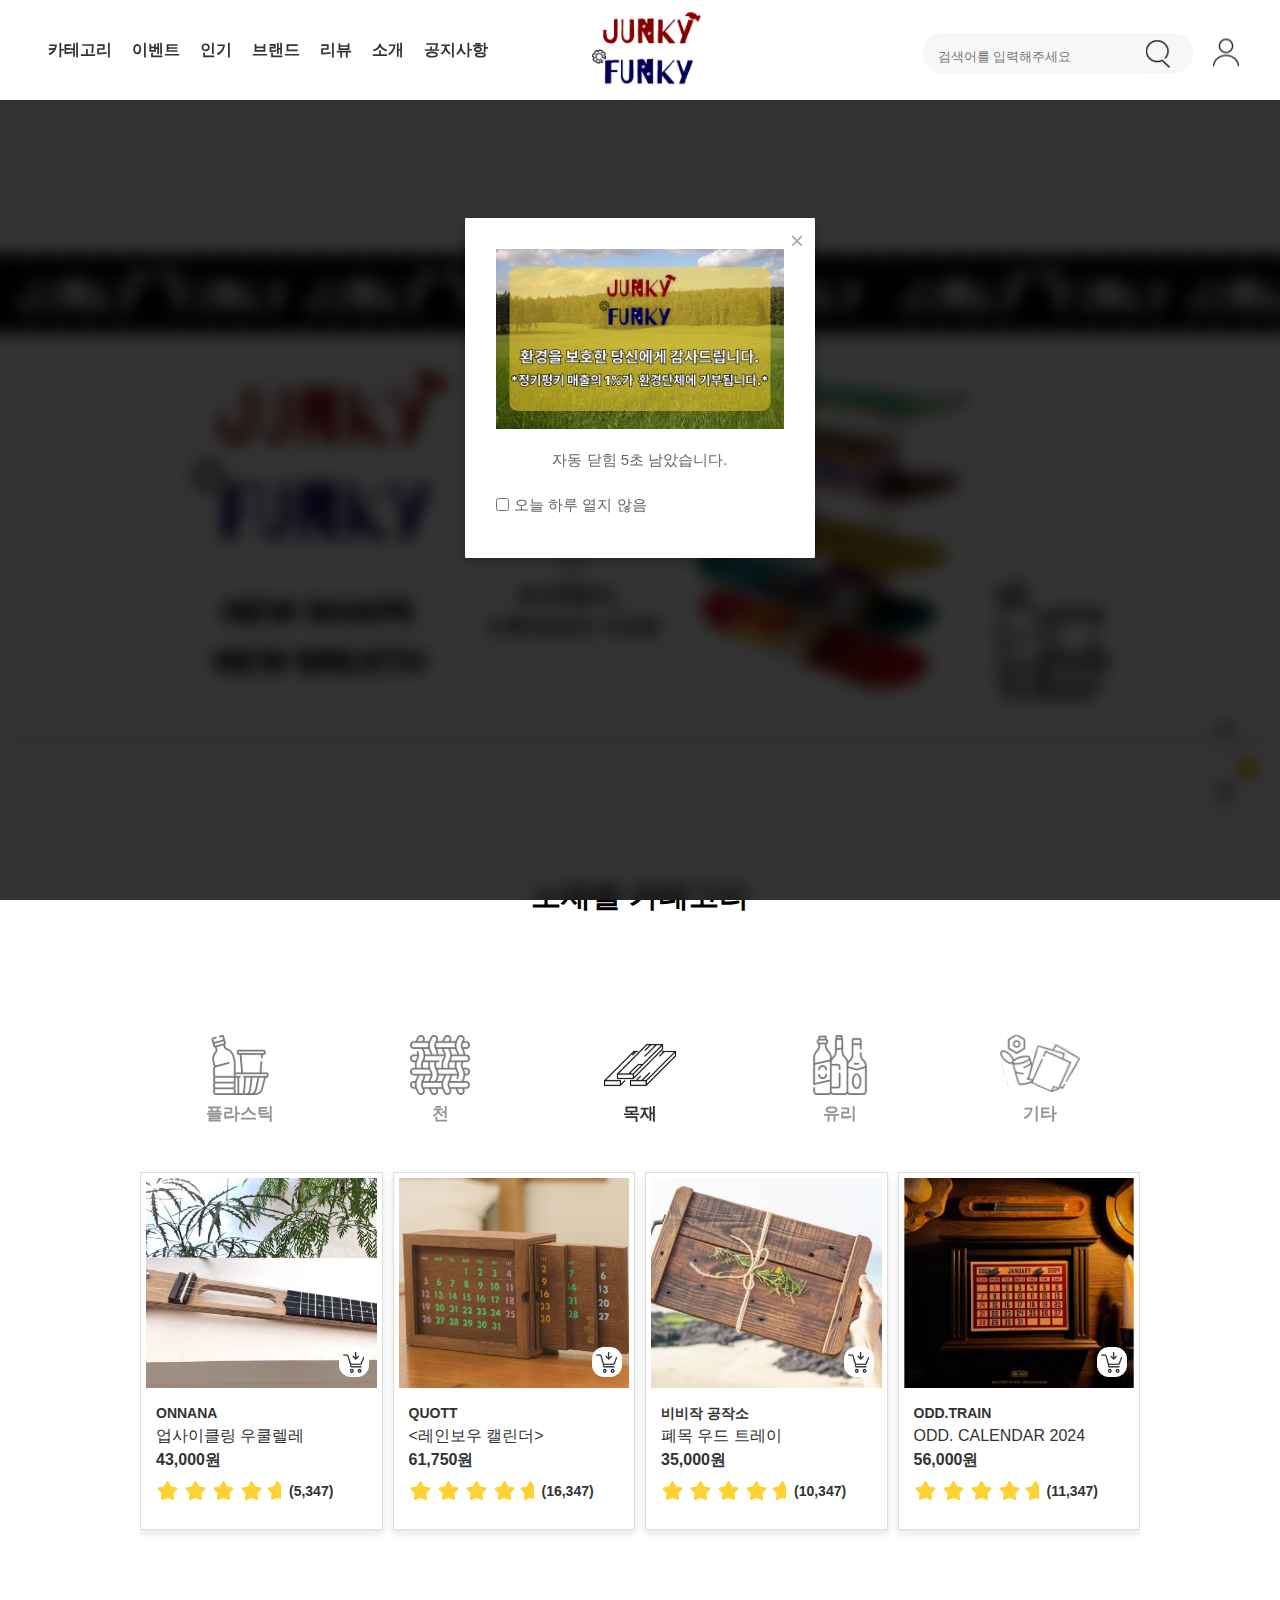
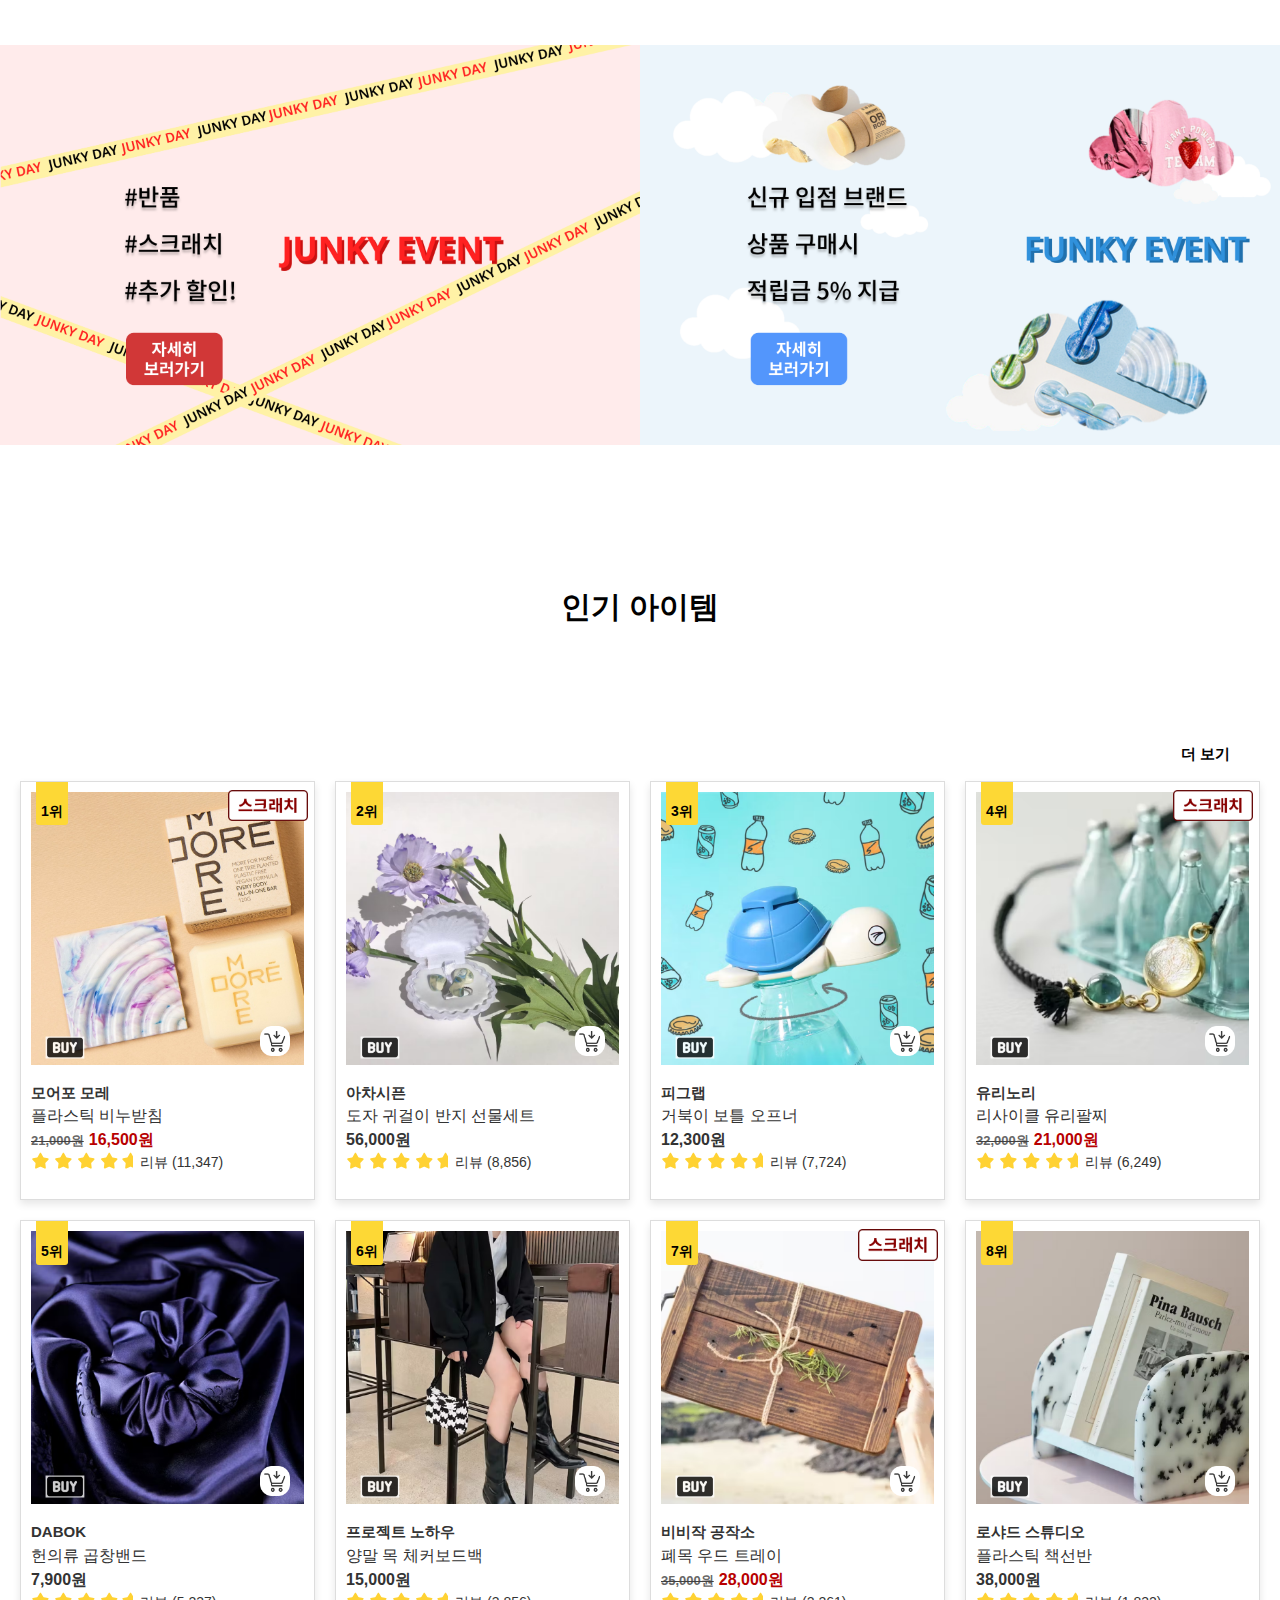
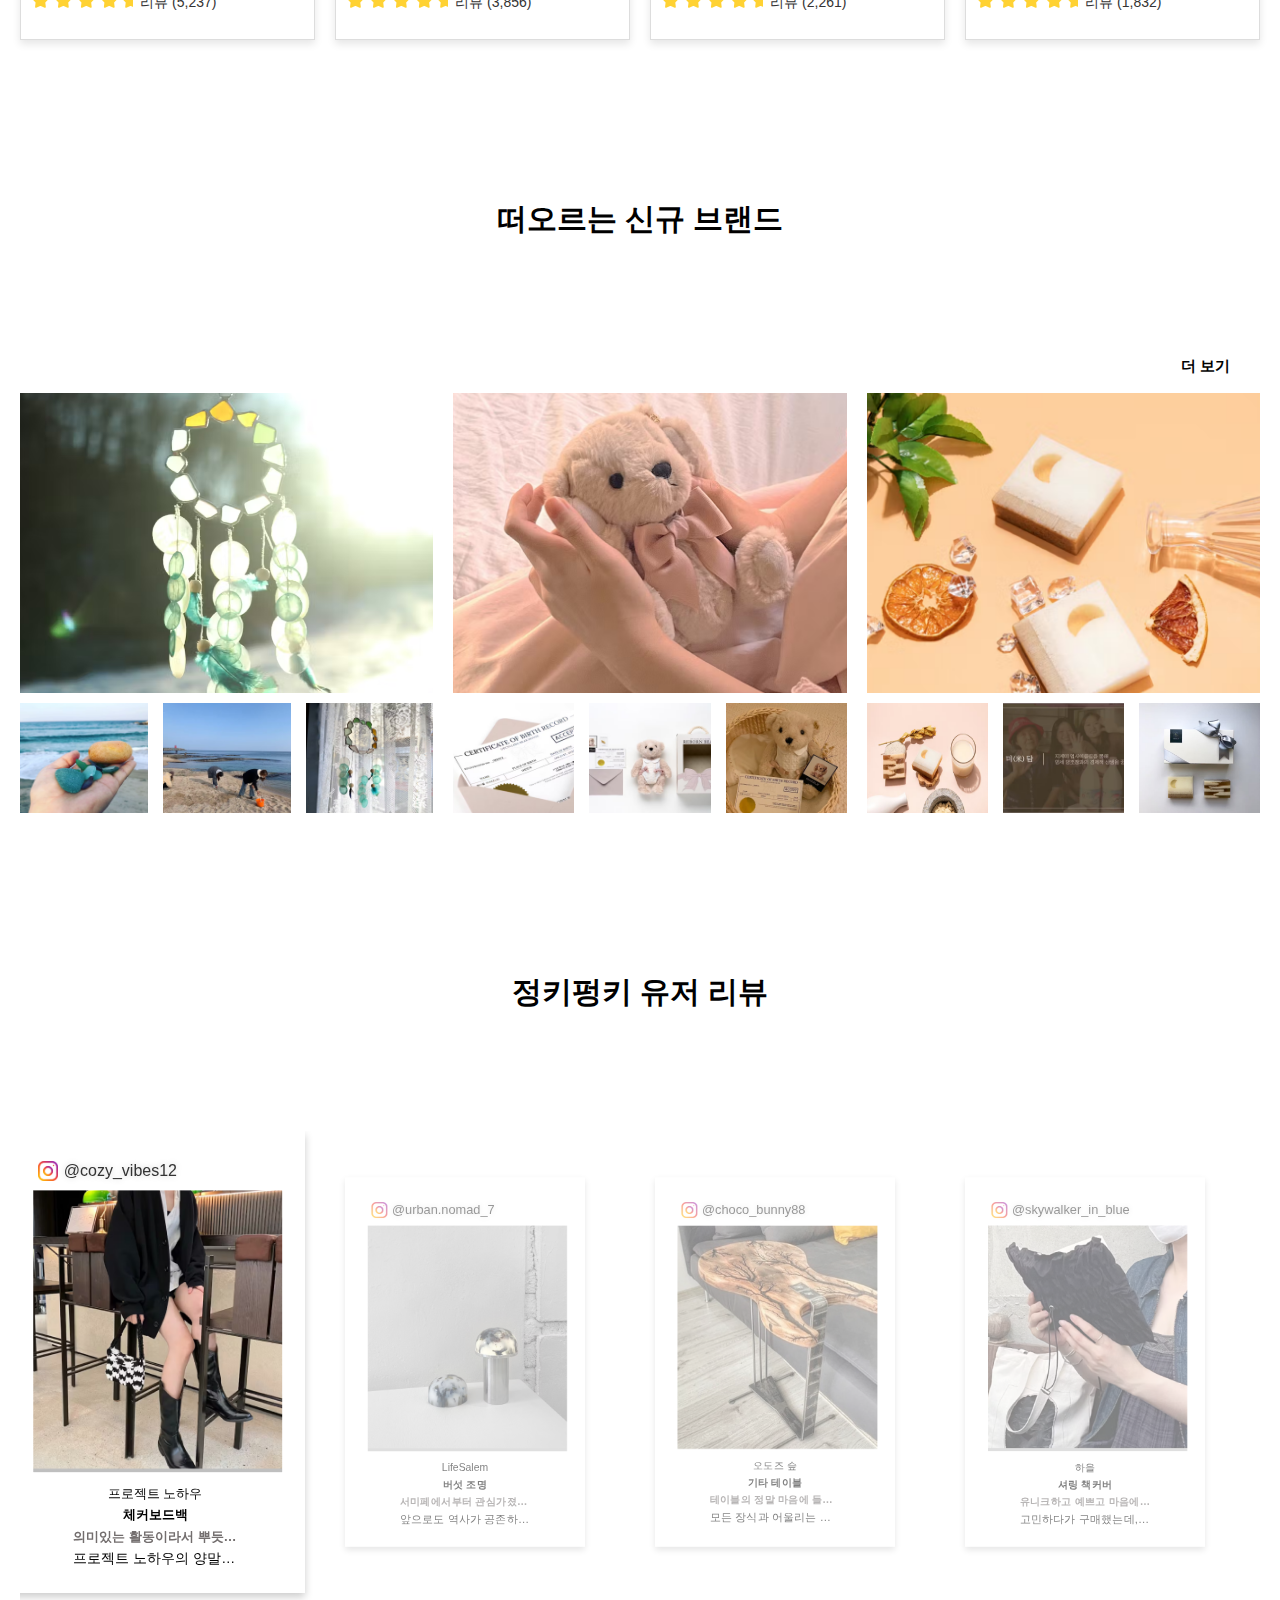
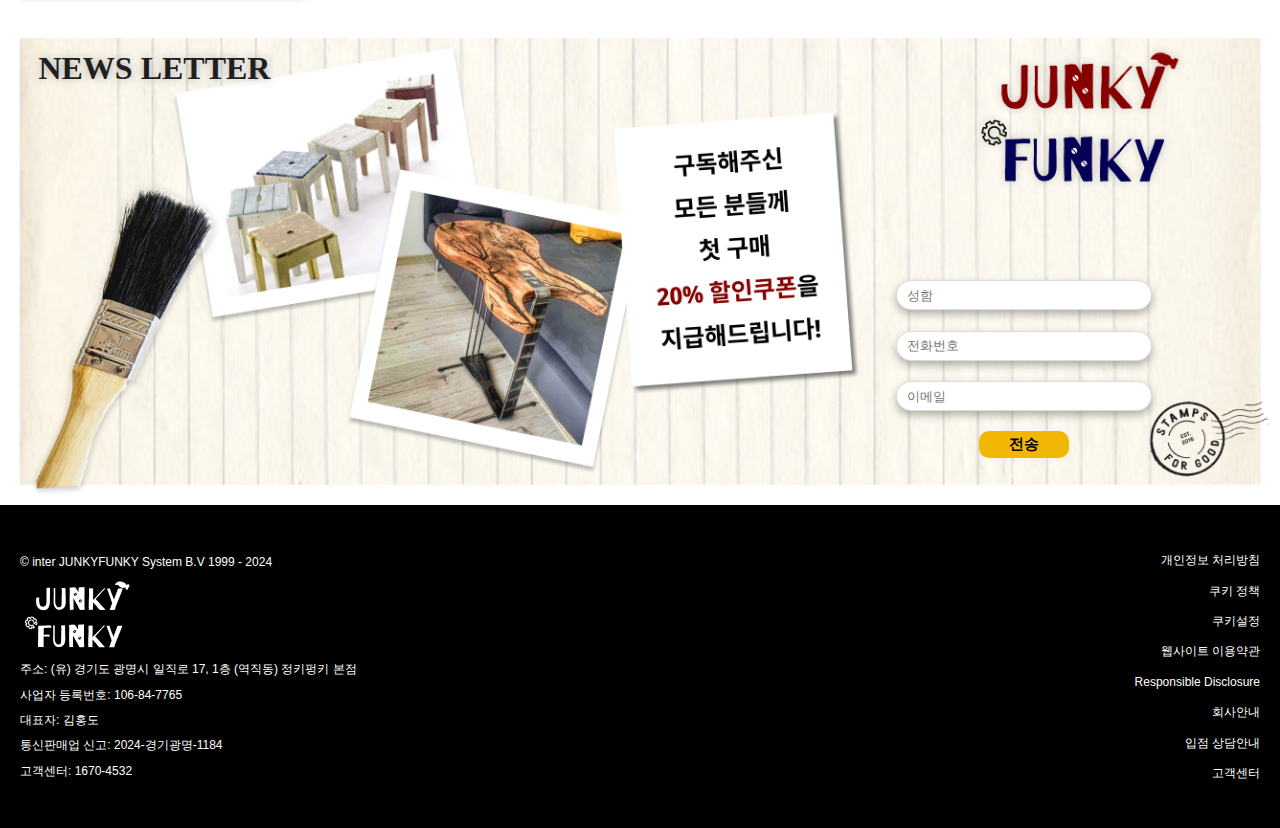
==== index.html @ 0d8221c4 "알림 출력 수정, 카테고리,인기상품 수정,  로그인 수정" ====
<!DOCTYPE html>
<html lang="ko">
  <head>
    <!-- Google tag (gtag.js) -->
    <script async src="https://www.googletagmanager.com/gtag/js?id=G-QV1FV87C9P"></script>
    <script>
      window.dataLayer = window.dataLayer || [];
      function gtag() {
        dataLayer.push(arguments);
      }
      gtag("js", new Date());

      gtag("config", "G-QV1FV87C9P");
    </script>
    <meta charset="UTF-8" />
    <meta name="viewport" content="width=device-width, initial-scale=1.0" />
    <!-- End Google Tag Manager -->
    <meta charset="UTF-8" />
    <meta name="viewport" content="width=device-width, initial-scale=1.0" />
    <!-- SEO 적용 -->
    <meta name="description" content="정키펑키, 업사이클링, 브랜드, 플랫폼, 재활용, 리사이클링" />
    <meta name="keywords" content="정키펑키, 업사이클링, 브랜드, 플랫폼, 재활용, 리사이클링" />
    <meta property="og:title" content="환경을 살리는 소비 'JUNKY FUNKY!',정키펑키, 업사이클링, 브랜드, 플랫폼, 재활용, 리사이클링" />
    <meta property="og:description" content="환경을 살리는 소비 'JUNKY FUNKY!', 정키펑키, 업사이클링, 브랜드, 플랫폼, 재활용, 리사이클링" />
    <!-- 버셀 주소 -->
    <meta property="og:image" content="https://3-project-alpha.vercel.app/images/A/main_logo.png" />
    <meta property="og:url" content="https://3-project-alpha.vercel.app/" />
    <meta property="og:site_name" content="환경을 살리는 소비 'JUNKY FUNKY!'" />
    <meta property="og:type" content="website" />
    <!-- 파비콘 -->
    <link rel="apple-touch-icon" sizes="180x180" href="images/favicon/apple-icon-180x180.png" />
    <link rel="icon" type="image/png" sizes="32x32" href="images/favicon/favicon-32x32.png" />
    <link rel="icon" type="image/png" sizes="16x16" href="images/favicon/favicon-16x16.png" />
    <!-- <link rel="manifest" href="images/favicon/site.webmanifest" /> -->
    <meta name="msapplication-TileColor" content="#da532c" />
    <meta name="theme-color" content="#ffffff" />
    <!-- css적용 -->
    <link rel="stylesheet" href="css/reset.css" />
    <!-- swiper css적용 -->
    <link rel="stylesheet" href="https://cdn.jsdelivr.net/npm/swiper@9/swiper-bundle.min.css" />
    <link rel="stylesheet" href="css/main.css" />
    <!-- js -->
    <script src="js/html5shiv.js"></script>
    <script src="js/respond.min.js"></script>
    <script src="js/jquery-1.12.3.js"></script>
    <!-- swiper js -->
    <script src="https://cdn.jsdelivr.net/npm/swiper@9/swiper-bundle.min.js"></script>
    <!-- AOS.js -->
    <link rel="stylesheet" href="https://cdnjs.cloudflare.com/ajax/libs/aos/2.3.4/aos.css" integrity="sha512-1cK78a1o+ht2JcaW6g8OXYwqpev9+6GqOkz9xmBN9iUUhIndKtxwILGWYOSibOKjLsEdjyjZvYDq/cZwNeak0w==" crossorigin="anonymous" referrerpolicy="no-referrer" />
    <script src="https://cdnjs.cloudflare.com/ajax/libs/aos/2.3.4/aos.js" integrity="sha512-A7AYk1fGKX6S2SsHywmPkrnzTZHrgiVT7GcQkLGDe2ev0aWb8zejytzS8wjo7PGEXKqJOrjQ4oORtnimIRZBtw==" crossorigin="anonymous" referrerpolicy="no-referrer"></script>
    <!-- 폰트어썸 -->
    <link rel="stylesheet" href="https://cdnjs.cloudflare.com/ajax/libs/font-awesome/6.5.2/css/all.min.css" integrity="sha512-SnH5WK+bZxgPHs44uWIX+LLJAJ9/2PkPKZ5QiAj6Ta86w+fsb2TkcmfRyVX3pBnMFcV7oQPJkl9QevSCWr3W6A==" crossorigin="anonymous" referrerpolicy="no-referrer" />
    <!-- js -->
    <script src="js/modal.js"></script>
    <script src="js/main.js"></script>
    <script src="js/header.js"></script>
    <script src="js/material.js"></script>
    <script src="js/popular_item.js"></script>
    <script src="js/subscription.js"></script>
    <script src="js/rookie_brand.js"></script>
    <script src="js/review.js"></script>
    <script src="js/modal.js"></script>
    <script src="js/fix-btn.js"></script>
    <script src="js/login.js"></script>
    <script src="js/search.js"></script>
    <title>환경을 살리는 소비 'JUNKY FUNKY!'</title>
    <!-- Google Tag Manager -->
    <script>
      (function (w, d, s, l, i) {
        w[l] = w[l] || [];
        w[l].push({ "gtm.start": new Date().getTime(), event: "gtm.js" });
        var f = d.getElementsByTagName(s)[0],
          j = d.createElement(s),
          dl = l != "dataLayer" ? "&l=" + l : "";
        j.async = true;
        j.src = "https://www.googletagmanager.com/gtm.js?id=" + i + dl;
        f.parentNode.insertBefore(j, f);
      })(window, document, "script", "dataLayer", "GTM-54VTF2MD");
    </script>
    <!-- End Google Tag Manager -->
  </head>
  <body>
    <!-- Google Tag Manager (noscript) -->
    <noscript><iframe src="https://www.googletagmanager.com/ns.html?id=GTM-54VTF2MD" height="0" width="0" style="display: none; visibility: hidden"></iframe></noscript>
    <!-- End Google Tag Manager (noscript) -->
    <!-- 로그인 폼 -->
    <div id="loginModal" class="modal">
      <div class="modal-content">
        <h2 style="font-size: 30px; text-align: center">로그인</h2>
        <form id="loginForm">
          <input type="text" id="userId" placeholder="아이디" required class="input-field" />
          <input type="password" id="password" placeholder="비밀번호" required class="input-field" />
          <div class="remember-me">
            <input type="checkbox" id="rememberMe" />
            <label for="rememberMe" style="font-size: 14px; margin-left: 5px">로그인 상태 유지</label>
          </div>
          <div class="button-group">
            <button type="submit" class="login-button">로그인</button>
            <div class="footer-links">
              <a href="#" class="open-register">회원가입</a>
              <span>|</span>
              <a href="#">아이디/비밀번호 찾기</a>
            </div>
            <div class="divider txt_c">
              <div class="border"></div>
            </div>
            <button type="button" class="social-login naver-login">네이버로 로그인</button>
            <button type="button" class="social-login kakao-login">카카오톡으로 로그인</button>
          </div>
        </form>
        <button class="close-btn">&times;</button>
      </div>
    </div>
    <!-- 가입유형 -->
    <div id="userTypeModal" class="modal">
      <div class="modal-content">
        <h2 style="font-size: 30px; text-align: center">가입 유형 선택</h2>
        <div class="user-type">
          <button type="button" class="user-type-btn individual">일반 회원</button>
          <button type="button" class="user-type-btn business">사업자 회원</button>
        </div>
        <button class="close-btn">&times;</button>
      </div>
    </div>
    <!-- 회원가입 폼 -->
    <div id="registerModal" class="modal register-modal">
      <div class="modal-content register-modal-content">
        <h2>회원가입</h2>
        <form id="registerForm">
          <div class="selected-form">
            <button type="button" class="register-button">ID/PW로 회원가입</button>
          </div>
          <div class="divider txt_c">
            <div class="border"></div>
            <span>또는</span>
            <div class="border right"></div>
          </div>
          <button type="button" class="social-login naver-login">네이버로 시작하기</button>
          <button type="button" class="social-login kakao-login">카카오로 시작하기</button>
        </form>
        <div class="footer-links">
          <a href="#" class="open-login">로그인</a>
        </div>
        <button class="close-btn register-close-btn">&times;</button>
      </div>
    </div>
    <!-- 약관 동의 폼 -->
    <div id="termsModal" class="modal terms-modal">
      <div class="modal-content terms-modal-content">
        <h2>약관 동의</h2>
        <form id="termsForm">
          <div class="terms-checkbox">
            <input type="checkbox" id="termsAgree" required />
            <label for="termsAgree">약관에 동의합니다.</label>
          </div>
          <div class="terms-content">
            <h3>서비스 이용 약관</h3>
            <p>서비스 이용 약관 내용이 여기에 표시됩니다. 내용을 읽고 동의해 주세요.</p>
            <h3>개인정보 처리 방침</h3>
            <p>개인정보 처리 방침 내용이 여기에 표시됩니다. 내용을 읽고 동의해 주세요.</p>
          </div>
          <div class="button-group">
            <button type="submit" class="terms-submit-button">회원가입</button>
            <button type="button" class="close-btn terms-close-btn">&times;</button>
          </div>
        </form>
      </div>
    </div>
    <!-- ID/PW 회원가입 폼 -->
    <div id="signupModal" class="modal">
      <div class="modal-content">
        <h2 style="font-size: 30px; text-align: center">회원가입</h2>
        <form id="signupForm">
          <input type="text" name="userId" id="signupId" placeholder="아이디" required class="input-field" />
          <input type="email" name="userEmail" id="signupEmail" placeholder="이메일" required class="input-field" />
          <input type="password" name="passWord" id="signupPassword" placeholder="비밀번호" required class="input-field" />
          <input type="tel" name="userPhone" id="signupPhone" placeholder="휴대폰 번호" required class="input-field" />
          <button type="submit" class="signup-button">회원가입</button>
          <button type="button" class="close-btn">&times;</button>
        </form>
      </div>
    </div>
    <!-- 로그인 환영 팝업 -->
    <div id="welcomePopup" style="display: none; position: fixed; top: 50%; right: 2%; background: white; padding: 20px; border: 1px solid #ccc; z-index: 1000">
      <div id="welcomeMessage"></div>
      <button class="logout-button">로그아웃</button>
      <span class="close-popup" style="cursor: pointer; float: right; font-size: 20px">×</span>
      <!-- X 버튼 추가 -->
    </div>
    <!-- 모달 구조 -->
    <div id="myModal" class="modal" style="display: none">
      <!-- 처음에는 모달이 숨겨져 있어야 함 -->
      <div class="modal-content">
        <!-- 첫 번째 이미지 -->
        <img src="images/modal/modal_main.png" alt="이벤트 팝업 이미지" id="modalImage" />
        <!-- 타이머 표시 -->
        <div id="timer"></div>
        <!-- 두 번째 '오늘 하루 열지 않음'과 닫기 버튼 -->
        <div class="close-wrap">
          <span class="close-btn">&times;</span>
        </div>
        <div class="notToday-wrap">
          <input type="checkbox" id="notTodayCheck" />
          <!-- 여기 id="notTodayCheck"로 수정 -->
          <span class="notToday">오늘 하루 열지 않음</span>
        </div>
      </div>
    </div>
    <!-- 알림 메시지 -->
    <div id="notification" style="display: none" color="black">상품이 장바구니에 추가되었습니다!</div>
    <!-- 구독알림메시지 -->
    <div id="subscriptionNotification"></div>
    <!-- 장바구니 고정 버튼 -->
    <div class="cart-btn fixBtn">
      <a href="#">
        <img src="images/btn/cart_btn.png" alt="구매하기 고정버튼" class="fix-btn-img" />
        <!-- <img src="images/btn/cart_hover_btn.png" alt="구매하기 고정버튼 호버" class="fix-btn-img-hover" /> -->
        <span id="cartCount" class="cart-count">0</span>
        <!-- 카운터 추가 -->
      </a>
    </div>
    <!-- CS버튼 -->
    <div class="cs-btn fixBtn" tabindex="0">
      <img src="images/btn/cs_btn.png" alt="고객센터" class="cs-btn-img" />
      <div class="social-icons" role="menu" aria-hidden="true">
        <img src="images/btn/kakaotalk.png" alt="카카오톡" class="social-icon kakao-btn-img" tabindex="0" />
        <img src="images/btn/naver_talk_icon_green.png" alt="네이버" class="social-icon naver-btn-img" tabindex="0" />
      </div>
    </div>
    <!-- Top 버튼 -->
    <div class="top-btn fixBtn">
      <img src="images/btn/top_btn.png" alt="탑버튼" class="top-btn-img" />
    </div>
    <div class="wrap">
      <!-- 헤더 영역 -->
      <header class="header">
        <div class="container">
          <div class="header-top">
            <ul class="head-navi">
              <div class="navi-cate">
                <div class="cate-right">
                  <ul class="depth-top">
                    <li>
                      <a href="#material" data-category="plastic">
                        <img src="images/A/icon/submenu-icon/plastic.png" alt="소재_플라스틱 아이콘" />
                        <span>플라스틱</span>
                      </a>
                    </li>
                    <li>
                      <a href="#material" data-category="clothes">
                        <img src="images/A/icon/submenu-icon/clothes.png" alt="소재_천 아이콘" />
                        <span>천</span>
                      </a>
                    </li>
                    <li>
                      <a href="#material" data-category="wood">
                        <img src="images/A/icon/submenu-icon/wood.png" alt="소재_목재 아이콘" />
                        <span>목재</span>
                      </a>
                    </li>
                    <li>
                      <a href="#material" data-category="glass">
                        <img src="images/A/icon/submenu-icon/glass.png" alt="소재_유리 아이콘" />
                        <span>유리</span>
                      </a>
                    </li>
                    <li>
                      <a href="#material" data-category="etc">
                        <img src="images/A/icon/submenu-icon/etc.png" alt="소재_기타 아이콘" />
                        <span>기타</span>
                      </a>
                    </li>
                  </ul>
                </div>
              </div>
              <li>
                <button class="cate-close">X</button>
                <a href="#" id="category-icon">
                  <img src="images/A/icon/popup-icon/h_bar.svg" alt="메뉴바 아이콘" />
                  <div class="sidemenu-area">
                    <button class="cate-close2">X</button>
                    <div class="side-top">
                      <a href="#" class="side-top-logo">
                        <img src="images/A/main_logo.png" alt="로고" />
                      </a>
                      <div class="side-top-icons">
                        <div class="side-iconsBT">
                          <div class="searchMB">
                            <a href="#">
                              <img src="images/A/icon/popup-icon/serach_bar.svg" alt="서치 아이콘" class="search_icon" />
                            </a>
                          </div>
                          <div class="loginBt">
                            <a href="#">
                              <img src="images/A/icon/popup-icon/user-icon.svg" alt="유저 아이콘" />
                            </a>
                          </div>
                          <div class="loginBt_my">
                            <a href="#">
                              <img src="images/A/icon/popup-icon/user_icon_my.svg" alt="유저 아이콘" />
                            </a>
                          </div>
                          <!-- <div class="cartBt">
                            <a href="#">
                              <img src="images/A/icon/popup-icon/cart-icon.svg" alt="카트 아이콘" />
                            </a>
                          </div> -->
                        </div>
                        <input type="text" placeholder="입력 후 엔터" />
                      </div>
                      <ul class="side-top-menu">
                        <li><a href="#event">이벤트</a></li>
                        <li><a href="#popular">인기</a></li>
                        <li><a href="#brands">브랜드</a></li>
                        <li><a href="#review">리뷰</a></li>
                        <li><a href="about_us.html">소개</a></li>
                        <li><a href="notice copy.html">공지사항</a></li>
                      </ul>
                    </div>
                    <div class="side-bottom">
                      <h3 class="side-bottom-title">카테고리</h3>
                      <ul class="side-bottom-menu">
                        <li>
                          <a href="#" data-category="plastic">
                            <img src="images/A/icon/submenu-icon/plastic.png" alt="소재_플라스틱 아이콘" />
                            <span>플라스틱</span>
                          </a>
                        </li>
                        <li>
                          <a href="#" data-category="clothes">
                            <img src="images/A/icon/submenu-icon/clothes.png" alt="소재_천 아이콘" />
                            <span>천</span>
                          </a>
                        </li>
                        <li>
                          <a href="#" data-category="wood">
                            <img src="images/A/icon/submenu-icon/wood.png" alt="소재_목재 아이콘" />
                            <span>목재</span>
                          </a>
                        </li>
                        <li>
                          <a href="#" data-category="glass">
                            <img src="images/A/icon/submenu-icon/glass.png" alt="소재_유리 아이콘" />
                            <span>유리</span>
                          </a>
                        </li>
                        <li>
                          <a href="#" data-category="etc">
                            <img src="images/A/icon/submenu-icon/etc.png" alt="소재_기타 아이콘" />
                            <span>기타</span>
                          </a>
                        </li>
                      </ul>
                    </div>
                  </div>
                </a>
              </li>
              <li>
                <a href="#" class="category-title">카테고리</a>
                <div class="navi-cate">
                  <div class="cate-right">
                    <ul class="depth-top">
                      <li>
                        <a href="#">
                          <img src="images/A/icon/submenu-icon/plastic.png" alt="소재_플라스틱 아이콘" />
                          <span>플라스틱</span>
                        </a>
                      </li>
                      <li>
                        <a href="#">
                          <img src="images/A/icon/submenu-icon/clothes.png" alt="소재_천 아이콘" />
                          <span>천</span>
                        </a>
                      </li>
                      <li>
                        <a href="#">
                          <img src="images/A/icon/submenu-icon/wood.png" alt="소재_목재 아이콘" />
                          <span>목재</span>
                        </a>
                      </li>
                      <li>
                        <a href="#">
                          <img src="images/A/icon/submenu-icon/glass.png" alt="소재_유리 아이콘" />
                          <span>유리</span>
                        </a>
                      </li>
                      <li>
                        <a href="#">
                          <img src="images/A/icon/submenu-icon/etc.png" alt="소재_기타 아이콘" />
                          <span>기타</span>
                        </a>
                      </li>
                    </ul>
                  </div>
                </div>
              </li>
              <li><a href="#event">이벤트</a></li>
              <li><a href="#popular">인기</a></li>
              <!-- <li><a href="#">구독</a></li> -->
              <li><a href="#brands">브랜드</a></li>
              <li><a href="#review">리뷰</a></li>
              <li><a href="about_us.html">소개</a></li>
              <li><a href="notice copy.html">공지사항</a></li>
            </ul>
            <div class="head-logo">
              <a href="index.html">
                <img src="images/A/main_logo.png" alt="메인 헤더 로고" />
              </a>
            </div>
            <div class="header-right">
              <div class="head-search">
                <input type="text" placeholder="검색어를 입력해주세요" id="searchInput" />
                <a href="#" id="searchBtn">
                  <img src="images/A/icon/popup-icon/serach_bar.svg" alt="서치 아이콘" class="search_icon" />
                </a>
              </div>
              <div class="header-icons">
                <div class="searchMB">
                  <a href="#">
                    <img src="images/A/icon/popup-icon/serach_bar.svg" alt="서치 아이콘" class="search_icon" />
                    <input type="text" id="searchMBInput" placeholder="모바일 검색어를 입력하세요" />
                  </a>
                </div>
                <div class="loginBt">
                  <a href="#">
                    <img src="images/A/icon/popup-icon/user-icon.svg" alt="유저 아이콘" />
                  </a>
                </div>
                <div class="loginBt_my" style="display: none">
                  <!-- 초기에는 감춰져야 함 -->
                  <a href="#">
                    <img src="images/A/icon/popup-icon/user_icon_my.svg" alt="유저 아이콘" />
                  </a>
                </div>

                <!-- <div class="cartBt">
                  <a href="#">
                    <img src="images/A/icon/popup-icon/cart-icon.svg" alt="카트 아이콘" />
                  </a>
                </div> -->
              </div>
            </div>
          </div>
          <div class="header-bottom">
            <ul class="navi-bottom">
              <li><a href="#" class="category-title">카테고리</a></li>
              <li><a href="#event">이벤트</a></li>
              <li><a href="#popular">인기</a></li>
              <!-- <li><a href="#">구독</a></li> -->
              <li><a href="#brands">브랜드</a></li>
              <li><a href="#review">리뷰</a></li>
              <li><a href="about_us.html">소개</a></li>
              <li><a href="notice copy.html">공지사항</a></li>
            </ul>
          </div>
        </div>
      </header>
      <!-- 동영상 배너 -->
      <div class="video-banner">
        <div class="video-slide-area">
          <div class="swiper swVideo">
            <div class="swiper-wrapper">
              <div class="swiper-slide black">
                <video playsinline loop muted>
                  <source src="/video/video2.mp4" type="video/mp4" />
                </video>
              </div>
              <div class="swiper-slide mosgreen">
                <video playsinline loop muted>
                  <source src="/video/video1.mp4" type="video/mp4" />
                </video>
              </div>
              <div class="swiper-slide white">
                <video playsinline loop muted>
                  <source src="/video/video3.mp4" type="video/mp4" />
                </video>
              </div>
            </div>
          </div>
        </div>
      </div>
      <!-- 라인 배너 -->
      <div class="line-banner">
        <img src="images/A/banner/line02.png" alt="라인배너" />
      </div>
      <!-- 상품 이미지 배너 영역 -->
      <div class="banner">
        <!-- 배너 슬라이드 -->
        <div class="slide-area">
          <div class="swiper swBanner">
            <div class="swiper-wrapper">
              <div class="swiper-slide">
                <a href="#">
                  <img src="images/A/banner/1920_banner01.png" alt="배너1_1920" class="b1920px" />
                  <img src="images/A/banner/768_banner01.png" alt="배너1_768" class="b768px" />
                  <img src="images/A/banner/500_banner01.png" alt="배너1_768" class="b360px" />
                </a>
              </div>
              <div class="swiper-slide">
                <a href="#">
                  <img src="images/A/banner/1920_banner02.png" alt="배너1_1920" class="b1920px" />
                  <img src="images/A/banner/768_banner02.png" alt="배너1_1920" class="b768px" />
                  <img src="images/A/banner/500_banner02.png" alt="배너1_1920" class="b360px" />
                </a>
              </div>
              <div class="swiper-slide">
                <a href="#">
                  <img src="images/A/banner/1920_banner03.png" alt="배너1_1920" class="b1920px" />
                  <img src="images/A/banner/768_banner03.png" alt="배너1_1920" class="b768px" />
                  <img src="images/A/banner/500_banner03.png" alt="배너1_1920" class="b360px" />
                </a>
              </div>
              <div class="swiper-slide">
                <a href="#">
                  <img src="images/A/banner/1920_banner04.png" alt="배너1_1920" class="b1920px" />
                  <img src="images/A/banner/768_banner04.png" alt="배너1_1920" class="b768px" />
                  <img src="images/A/banner/500_banner04.png" alt="배너1_1920" class="b360px" />
                </a>
              </div>
              <div class="swiper-slide">
                <a href="#">
                  <img src="images/A/banner/1920_banner05.png" alt="배너1_1920" class="b1920px" />
                  <img src="images/A/banner/768_banner05.png" alt="배너1_1920" class="b768px" />
                  <img src="images/A/banner/500_banner05.png" alt="배너1_1920" class="b360px" />
                </a>
              </div>
            </div>
          </div>
        </div>
      </div>
      <!-- 소재별 카테고리 영역 -->
      <div class="material-area searchable" id="material">
        <h2 class="section-title">소재별 카테고리</h2>
        <!-- 소재목록 슬라이드 -->
        <div class="material-slide-area">
          <div class="swiper swMaterial">
            <div class="swiper-wrapper">
              <div class="swiper-slide">
                <a href="detail-page.html">
                  <img src="images/A/icon/submenu-icon/plastic.svg" alt="plastic" />
                  <p>플라스틱</p>
                </a>
              </div>
              <div class="swiper-slide">
                <a href="detail-page.html">
                  <img src="images/A/icon/submenu-icon/clothes.svg" alt="clothes" />
                  <p>천</p>
                </a>
              </div>
              <div class="swiper-slide">
                <a href="detail-page.html">
                  <img src="images/A/icon/submenu-icon/wood.svg" class="scale" alt="wood" />
                  <p>목재</p>
                </a>
              </div>
              <div class="swiper-slide">
                <a href="detail-page.html">
                  <img src="images/A/icon/submenu-icon/glass.svg" alt="glass" />
                  <p>유리</p>
                </a>
              </div>
              <div class="swiper-slide">
                <a href="detail-page.html">
                  <img src="images/A/icon/submenu-icon/etc.svg" class="scale" alt="etc" />
                  <p>기타</p>
                </a>
              </div>
            </div>
            <div class="material-main">
              <!-- 플라스틱 소재 카테고리 -->
              <div class="material-goods plastic">
                <div class="material-goods-card">
                  <a href="detail-page.html">
                    <img src="images/material images/plastic01.png" alt="소재별 굿즈 01" />
                    <div class="materal-textbox">
                      <p class="m_title">모어포 모레</p>
                      <p>플라스틱 비누받침</p>
                      <p><span class="price_bold">21,000원</span></p>
                      <div class="materal-rating">
                        <img src="images/A/icon/section-icon/rating-icon.svg" alt="별점" />
                        <span>(17,347)</span>
                      </div>
                    </div>
                    <div class="add-to-cart1">
                      <img src="images/like/cart_plus.png" alt="장바구니에 담기" class="add-icon cart-icon" data-product-name="모어포 모레 플라스틱 비누받침" data-price="21000" />
                    </div>
                  </a>
                </div>
                <div class="material-goods-card">
                  <a href="detail-page.html">
                    <img src="images/material images/plastic02.png" alt="소재별 굿즈 02" />
                    <div class="materal-textbox">
                      <p class="m_title">아차시픈</p>
                      <p>도자 귀걸이 반지 선물세트</p>
                      <p><span class="price_bold">56,000원</span></p>
                      <div class="materal-rating">
                        <img src="images/A/icon/section-icon/rating-icon.svg" alt="별점" />
                        <span>(13,417)</span>
                      </div>
                    </div>
                    <div class="add-to-cart1">
                      <img
                        src="images/like/cart_plus.png"
                        alt="장바구니에 담기"
                        class="add-icon cart-icon"
                        data-product-name="아차시픈 
                      도자 귀걸이 반지 선물세트"
                        data-price="56000"
                      />
                    </div>
                  </a>
                </div>
                <div class="material-goods-card hidden">
                  <a href="detail-page.html">
                    <img src="images/material images/plastic03.png" alt="소재별 굿즈 03" />
                    <div class="materal-textbox">
                      <p class="m_title">lifesalm</p>
                      <p>플라스틱 업사이클링 책상</p>
                      <p><span class="price_bold">32,000원</span></p>
                      <div class="materal-rating">
                        <img src="images/A/icon/section-icon/rating-icon.svg" alt="별점" />
                        <span>(11,347)</span>
                      </div>
                    </div>
                    <div class="add-to-cart1">
                      <img
                        src="images/like/cart_plus.png"
                        alt="장바구니에 담기"
                        class="add-icon cart-icon"
                        data-product-name="lifesalm
                      플라스틱 업사이클링 책상"
                        data-price="32000"
                      />
                    </div>
                  </a>
                </div>
                <div class="material-goods-card hidden">
                  <a href="detail-page.html">
                    <img src="images/material images/plastic04.png" alt="소재별 굿즈 04" />
                    <div class="materal-textbox">
                      <p class="m_title">피그랩(PIGLAB)</p>
                      <p>거북이 보틀 오프너</p>
                      <p><span class="price_bold">16,000원</span></p>
                      <div class="materal-rating">
                        <img src="images/A/icon/section-icon/rating-icon.svg" alt="별점" />
                        <span>(28,347)</span>
                      </div>
                    </div>
                    <div class="add-to-cart1">
                      <img src="images/like/cart_plus.png" alt="장바구니에 담기" class="add-icon cart-icon" data-product-name="피그랩 거북이 보틀 오프너" data-price="16000" />
                    </div>
                  </a>
                </div>
              </div>
              <!-- 천 소재 카테고리 -->
              <div class="material-goods clothes">
                <div class="material-goods-card">
                  <a href="detail-page.html">
                    <img src="images/material images/clothe01.png" alt="소재별 굿즈 01" />
                    <div class="materal-textbox">
                      <p class="m_title">피연</p>
                      <p>업사이클링 모던 '저고리백'</p>
                      <p><span class="price_bold">19,000원</span></p>
                      <div class="materal-rating">
                        <img src="images/A/icon/section-icon/rating-icon.svg" alt="별점" />
                        <span>(8,377)</span>
                      </div>
                    </div>
                    <div class="add-to-cart1">
                      <img src="images/like/cart_plus.png" alt="장바구니에 담기" class="add-icon cart-icon" data-product-name="피연 업사이클링 모던 '저고리백'" data-price="19000" />
                    </div>
                  </a>
                </div>
                <div class="material-goods-card">
                  <a href="detail-page.html">
                    <img src="images/material images/clothe02.png" alt="소재별 굿즈 02" />
                    <div class="materal-textbox">
                      <p class="m_title">focean</p>
                      <p>폐그물 업사이클링 가방</p>
                      <p><span class="price_bold">45,000원</span></p>
                      <div class="materal-rating">
                        <img src="images/A/icon/section-icon/rating-icon.svg" alt="별점" />
                        <span>(6,375)</span>
                      </div>
                    </div>
                    <div class="add-to-cart1">
                      <img src="images/like/cart_plus.png" alt="장바구니에 담기" class="add-icon cart-icon" data-product-name="focean 폐그물 업사이클링 가방" data-price="45000" />
                    </div>
                  </a>
                </div>
                <div class="material-goods-card hidden">
                  <a href="detail-page.html">
                    <img src="images/material images/clothe03.png" alt="소재별 굿즈 03" />
                    <div class="materal-textbox">
                      <p class="m_title">OWNU</p>
                      <p>소방방화복 파우치</p>
                      <p><span class="price_bold">22,000원</span></p>
                      <div class="materal-rating">
                        <img src="images/A/icon/section-icon/rating-icon.svg" alt="별점" />
                        <span>(12,347)</span>
                      </div>
                    </div>
                    <div class="add-to-cart1">
                      <img src="images/like/cart_plus.png" alt="장바구니에 담기" class="add-icon cart-icon" data-product-name="OWNU 소방방화복 파우치" data-price="22000" />
                    </div>
                  </a>
                </div>
                <div class="material-goods-card hidden">
                  <a href="detail-page.html">
                    <img src="images/material images/clothe04.png" alt="소재별 굿즈 04" />
                    <div class="materal-textbox">
                      <p class="m_title">프로젝트 노하우</p>
                      <p>양말목 체커보드백</p>
                      <p><span class="price_bold">11,000원</span></p>
                      <div class="materal-rating">
                        <img src="images/A/icon/section-icon/rating-icon.svg" alt="별점" />
                        <span>(9,347)</span>
                      </div>
                    </div>
                    <div class="add-to-cart1">
                      <img src="images/like/cart_plus.png" alt="장바구니에 담기" class="add-icon cart-icon" data-product-name="프로젝트 노하우 양말목 체커보드백" data-price="11000" />
                    </div>
                  </a>
                </div>
              </div>
              <!-- 목재 소재 카테고리 -->
              <div class="material-goods wood">
                <div class="material-goods-card">
                  <a href="detail-page.html">
                    <img src="images/material images/wood01.png" alt="소재별 굿즈 01" />
                    <div class="materal-textbox">
                      <p class="m_title">ONNANA</p>
                      <p>업사이클링 우쿨렐레</p>
                      <p><span class="price_bold">43,000원</span></p>
                      <div class="materal-rating">
                        <img src="images/A/icon/section-icon/rating-icon.svg" alt="별점" />
                        <span>(5,347)</span>
                      </div>
                    </div>
                    <div class="add-to-cart1">
                      <img src="images/like/cart_plus.png" alt="장바구니에 담기" class="add-icon cart-icon" data-product-name="ONNANA 업사이클링 우쿨렐레" data-price="43000" />
                    </div>
                  </a>
                </div>
                <div class="material-goods-card">
                  <a href="detail-page.html">
                    <img src="images/material images/pd_img (28).png" alt="소재별 굿즈 02" />
                    <div class="materal-textbox">
                      <p class="m_title">QUOTT</p>
                      <p><레인보우 캘린더></p>
                      <p><span class="price_bold">61,750원</span></p>
                      <div class="materal-rating">
                        <img src="images/A/icon/section-icon/rating-icon.svg" alt="별점" />
                        <span>(16,347)</span>
                      </div>
                    </div>
                    <div class="add-to-cart1">
                      <img src="images/like/cart_plus.png" alt="장바구니에 담기" class="add-icon cart-icon" data-product-name="QUOTT 레인보우 캘린더" data-price="61750" />
                    </div>
                  </a>
                </div>
                <div class="material-goods-card hidden">
                  <a href="detail-page.html">
                    <img src="images/material images/wood03.png" alt="소재별 굿즈 03" />
                    <div class="materal-textbox">
                      <p class="m_title">비비작 공작소</p>
                      <p>폐목 우드 트레이</p>
                      <p><span class="price_bold">35,000원</span></p>
                      <div class="materal-rating">
                        <img src="images/A/icon/section-icon/rating-icon.svg" alt="별점" />
                        <span>(10,347)</span>
                      </div>
                    </div>
                    <div class="add-to-cart1">
                      <img src="images/like/cart_plus.png" alt="장바구니에 담기" class="add-icon cart-icon" data-product-name="비비작 공작소 폐목 우드 트레이" data-price="35000" />
                    </div>
                  </a>
                </div>
                <div class="material-goods-card hidden">
                  <a href="detail-page.html">
                    <img src="images/material images/wood04.png" alt="소재별 굿즈 04" />
                    <div class="materal-textbox">
                      <p class="m_title">ODD.TRAIN</p>
                      <p>ODD. CALENDAR 2024</p>
                      <p><span class="price_bold">56,000원</span></p>
                      <div class="materal-rating">
                        <img src="images/A/icon/section-icon/rating-icon.svg" alt="별점" />
                        <span>(11,347)</span>
                      </div>
                    </div>
                    <div class="add-to-cart1">
                      <img src="images/like/cart_plus.png" alt="장바구니에 담기" class="add-icon cart-icon" data-product-name="ODD.TRAIN ODD. CALENDAR 2024" data-price="56000" />
                    </div>
                  </a>
                </div>
              </div>
              <!-- 유리 소재 카테고리 -->
              <div class="material-goods glass">
                <div class="material-goods-card">
                  <a href="detail-page.html">
                    <img src="images/material images/glass01.png" alt="소재별 굿즈 01" />
                    <div class="materal-textbox">
                      <p class="m_title">바다 한 조각</p>
                      <p>바다유리 선캐처</p>
                      <p><span class="price_bold">19,500원</span></p>
                      <div class="materal-rating">
                        <img src="images/A/icon/section-icon/rating-icon.svg" alt="별점" />
                        <span>(7,347)</span>
                      </div>
                    </div>
                    <div class="add-to-cart1">
                      <img src="images/like/cart_plus.png" alt="장바구니에 담기" class="add-icon cart-icon" data-product-name="바다 한 조각 바다유리 선캐처" data-price="19500" />
                    </div>
                  </a>
                </div>
                <div class="material-goods-card">
                  <a href="detail-page.html">
                    <img src="images/material images/glass02.png" alt="소재별 굿즈 02" />
                    <div class="materal-textbox">
                      <p class="m_title">유리노리</p>
                      <p>리사이클 유리팔찌 '율'</p>
                      <p><span class="price_bold">59,800원</span></p>
                      <div class="materal-rating">
                        <img src="images/A/icon/section-icon/rating-icon.svg" alt="별점" />
                        <span>(11,347)</span>
                      </div>
                    </div>
                    <div class="add-to-cart1">
                      <img src="images/like/cart_plus.png" alt="장바구니에 담기" class="add-icon cart-icon" data-product-name="유리노리 리사이클 유리팔찌 '율'" data-price="59800" />
                    </div>
                  </a>
                </div>
                <div class="material-goods-card hidden">
                  <a href="detail-page.html">
                    <img src="images/material images/glass03.png" alt="소재별 굿즈 03" />
                    <div class="materal-textbox">
                      <p class="m_title">lifesalm</p>
                      <p>대리석 질감의 나만의 조명</p>
                      <p><span class="price_bold">24,300원</span></p>
                      <div class="materal-rating">
                        <img src="images/A/icon/section-icon/rating-icon.svg" alt="별점" />
                        <span>(6,347)</span>
                      </div>
                    </div>
                    <div class="add-to-cart1">
                      <img src="images/like/cart_plus.png" alt="장바구니에 담기" class="add-icon cart-icon" data-product-name="lifesalm 대리석 질감의 나만의 조명" data-price="24300" />
                    </div>
                  </a>
                </div>
                <div class="material-goods-card hidden">
                  <a href="detail-page.html">
                    <img src="images/material images/glass04.png" alt="소재별 굿즈 04" />
                    <div class="materal-textbox">
                      <p class="m_title">얼림</p>
                      <p>디퓨저 ICYCLE</p>
                      <p><span class="price_bold">21,000원</span></p>
                      <div class="materal-rating">
                        <img src="images/A/icon/section-icon/rating-icon.svg" alt="별점" />
                        <span>(11,347)</span>
                      </div>
                    </div>
                    <div class="add-to-cart1">
                      <img src="images/like/cart_plus.png" alt="장바구니에 담기" class="add-icon cart-icon" data-product-name="얼림 디퓨저 ICYCLE" data-price="21000" />
                    </div>
                  </a>
                </div>
              </div>
              <!-- 기타 소재 카테고리 -->
              <div class="material-goods etc">
                <div class="material-goods-card">
                  <a href="detail-page.html">
                    <img src="images/material images/pd_img (18).png" alt="소재별 굿즈 01" />
                    <div class="materal-textbox">
                      <p class="m_title">리본베어</p>
                      <p>지구를 너무 사랑한 곰</p>
                      <p><span class="price_bold">35,000원</span></p>
                      <div class="materal-rating">
                        <img src="images/A/icon/section-icon/rating-icon.svg" alt="별점" />
                        <span>(4,347)</span>
                      </div>
                    </div>
                    <div class="add-to-cart1">
                      <img src="images/like/cart_plus.png" alt="장바구니에 담기" class="add-icon cart-icon" data-product-name="리본베어 지구를 너무 사랑한 곰" data-price="35000" />
                    </div>
                  </a>
                </div>
                <div class="material-goods-card">
                  <a href="detail-page.html">
                    <img src="images/material images/pd_img (19).png" alt="소재별 굿즈 02" />
                    <div class="materal-textbox">
                      <p class="m_title">달리즘</p>
                      <p>친환경 사이드 테이블</p>
                      <p><span class="price_bold">46,000원</span></p>
                      <div class="materal-rating">
                        <img src="images/A/icon/section-icon/rating-icon.svg" alt="별점" />
                        <span>(4,347)</span>
                      </div>
                    </div>
                    <div class="add-to-cart1">
                      <img src="images/like/cart_plus.png" alt="장바구니에 담기" class="add-icon cart-icon" data-product-name="달리즘 친환경 사이드 테이블" data-price="46000" />
                    </div>
                  </a>
                </div>
                <div class="material-goods-card hidden">
                  <a href="detail-page.html">
                    <img src="images/material images/pd_img (24).png" alt="소재별 굿즈 03" />
                    <div class="materal-textbox">
                      <p class="m_title">리슬</p>
                      <p>오방색 플라옥노리개</p>
                      <p><span class="price_bold">29,100원</span></p>
                      <div class="materal-rating">
                        <img src="images/A/icon/section-icon/rating-icon.svg" alt="별점" />
                        <span>(6,347)</span>
                      </div>
                    </div>
                    <div class="add-to-cart1">
                      <img src="images/like/cart_plus.png" alt="장바구니에 담기" class="add-icon cart-icon" data-product-name="리슬 오방색 플라옥노리개" data-price="29100" />
                    </div>
                  </a>
                </div>
                <div class="material-goods-card hidden">
                  <a href="detail-page.html">
                    <img src="images/material images/pd_img (21).png" alt="소재별 굿즈 04" />
                    <div class="materal-textbox">
                      <p class="m_title">월하담</p>
                      <p>지게미 비누</p>
                      <p><span class="price_bold">9,500원</span></p>
                      <div class="materal-rating">
                        <img src="images/A/icon/section-icon/rating-icon.svg" alt="별점" />
                        <span>(8,347)</span>
                      </div>
                    </div>
                    <div class="add-to-cart1">
                      <img src="images/like/cart_plus.png" alt="장바구니에 담기" class="add-icon cart-icon" data-product-name="월하담 지게미 비누" data-price="9500" />
                    </div>
                  </a>
                </div>
              </div>
            </div>
          </div>
        </div>
        <!-- 더 보기 버튼 -->
        <div class="show-more">
          <button id="showMoreButton">더 보기</button>
        </div>
      </div>
      <!-- 이벤트 배너 -->
      <div class="event_banner" id="event">
        <div class="event_banner_container">
          <!-- <img src="images/A/e.banner/1920_e.banner.png" alt="이벤트배너" /> -->
          <img src="images/A/e.banner/1920_event.png" alt="이벤트배너" />
          <!-- 반응형 -->
          <!-- <img class="respon_768" src="images/A/e.banner/768_e.banner.png" alt="이벤트배너" />
          <img class="respon_360" src="images/A/e.banner/360_e.banner.png" alt="이벤트배너" /> -->
          <img class="respon_768" src="images/A/e.banner/768_event.png" alt="이벤트배너" />
          <img class="respon_360" src="images/A/e.banner/360_event.png" alt="이벤트배너" />
        </div>
        <!-- <div class="event-containers left-event"></div>
        <div class="event-containers right-event"></div> -->
      </div>
      <!-- 인기 아이템 -->
      <section class="popular-items-section searchable" id="popular">
        <div class="container">
          <h2 class="section-title">인기 아이템</h2>
          <a href="detail-page.html" class="more-link">더 보기</a>
          <!-- 제품 그리드 -->
          <div class="product-grid">
            <!-- 1번 상품 -->

            <div class="product-item" data-aos="fade-up">
              <a href="detail-page.html" class="product-item-click"></a>
              <div class="ranking-badge"><br />1위</div>
              <div class="img-container">
                <img src="images/product images/pd_img (1).png" alt="모어포 모레 플라스틱 비누받침" class="product-image" />
                <div class="add-to-buy">
                  <a href="payment.html">
                    <img src="images/buy/buy_btn.png" alt="구매버튼" class="buy-icon" />
                  </a>
                </div>
                <div class="add-to-cart">
                  <img src="images/like/cart_plus.png" alt="장바구니에 담기" class="add-icon cart-icon" data-product-name="모어포 모레 플라스틱 비누받침" data-price="21000" />
                </div>
              </div>
              <p class="product-brand">모어포 모레</p>
              <p class="product-name">플라스틱 비누받침</p>
              <p class="product-price scratch-price"><span class="sale-item">21,000원</span>16,500원</p>
              <div class="popular-rating">
                <img src="images/A/icon/section-icon/rating-icon.svg" alt="별점" class="rating-icon" />
                <span>리뷰 (11,347)</span>
              </div>
              <img src="images/A/icon/sale_scratch_red.png" alt="스크래치 할인" class="sale-scratch" />
            </div>

            <!-- 2번 상품 -->
            <div class="product-item" data-aos="fade-up" data-aos-delay="100">
              <a href="detail-page.html" class="product-item-click"></a>
              <div class="ranking-badge"><br />2위</div>
              <div class="img-container">
                <img src="images/product images/pd_img (6).png" alt="도자 귀걸이 반지 선물세트" class="product-image" />
                <div class="add-to-buy">
                  <a href="payment.html">
                    <img src="images/buy/buy_btn.png" alt="구매버튼" class="buy-icon" />
                  </a>
                </div>
                <div class="add-to-cart">
                  <!-- 데이터 속성 수정: 올바른 상품명과 가격으로 변경 -->
                  <img src="images/like/cart_plus.png" alt="장바구니에 담기" class="add-icon cart-icon" data-product-name="도자 귀걸이 반지 선물세트" data-price="56000" />
                </div>
              </div>
              <p class="product-brand">아차시픈</p>
              <p class="product-name">도자 귀걸이 반지 선물세트</p>
              <p class="product-price">56,000원</p>
              <div class="popular-rating">
                <img src="images/A/icon/section-icon/rating-icon.svg" alt="별점" class="rating-icon" />
                <span>리뷰 (8,856)</span>
              </div>
            </div>
            <!-- 3번 상품 -->
            <div class="product-item" data-aos="fade-up" data-aos-delay="200">
              <a href="detail-page.html" class="product-item-click"></a>
              <div class="ranking-badge"><br />3위</div>
              <div class="img-container">
                <img src="images/product images/pd_img (17).png" alt="거북이 보틀 오프너" class="product-image" />
                <div class="add-to-buy">
                  <a href="payment.html">
                    <img src="images/buy/buy_btn.png" alt="구매버튼" class="buy-icon" />
                  </a>
                </div>
                <div class="add-to-cart">
                  <img src="images/like/cart_plus.png" alt="장바구니에 담기" class="add-icon cart-icon" data-product-name="거북이 보틀 오프너" data-price="12300" />
                </div>
              </div>
              <p class="product-brand">피그랩</p>
              <p class="product-name">거북이 보틀 오프너</p>
              <p class="product-price">12,300원</p>
              <div class="popular-rating">
                <img src="images/A/icon/section-icon/rating-icon.svg" alt="별점" class="rating-icon" />
                <span>리뷰 (7,724)</span>
              </div>
            </div>
            <!-- 4번 상품 -->
            <div class="product-item" data-aos="fade-up" data-aos-delay="300">
              <a href="detail-page.html" class="product-item-click"></a>
              <div class="ranking-badge"><br />4위</div>
              <div class="img-container">
                <img src="images/product images/pd_img (16).png" alt="리사이클 유리팔찌" class="product-image" />
                <div class="add-to-buy">
                  <a href="payment.html">
                    <img src="images/buy/buy_btn.png" alt="구매버튼" class="buy-icon" />
                  </a>
                </div>
                <div class="add-to-cart">
                  <img src="images/like/cart_plus.png" alt="장바구니에 담기" class="add-icon cart-icon" data-product-name="리사이클 유리팔찌" data-price="32000" />
                </div>
              </div>
              <p class="product-brand">유리노리</p>
              <p class="product-name">리사이클 유리팔찌</p>
              <p class="product-price scratch-price"><span class="sale-item">32,000원</span>21,000원</p>
              <div class="popular-rating">
                <img src="images/A/icon/section-icon/rating-icon.svg" alt="별점" class="rating-icon" />
                <span>리뷰 (6,249)</span>
              </div>

              <img src="images/A/icon/sale_scratch_red.png" alt="스크래치 할인" class="sale-scratch" />
            </div>

            <!-- 5번 상품 -->
            <div class="product-item" data-aos="fade-up" data-aos-delay="400">
              <a href="detail-page.html" class="product-item-click"></a>
              <div class="ranking-badge"><br />5위</div>
              <div class="img-container">
                <img src="images/product images/pd_img (11).png" alt="헌의류 곱창밴드" class="product-image" />
                <div class="add-to-buy">
                  <a href="payment.html">
                    <img src="images/buy/buy_btn.png" alt="구매버튼" class="buy-icon" />
                  </a>
                </div>
                <div class="add-to-cart">
                  <img src="images/like/cart_plus.png" alt="장바구니에 담기" class="add-icon cart-icon" data-product-name="헌의류 곱창밴드" data-price="7900" />
                </div>
              </div>
              <p class="product-brand">DABOK</p>
              <p class="product-name">헌의류 곱창밴드</p>
              <p class="product-price">7,900원</p>
              <div class="popular-rating">
                <img src="images/A/icon/section-icon/rating-icon.svg" alt="별점" class="rating-icon" />
                <span>리뷰 (5,237)</span>
              </div>
            </div>

            <!-- 6번 상품 -->
            <div class="product-item" data-aos="fade-up" data-aos-delay="500">
              <a href="detail-page.html" class="product-item-click"></a>
              <div class="ranking-badge"><br />6위</div>
              <div class="img-container">
                <img src="images/product images/pd_img (10).png" alt="양말 목 체커보드백" class="product-image" />
                <div class="add-to-buy">
                  <a href="payment.html">
                    <img src="images/buy/buy_btn.png" alt="구매버튼" class="buy-icon" />
                  </a>
                </div>
                <div class="add-to-cart">
                  <img src="images/like/cart_plus.png" alt="장바구니에 담기" class="add-icon cart-icon" data-product-name="양말 목 체커보드백" data-price="15000" />
                </div>
              </div>
              <p class="product-brand">프로젝트 노하우</p>
              <p class="product-name">양말 목 체커보드백</p>
              <p class="product-price">15,000원</p>
              <div class="popular-rating">
                <img src="images/A/icon/section-icon/rating-icon.svg" alt="별점" class="rating-icon" />
                <span>리뷰 (3,856)</span>
              </div>
            </div>
            <!-- 7번 상품 -->
            <div class="product-item" data-aos="fade-up" data-aos-delay="600">
              <a href="detail-page.html" class="product-item-click"></a>
              <div class="ranking-badge"><br />7위</div>
              <div class="img-container">
                <img src="images/product images/pd_img (9).png" alt="폐목 우드 트레이" class="product-image" />
                <div class="add-to-buy">
                  <a href="payment.html">
                    <img src="images/buy/buy_btn.png" alt="구매버튼" class="buy-icon" />
                  </a>
                </div>
                <div class="add-to-cart">
                  <img src="images/like/cart_plus.png" alt="장바구니에 담기" class="add-icon cart-icon" data-product-name="폐목 우드 트레이" data-price="35000" />
                </div>
              </div>
              <p class="product-brand">비비작 공작소</p>
              <p class="product-name">폐목 우드 트레이</p>
              <p class="product-price scratch-price"><span class="sale-item">35,000원</span>28,000원</p>
              <div class="popular-rating">
                <img src="images/A/icon/section-icon/rating-icon.svg" alt="별점" class="rating-icon" />
                <span>리뷰 (2,261)</span>
              </div>
              <img src="images/A/icon/sale_scratch_red.png" alt="스크래치 할인" class="sale-scratch" />
            </div>
            <!-- 8번 상품 -->
            <div class="product-item" data-aos="fade-up" data-aos-delay="700">
              <a href="detail-page.html" class="product-item-click"></a>
              <div class="ranking-badge"><br />8위</div>
              <div class="img-container">
                <img src="images/product images/pd_img (15).png" alt="플라스틱 책선반" class="product-image" />
                <div class="add-to-buy">
                  <a href="payment.html">
                    <img src="images/buy/buy_btn.png" alt="구매버튼" class="buy-icon" />
                  </a>
                </div>
                <div class="add-to-cart">
                  <img src="images/like/cart_plus.png" alt="장바구니에 담기" class="add-icon cart-icon" data-product-name="플라스틱 책선반" data-price="38000" />
                </div>
              </div>
              <p class="product-brand">로샤드 스튜디오</p>
              <p class="product-name">플라스틱 책선반</p>
              <p class="product-price">38,000원</p>
              <div class="popular-rating">
                <img src="images/A/icon/section-icon/rating-icon.svg" alt="별점" class="rating-icon" />
                <span>리뷰 (1,832)</span>
              </div>
            </div>
          </div>
        </div>
      </section>
      <!-- 장바구니 팝업 -->
      <div id="cartPopup" class="cart-popup" style="display: none">
        <button onclick="closeCartPopup()" class="close-button"><i class="fas fa-times"></i></button>
        <!-- <div class="popup-content"></div> -->
        <!-- X 아이콘 -->
        <h2>장바구니 내용</h2>
        <ul id="cartItemsList"></ul>
        <button onclick="purchaseItems()" class="popclose">구매하기</button>
        <!-- 구매 버튼 -->
        <!-- </div> -->
      </div>
      <!-- 신규 브랜드 -->
      <section class="rookie-brands searchable" id="brands">
        <div class="rookie_container">
          <h2 class="section-title">떠오르는 신규 브랜드</h2>
          <a href="detail-page.html" class="more-link">더 보기 </a>
          <div class="brand-grid">
            <div class="swiper-wrapper">
              <!-- 브랜드 아이템 1: 바다 한 조각 -->
              <div class="brand-item">
                <div class="main-image">
                  <img src="images/product images/pd_img (12).png" alt="바다 한 조각" class="active" id="mainImage1" />
                  <div class="overlay">
                    <a href="detail-page.html" class="overlay-link">
                      <h3>바다 한 조각</h3>
                      <p>해변에서 주운 유리 조각을 <br />재료로 사용한 유리공예 상품</p>
                      <p class="overlay-more">자세히 보기</p>
                    </a>
                  </div>
                </div>
                <div class="sub-images">
                  <img src="images/product images/pd_img (12-1).png" alt="바다 한 조각 이미지1" onclick="changeImage('mainImage1', this)" />
                  <img src="images/product images/pd_img (12-2).png" alt="바다 한 조각 이미지2" onclick="changeImage('mainImage1', this)" />
                  <img src="images/product images/pd_img (12-3).png" alt="바다 한 조각 이미지3" onclick="changeImage('mainImage1', this)" />
                </div>
              </div>
              <!-- 브랜드 아이템 2: 리본베어 -->
              <div class="brand-item">
                <div class="main-image">
                  <img src="images/product images/pd_img (18).png" alt="리본베어" class="active" id="mainImage2" />
                  <div class="overlay">
                    <a href="detail-page.html" class="overlay-link">
                      <h3>리본 베어</h3>
                      <p>페트병을 100% 재활용한 <br />리사이클 소재(rPET)의 폴리에스터와 솜</p>
                      <p class="overlay-more">자세히 보기</p>
                    </a>
                  </div>
                </div>
                <div class="sub-images">
                  <img src="images/product images/pd_img (18-1).png" alt="리본베어 서브 이미지1" onclick="changeImage('mainImage2', this)" />
                  <img src="images/product images/pd_img (18-2).png" alt="리본베어 서브 이미지2" onclick="changeImage('mainImage2', this)" />
                  <img src="images/product images/pd_img (18-3).png" alt="리본베어 서브 이미지3" onclick="changeImage('mainImage2', this)" />
                </div>
              </div>
              <!-- 브랜드 아이템 3: 월하담 -->
              <div class="brand-item">
                <div class="main-image">
                  <img src="images/product images/pd_img (21).png" alt="월하담" class="active" id="mainImage3" />
                  <div class="overlay">
                    <a href="detail-page.html" class="overlay-link">
                      <h3>월하담</h3>
                      <p>술을 빚고 남은 곡물(지게미) <br />잔여물을 활용한 비누</p>
                      <p class="overlay-more">자세히 보기</p>
                    </a>
                  </div>
                </div>
                <div class="sub-images">
                  <img src="images/product images/pd_img (21-1).png" alt="월하담 이미지1" onclick="changeImage('mainImage3', this)" />
                  <img src="images/product images/pd_img (21-2).png" alt="월하담 이미지2" onclick="changeImage('mainImage3', this)" />
                  <img src="images/product images/pd_img (21-3).png" alt="월하담 이미지3" onclick="changeImage('mainImage3', this)" />
                </div>
              </div>
            </div>
          </div>
        </div>
      </section>
      <!-- 리뷰 영역 -->
      <section class="review-section searchable" id="review">
        <div class="review-container">
          <h2 class="section-title">정키펑키 유저 리뷰</h2>
          <!-- 스와이퍼 슬라이더 -->
          <div class="swiper swReview">
            <div class="swiper-wrapper">
              <!-- 리뷰 아이템 1 -->
              <div class="swiper-slide review-item">
                <a href="#" class="insta-link">
                  <img src="images/A/icon/insta_logo.png" alt="인스타 로고" />
                  <span>@cozy_vibes12</span>
                </a>
                <img src="images/review/review1.png" alt="리뷰1" class="review-image" />
                <div class="txt_wrap">
                  <h3 class="r_title">프로젝트 노하우</h3>
                  <p class="bold">체커보드백</p>
                  <p class="grey">의미있는 활동이라서 뿌듯했습니다!</p>
                  <p class="description">프로젝트 노하우의 양말락 시리즈를 진심으로 응원합니다. 이번 체커보드백도 아주 마음에 들었어요!</p>
                </div>
              </div>
              <!-- 리뷰 아이템 2 -->
              <div class="swiper-slide review-item">
                <a href="#" class="insta-link">
                  <img src="images/A/icon/insta_logo.png" alt="인스타 로고" />
                  <span>@urban.nomad_7</span>
                </a>
                <img src="images/review/review2.png" alt="리뷰2" class="review-image" />
                <div class="txt_wrap">
                  <h3 class="r_title">LifeSalem</h3>
                  <p class="bold">버섯 조명</p>
                  <p class="grey">서미페에서부터 관심가졌고 기다리고 있었어요!</p>
                  <p class="description">앞으로도 역사가 공존하는 디자인과 의미있는 작업들이 계속되길 바랍니다.</p>
                </div>
              </div>
              <!-- 리뷰 아이템 3 -->
              <div class="swiper-slide review-item">
                <a href="#" class="insta-link">
                  <img src="images/A/icon/insta_logo.png" alt="인스타 로고" />
                  <span>@choco_bunny88</span>
                </a>
                <img src="images/review/review3.png" alt="리뷰3" class="review-image" />
                <div class="txt_wrap">
                  <h3 class="r_title">오도즈 슾</h3>
                  <p class="bold">기타 테이블</p>
                  <p class="grey">테이블의 정말 마음에 들어요.</p>
                  <p class="description">모든 장식과 어울리는 세련된 디자인이 특징입니다. 나무 상판은 아름답게 마감되어 고급스러워요.</p>
                </div>
              </div>
              <!-- 리뷰 아이템 4 -->
              <div class="swiper-slide review-item">
                <a href="#" class="insta-link">
                  <img src="images/A/icon/insta_logo.png" alt="인스타 로고" />
                  <span>@skywalker_in_blue</span>
                </a>
                <img src="images/review/review4.png" alt="리뷰4" class="review-image" />
                <div class="txt_wrap">
                  <h3 class="r_title">하을</h3>
                  <p class="bold">셔링 책커버</p>
                  <p class="grey">유니크하고 예쁘고 마음에 들어요.</p>
                  <p class="description">고민하다가 구매했는데, 정말 만족하고 있어요. 계속 사용하는 중입니다.</p>
                </div>
              </div>
              <!-- 리뷰 아이템 1 -->
              <div class="swiper-slide review-item">
                <a href="#" class="insta-link">
                  <img src="images/A/icon/insta_logo.png" alt="인스타 로고" />
                  <span>@cozy_vibes12</span>
                </a>
                <img src="images/review/review1.png" alt="리뷰1" class="review-image" />
                <div class="txt_wrap">
                  <h3 class="r_title">프로젝트 노하우</h3>
                  <p class="bold">체커보드백</p>
                  <p class="grey">의미있는 활동이라서 뿌듯했습니다!</p>
                  <p class="description">프로젝트 노하우의 양말락 시리즈를 진심으로 응원합니다. 이번 체커보드백도 아주 마음에 들었어요!</p>
                </div>
              </div>
              <!-- 리뷰 아이템 2 -->
              <div class="swiper-slide review-item">
                <a href="#" class="insta-link">
                  <img src="images/A/icon/insta_logo.png" alt="인스타 로고" />
                  <span>@urban.nomad_7</span>
                </a>
                <img src="images/review/review2.png" alt="리뷰2" class="review-image" />
                <div class="txt_wrap">
                  <h3 class="r_title">LifeSalem</h3>
                  <p class="bold">버섯 조명</p>
                  <p class="grey">서미페에서부터 관심가졌고 기다리고 있었어요!</p>
                  <p class="description">앞으로도 역사가 공존하는 디자인과 의미있는 작업들이 계속되길 바랍니다.</p>
                </div>
              </div>
              <!-- 리뷰 아이템 3 -->
              <div class="swiper-slide review-item">
                <a href="#" class="insta-link">
                  <img src="images/A/icon/insta_logo.png" alt="인스타 로고" />
                  <span>@choco_bunny88</span>
                </a>
                <img src="images/review/review3.png" alt="리뷰3" class="review-image" />
                <div class="txt_wrap">
                  <h3 class="r_title">오도즈 슾</h3>
                  <p class="bold">기타 테이블</p>
                  <p class="grey">테이블의 정말 마음에 들어요.</p>
                  <p class="description">모든 장식과 어울리는 세련된 디자인이 특징입니다. 나무 상판은 아름답게 마감되어 고급스러워요.</p>
                </div>
              </div>
              <!-- 리뷰 아이템 4 -->
              <div class="swiper-slide review-item">
                <a href="#" class="insta-link">
                  <img src="images/A/icon/insta_logo.png" alt="인스타 로고" />
                  <span>@skywalker_in_blue</span>
                </a>
                <img src="images/review/review4.png" alt="리뷰4" class="review-image" />
                <div class="txt_wrap">
                  <h3 class="r_title">하을</h3>
                  <p class="bold">셔링 책커버</p>
                  <p class="grey">유니크하고 예쁘고 마음에 들어요.</p>
                  <p class="description">고민하다가 구매했는데, 정말 만족하고 있어요. 계속 사용하는 중입니다.</p>
                </div>
              </div>
              <!-- 리뷰 아이템 1 -->
              <div class="swiper-slide review-item">
                <a href="#" class="insta-link">
                  <img src="images/A/icon/insta_logo.png" alt="인스타 로고" />
                  <span>@cozy_vibes12</span>
                </a>
                <img src="images/review/review1.png" alt="리뷰1" class="review-image" />
                <div class="txt_wrap">
                  <h3 class="r_title">프로젝트 노하우</h3>
                  <p class="bold">체커보드백</p>
                  <p class="grey">의미있는 활동이라서 뿌듯했습니다!</p>
                  <p class="description">프로젝트 노하우의 양말락 시리즈를 진심으로 응원합니다. 이번 체커보드백도 아주 마음에 들었어요!</p>
                </div>
              </div>
              <!-- 리뷰 아이템 2 -->
              <div class="swiper-slide review-item">
                <a href="#" class="insta-link">
                  <img src="images/A/icon/insta_logo.png" alt="인스타 로고" />
                  <span>@urban.nomad_7</span>
                </a>
                <img src="images/review/review2.png" alt="리뷰2" class="review-image" />
                <div class="txt_wrap">
                  <h3 class="r_title">LifeSalem</h3>
                  <p class="bold">버섯 조명</p>
                  <p class="grey">서미페에서부터 관심가졌고 기다리고 있었어요!</p>
                  <p class="description">앞으로도 역사가 공존하는 디자인과 의미있는 작업들이 계속되길 바랍니다.</p>
                </div>
              </div>
              <!-- 리뷰 아이템 3 -->
              <div class="swiper-slide review-item">
                <a href="#" class="insta-link">
                  <img src="images/A/icon/insta_logo.png" alt="인스타 로고" />
                  <span>@choco_bunny88</span>
                </a>
                <img src="images/review/review3.png" alt="리뷰3" class="review-image" />
                <div class="txt_wrap">
                  <h3 class="r_title">오도즈 슾</h3>
                  <p class="bold">기타 테이블</p>
                  <p class="grey">테이블의 정말 마음에 들어요.</p>
                  <p class="description">모든 장식과 어울리는 세련된 디자인이 특징입니다. 나무 상판은 아름답게 마감되어 고급스러워요.</p>
                </div>
              </div>
              <!-- 리뷰 아이템 4 -->
              <div class="swiper-slide review-item">
                <a href="#" class="insta-link">
                  <img src="images/A/icon/insta_logo.png" alt="인스타 로고" />
                  <span>@skywalker_in_blue</span>
                </a>
                <img src="images/review/review4.png" alt="리뷰4" class="review-image" />
                <div class="txt_wrap">
                  <h3 class="r_title">하을</h3>
                  <p class="bold">셔링 책커버</p>
                  <p class="grey">유니크하고 예쁘고 마음에 들어요.</p>
                  <p class="description">고민하다가 구매했는데, 정말 만족하고 있어요. 계속 사용하는 중입니다.</p>
                </div>
              </div>
            </div>
            <!-- 스크롤라인 추가 -->
            <!-- <div class="scroll-line swiper-scrollbar"></div> -->
          </div>
        </div>
      </section>
      <!-- 뉴스레터/구독영역 -->
      <section class="subscription searchable">
        <div class="subscription-container">
          <h1>NEWS LETTER</h1>
          <img src="../images/A/event/1920_event.png" alt="구독" class="subscription-bg" />
          <div class="form-container">
            <form id="subscriptionForm" action="#" method="POST">
              <!-- 성함 입력 -->
              <div class="form-group">
                <input type="text" name="name" id="name" placeholder="성함" required />
              </div>
              <!-- 전화번호 입력 -->
              <div class="form-group">
                <input type="tel" name="phone" id="phone" placeholder="전화번호" required />
              </div>
              <!-- 이메일 입력 -->
              <div class="form-group">
                <input type="email" name="email" id="email" placeholder="이메일" required />
              </div>
              <button type="submit" class="submit-btn">전송</button>
            </form>
          </div>
        </div>
      </section>
      <!-- 푸터 영역-->
      <footer class="footer searchable">
        <div class="footer-container">
          <div class="footer-left">
            <p>&copy; inter JUNKYFUNKY System B.V 1999 - 2024</p>
            <img class="logo" src="images/A/footer/ft_logo.png" alt="푸터 로고" />
            <p>주소: (유) 경기도 광명시 일직로 17, 1층 (역직동) 정키펑키 본점</p>
            <p>사업자 등록번호: 106-84-7765</p>
            <p>대표자: 김홍도</p>
            <p>통신판매업 신고: 2024-경기광명-1184</p>
            <p>고객센터: 1670-4532</p>
          </div>
          <div class="footer-right">
            <p><a href="#">개인정보 처리방침</a></p>
            <p><a href="#">쿠키 정책</a></p>
            <p><a href="#">쿠키설정</a></p>
            <p><a href="#">웹사이트 이용약관</a></p>
            <p><a href="#">Responsible Disclosure</a></p>
            <p><a href="#">회사안내</a></p>
            <p><a href="#">입점 상담안내</a></p>
            <p><a href="#">고객센터</a></p>
          </div>
        </div>
      </footer>
    </div>
  </body>
</html>
---- css/main.css ----
@charset "utf-8";
/* 영역별 css */
@import url(header.css);
@import url(main_banner2.css);
@import url(main_banner.css);
@import url(material.css);
@import url(event_banner.css);
@import url(popular_item.css);
@import url(subscription.css);
@import url(rookie_brand.css);
@import url(review.css);
@import url(footer.css);
@import url(modal.css);
@import url(fix-btn.css);
@import url(intro.css);
@import url(login.css);
@import url(detail-page.css);
/* 폰트 */
@font-face {
  font-family: "Noto Sans KR";
  font-style: normal;
  font-weight: 100;
  src: url(//fonts.gstatic.com/ea/notosanskr/v2/NotoSansKR-Thin.woff2) format("woff2"), url(//fonts.gstatic.com/ea/notosanskr/v2/NotoSansKR-Thin.woff) format("woff"), url(//fonts.gstatic.com/ea/notosanskr/v2/NotoSansKR-Thin.otf) format("opentype");
}

@font-face {
  font-family: "Noto Sans KR";
  font-style: normal;
  font-weight: 300;
  src: url(//fonts.gstatic.com/ea/notosanskr/v2/NotoSansKR-Light.woff2) format("woff2"), url(//fonts.gstatic.com/ea/notosanskr/v2/NotoSansKR-Light.woff) format("woff"), url(//fonts.gstatic.com/ea/notosanskr/v2/NotoSansKR-Light.otf) format("opentype");
}

@font-face {
  font-family: "Noto Sans KR";
  font-style: normal;
  font-weight: 400;
  src: url(//fonts.gstatic.com/ea/notosanskr/v2/NotoSansKR-Regular.woff2) format("woff2"), url(//fonts.gstatic.com/ea/notosanskr/v2/NotoSansKR-Regular.woff) format("woff"), url(//fonts.gstatic.com/ea/notosanskr/v2/NotoSansKR-Regular.otf) format("opentype");
}

@font-face {
  font-family: "Noto Sans KR";
  font-style: normal;
  font-weight: 500;
  src: url(//fonts.gstatic.com/ea/notosanskr/v2/NotoSansKR-Medium.woff2) format("woff2"), url(//fonts.gstatic.com/ea/notosanskr/v2/NotoSansKR-Medium.woff) format("woff"), url(//fonts.gstatic.com/ea/notosanskr/v2/NotoSansKR-Medium.otf) format("opentype");
}

@font-face {
  font-family: "Noto Sans KR";
  font-style: normal;
  font-weight: 700;
  src: url(//fonts.gstatic.com/ea/notosanskr/v2/NotoSansKR-Bold.woff2) format("woff2"), url(//fonts.gstatic.com/ea/notosanskr/v2/NotoSansKR-Bold.woff) format("woff"), url(//fonts.gstatic.com/ea/notosanskr/v2/NotoSansKR-Bold.otf) format("opentype");
}

@font-face {
  font-family: "Noto Sans KR";
  font-style: normal;
  font-weight: 900;
  src: url(//fonts.gstatic.com/ea/notosanskr/v2/NotoSansKR-Black.woff2) format("woff2"), url(//fonts.gstatic.com/ea/notosanskr/v2/NotoSansKR-Black.woff) format("woff"), url(//fonts.gstatic.com/ea/notosanskr/v2/NotoSansKR-Black.otf) format("opentype");
}

body,
h1,
h2,
h3,
h4,
h5,
h6,
input,
textarea,
select {
  font-family: "Noto Sans KR", sans-serif;
}

/* 초기화 */
* {
  margin: 0;
  padding: 0;
  box-sizing: border-box;
  list-style: none;
}

/* 공통 타이틀 */
.section-title {
  display: flex;
  justify-content: space-between;
  align-items: center;
  font-weight: bold;
}

h2.section-title {
  justify-content: center;
  font-size: 30px;
  margin: 10% 0;
}

html{
  scroll-behavior: smooth;
}

/* 1024px 이하 */
@media (max-width: 1024px) {
  h2.section-title {
    font-size: 26px; /* 폰트 크기 줄이기 */
    margin: 8% 0; /* 여백 조정 */
  }
}

/* 768px 이하 */
@media (max-width: 768px) {
  h2.section-title {
    font-size: 24px; /* 폰트 크기 줄이기 */
    margin: 10% 0; /* 여백 조정 */
  }

  .section-title {
    flex-direction: column; /* 세로 정렬로 변경 */
  }
}

/* 480px 이하 */
@media (max-width: 480px) {
  h2.section-title {
    font-size: 20px; /* 폰트 크기 줄이기 */
    margin: 5% 0; /* 여백 조정 */
  }

  .section-title {
    justify-content: center; /* 중앙 정렬 */
  }
}

/* 360px 이하 */
@media (max-width: 360px) {
  h2.section-title {
    font-size: 18px; /* 폰트 크기 줄이기 */
    margin: 4% 0; /* 여백 조정 */
  }

  .section-title {
    flex-direction: column; /* 세로 정렬 */
    align-items: center; /* 중앙 정렬 */
  }
}
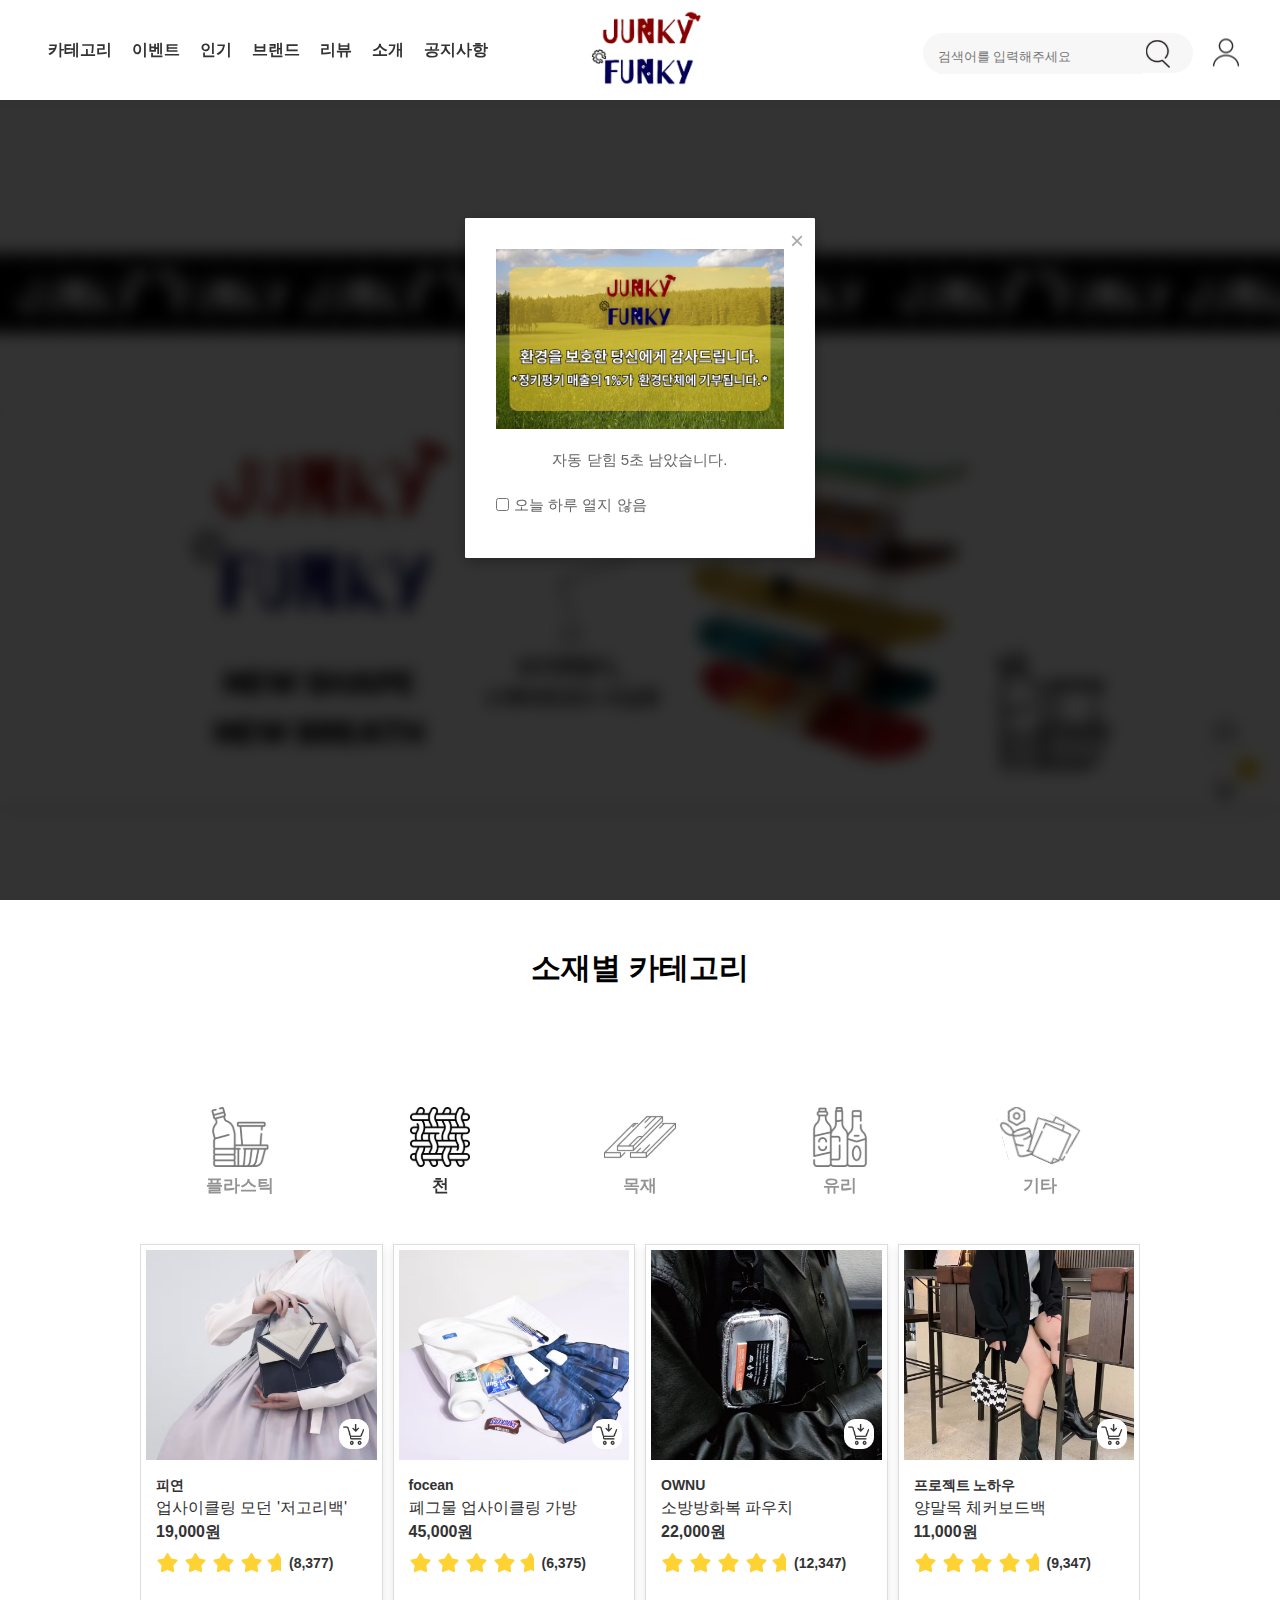
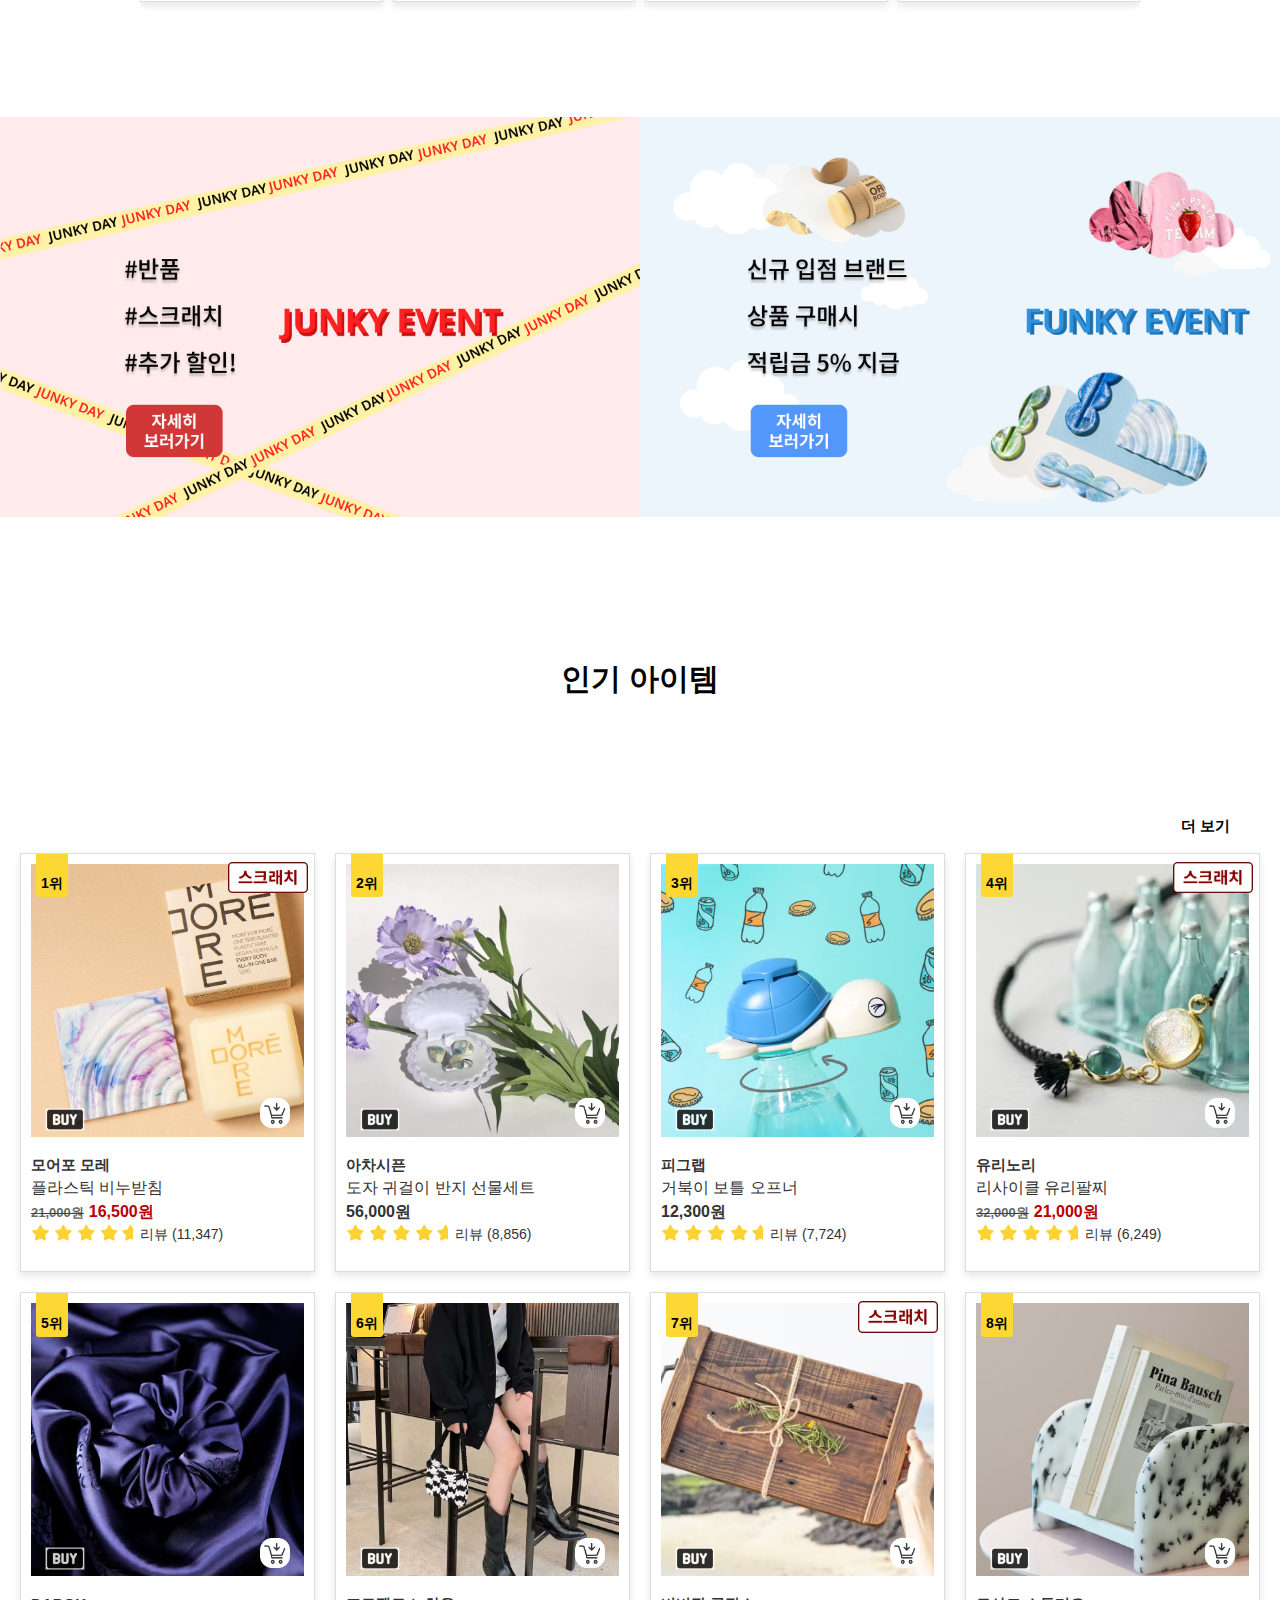
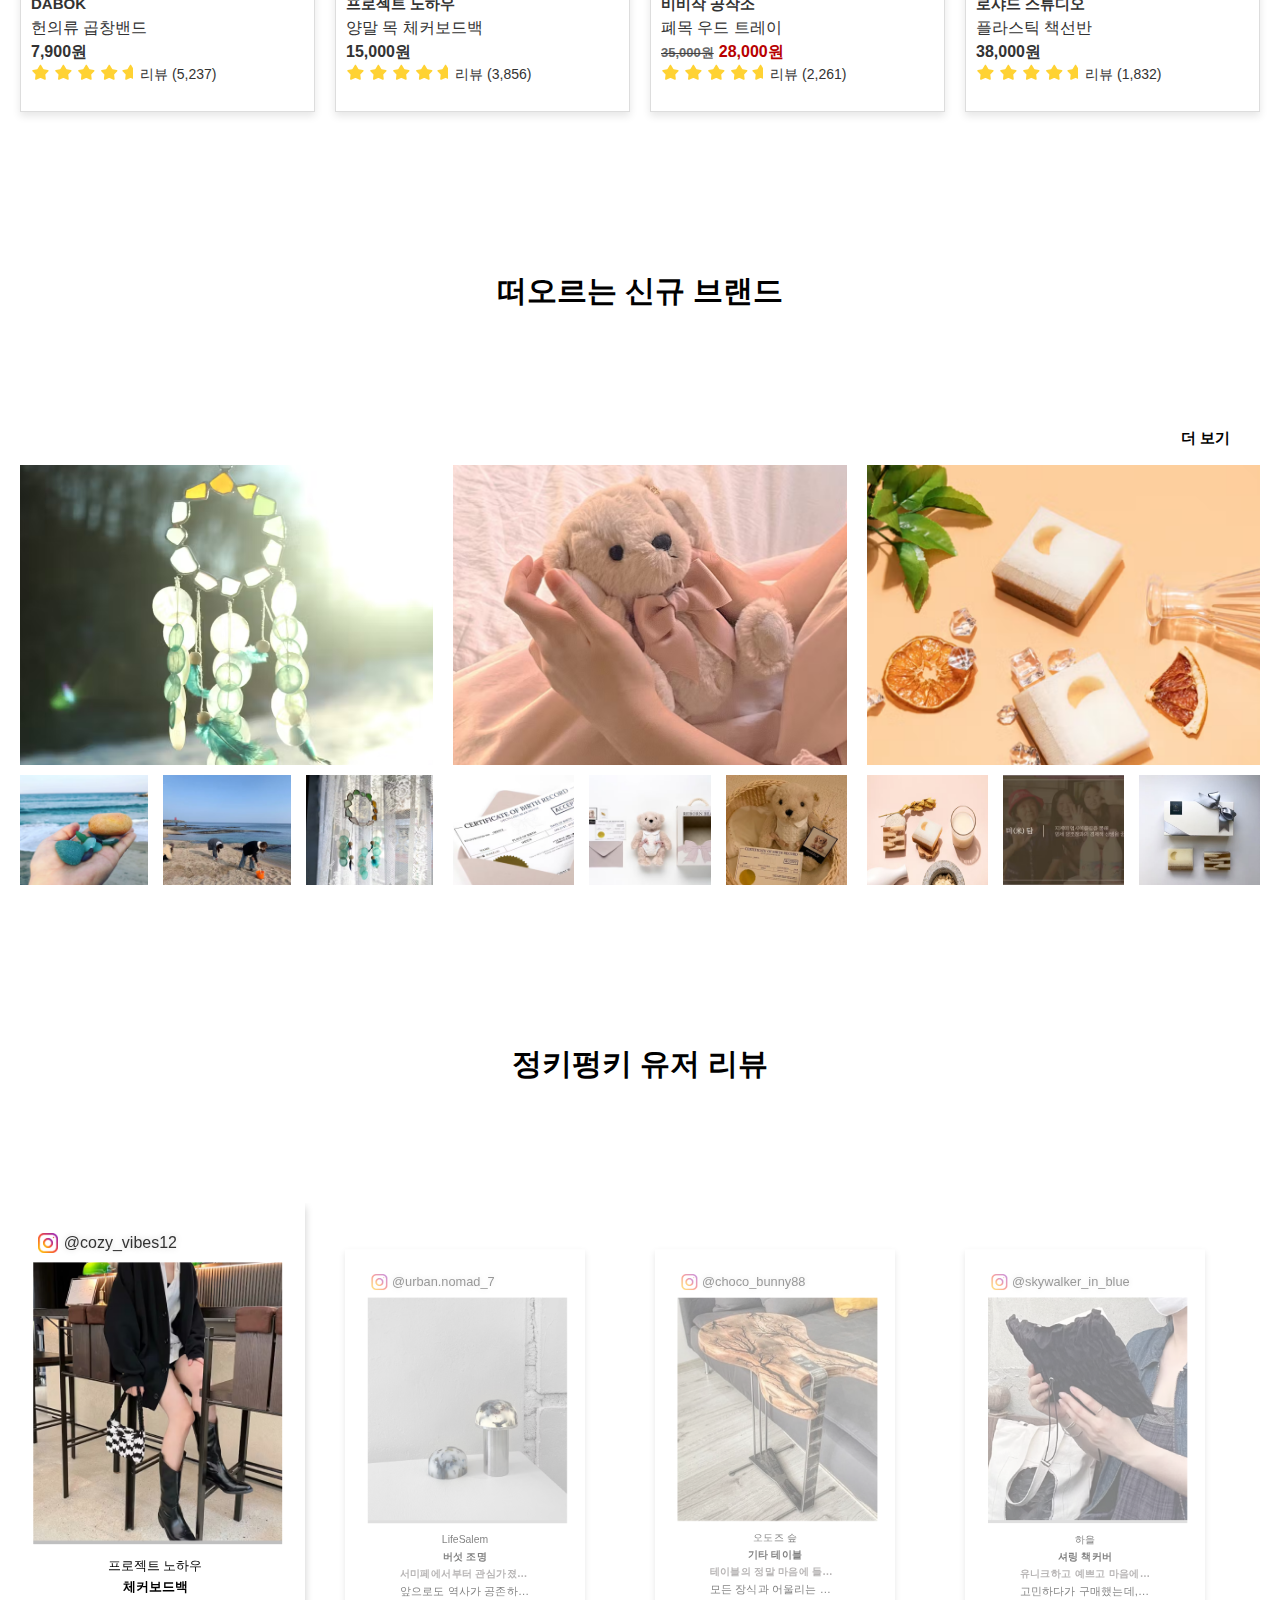
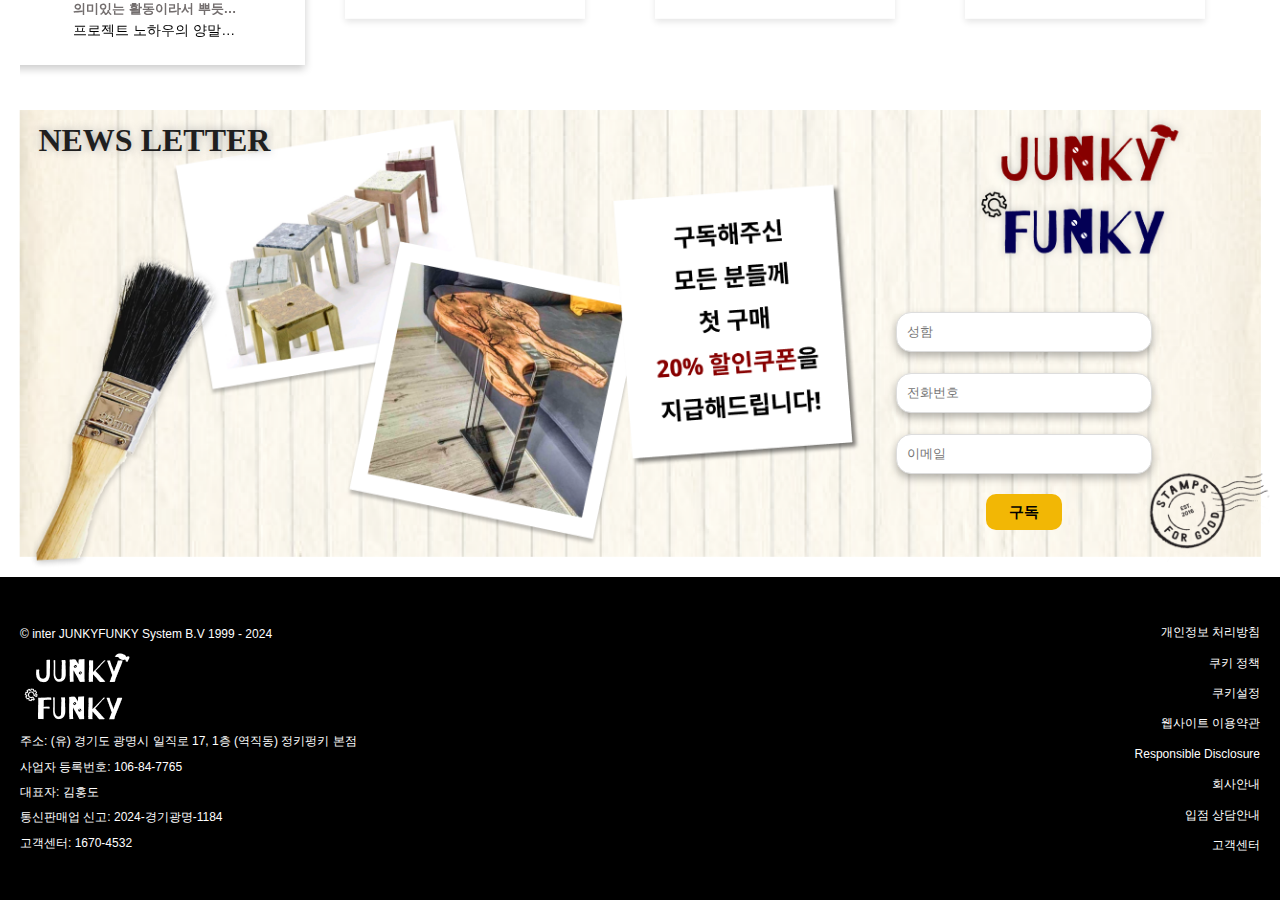
==== commit 9794c0f5: "구독 버튼 영역 수정, 헤더 오류 수정" ====
--- a/index.html
+++ b/index.html
@@ -1437,7 +1437,7 @@
               <div class="form-group">
                 <input type="email" name="email" id="email" placeholder="이메일" required />
               </div>
-              <button type="submit" class="submit-btn">전송</button>
+              <button type="submit" class="submit-btn">구독</button>
             </form>
           </div>
         </div>
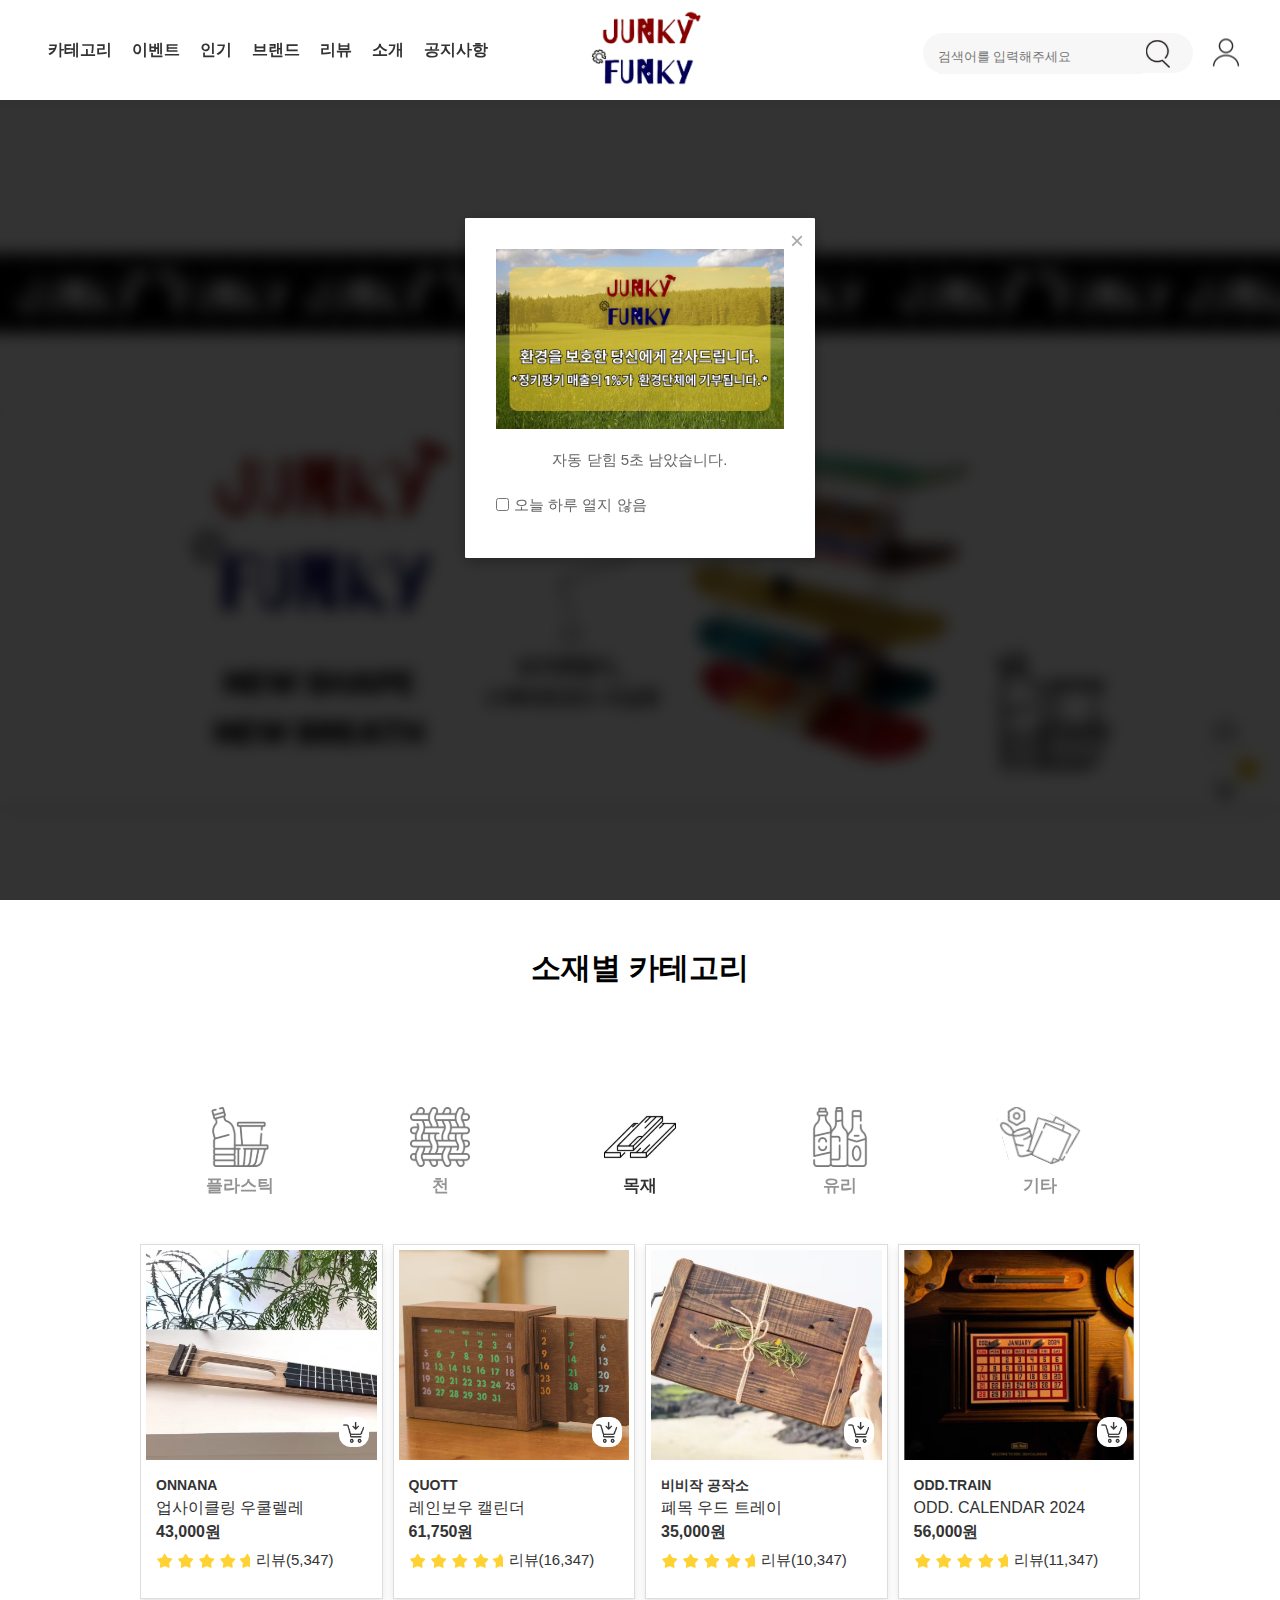
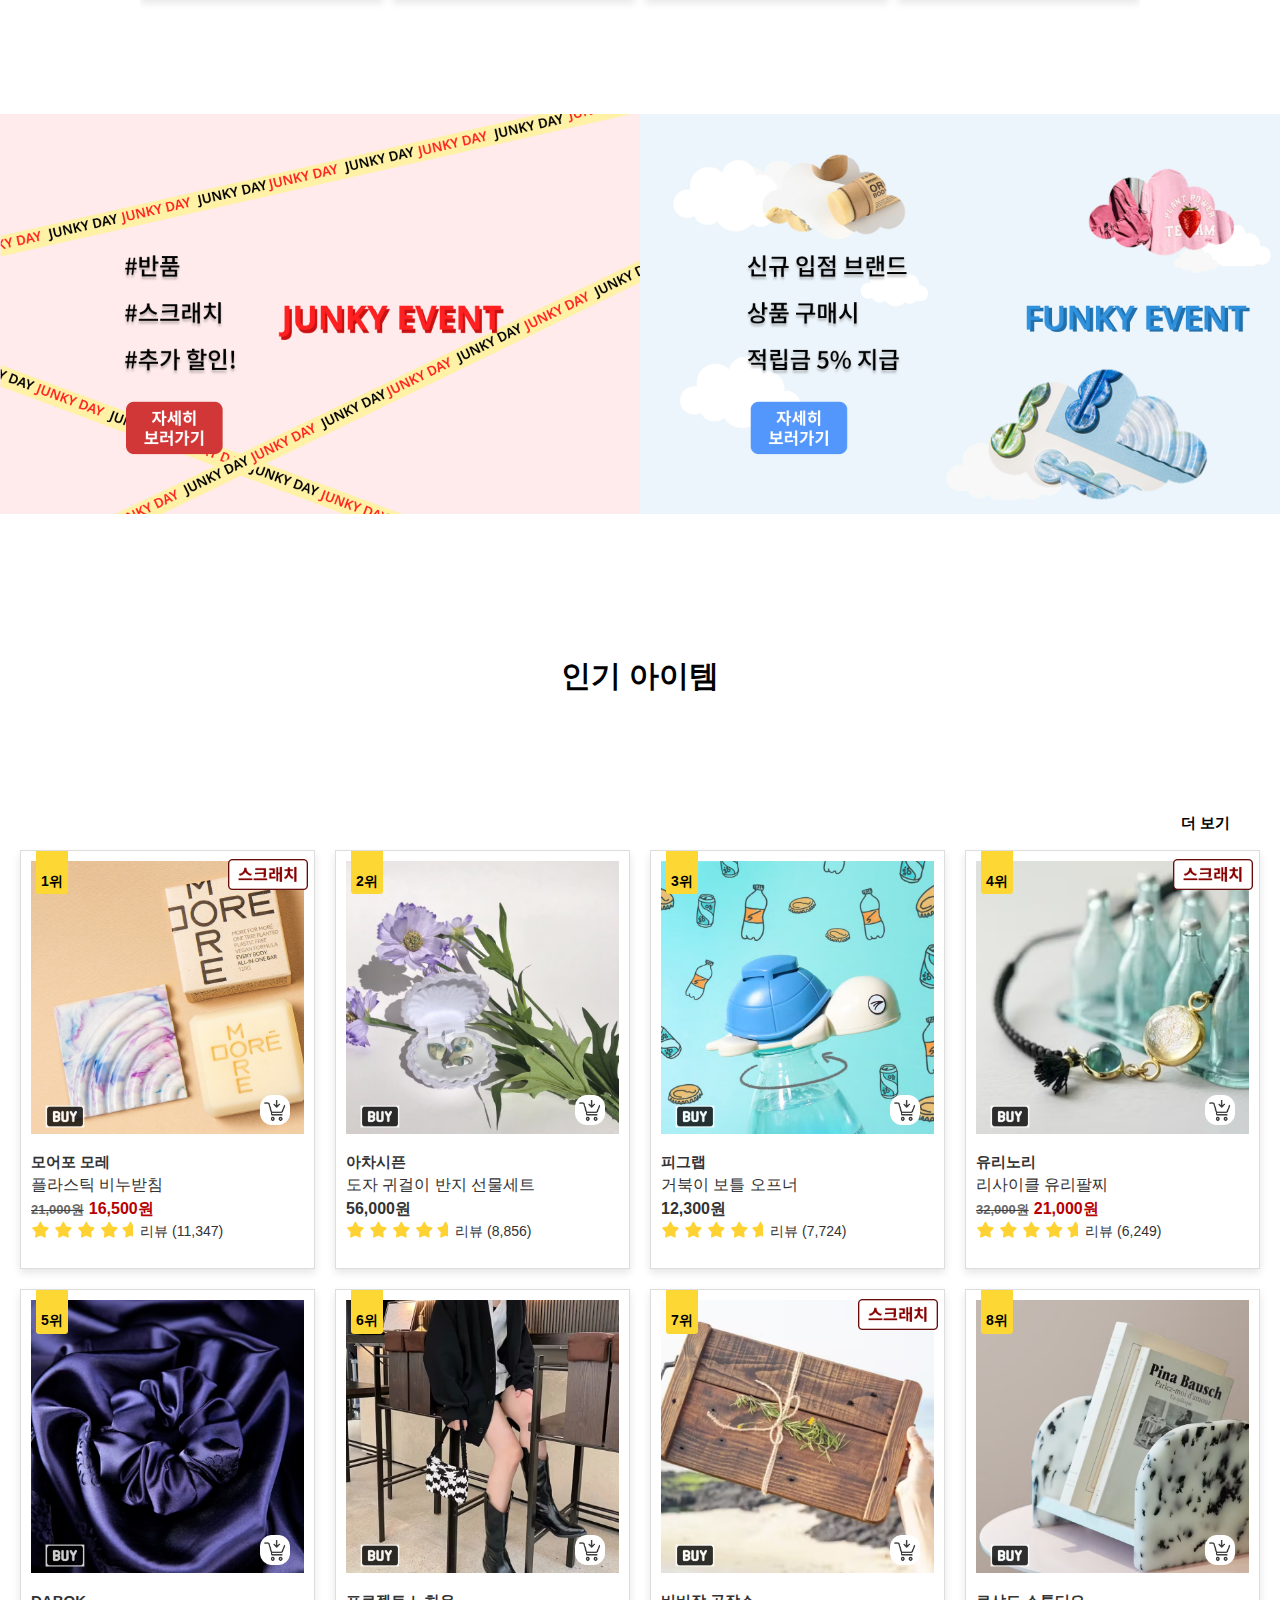
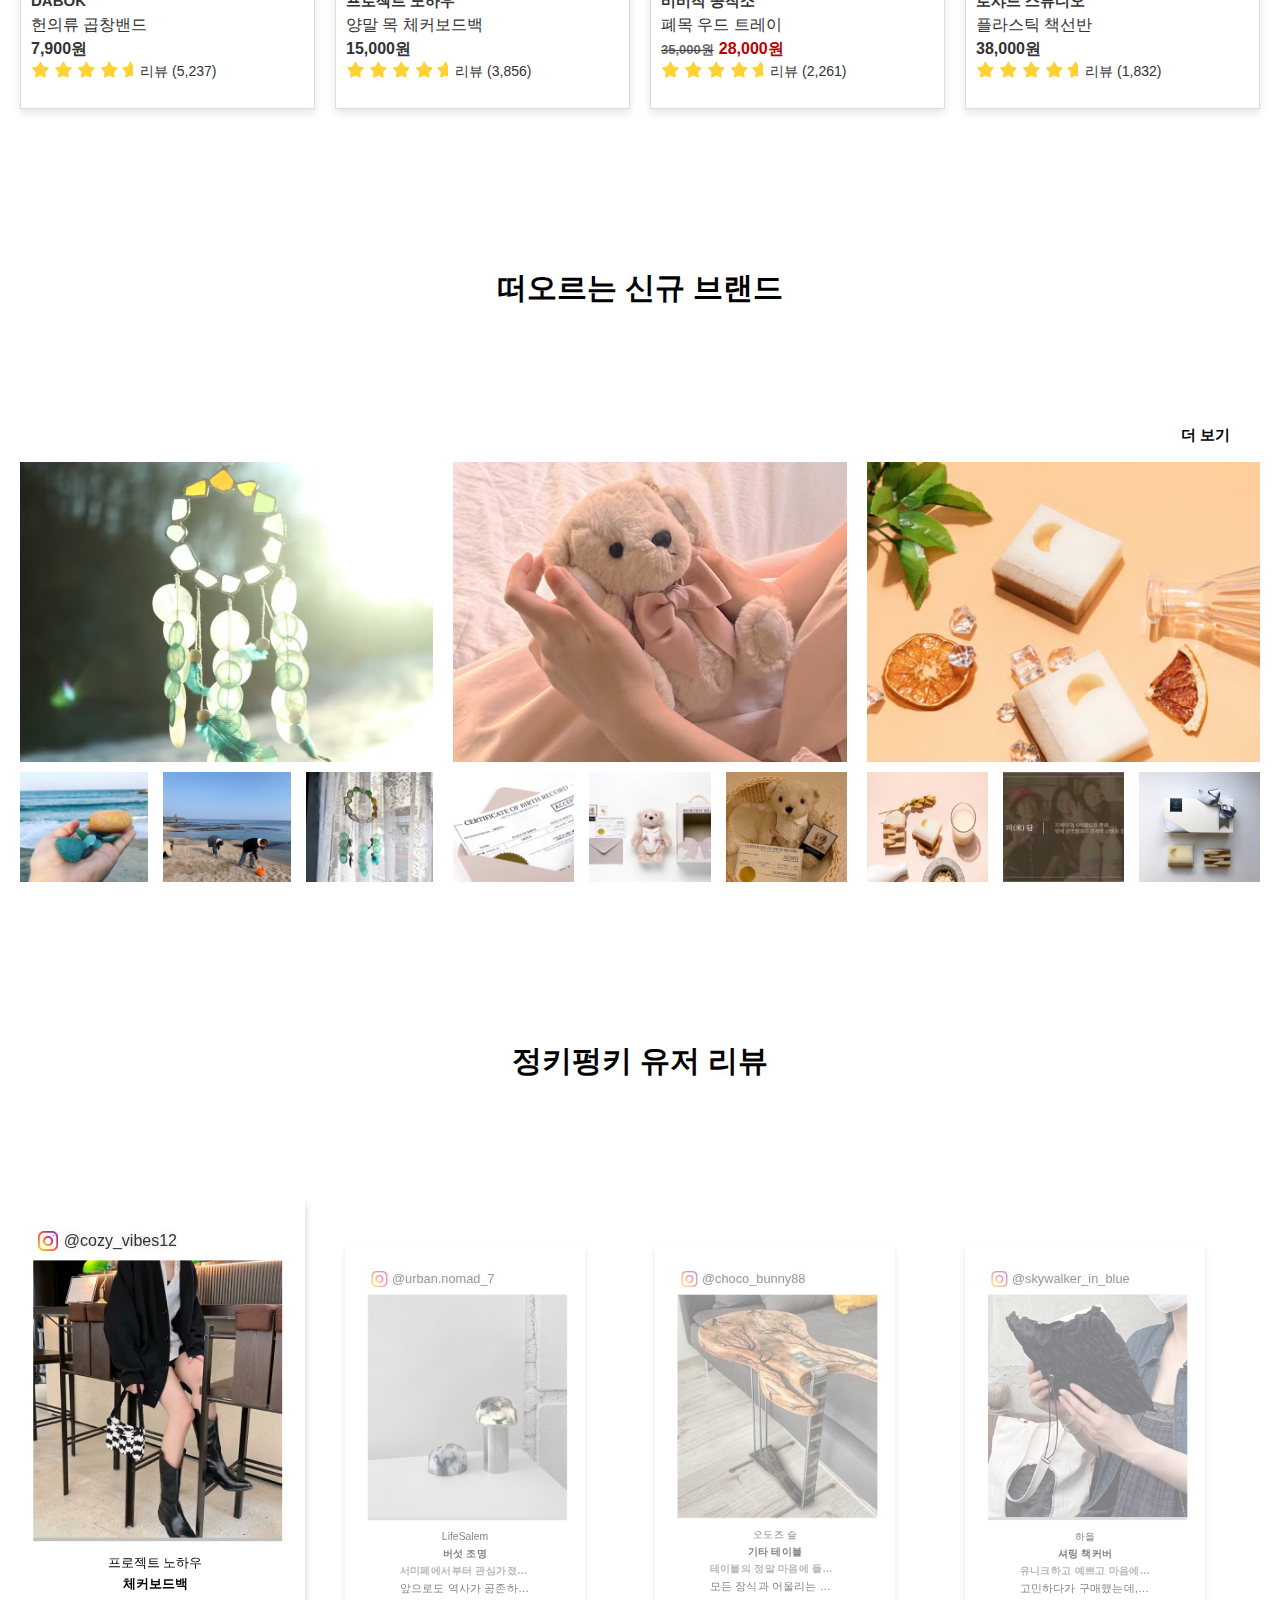
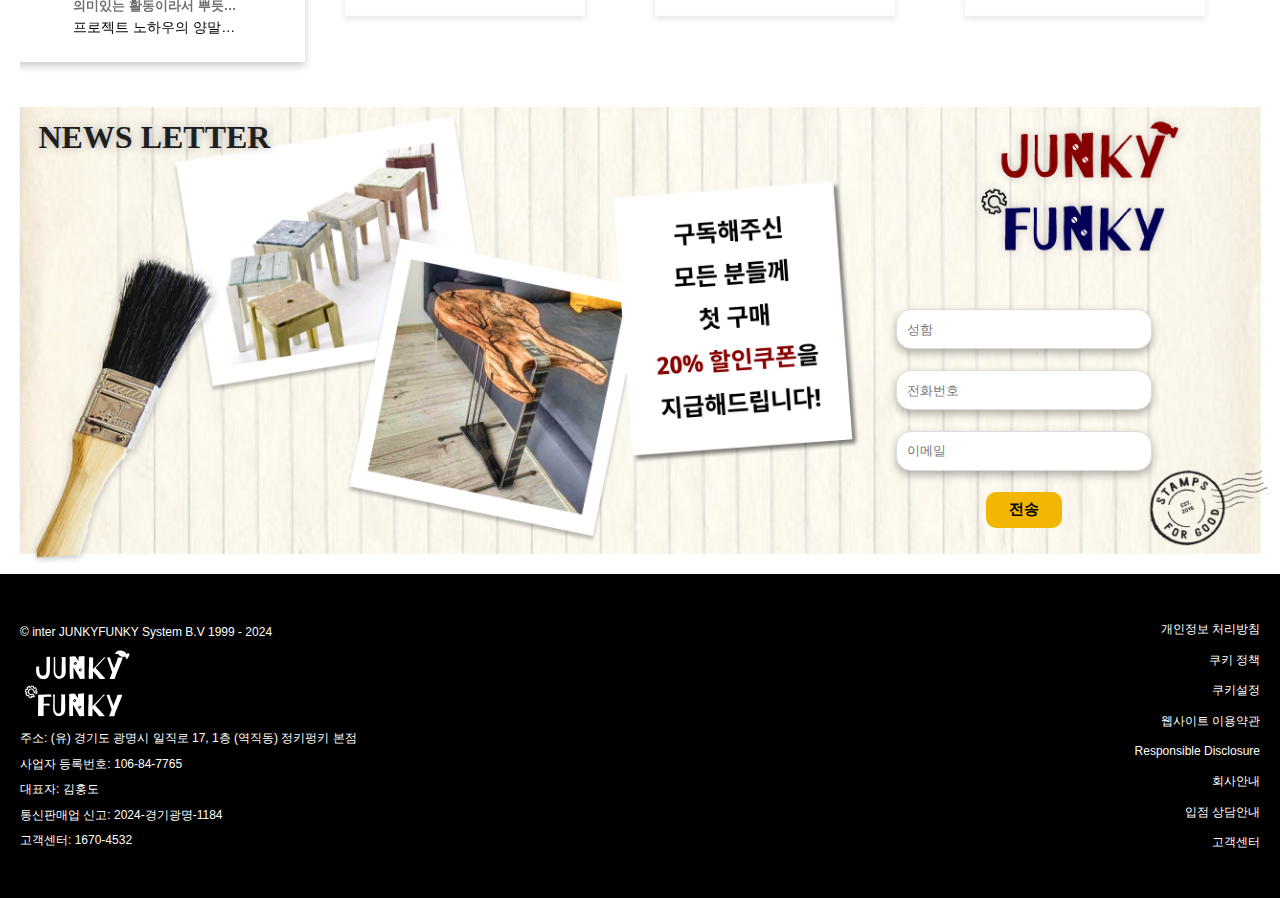
==== commit 17f22d17: "소재아이템 리뷰 추가" ====
--- a/index.html
+++ b/index.html
@@ -566,7 +566,7 @@
                 </a>
               </div>
             </div>
-            <div class="material-main">
+            <div class="material-main" id="material">
               <!-- 플라스틱 소재 카테고리 -->
               <div class="material-goods plastic">
                 <div class="material-goods-card">
@@ -578,11 +578,11 @@
                       <p><span class="price_bold">21,000원</span></p>
                       <div class="materal-rating">
                         <img src="images/A/icon/section-icon/rating-icon.svg" alt="별점" />
-                        <span>(17,347)</span>
-                      </div>
-                    </div>
-                    <div class="add-to-cart1">
-                      <img src="images/like/cart_plus.png" alt="장바구니에 담기" class="add-icon cart-icon" data-product-name="모어포 모레 플라스틱 비누받침" data-price="21000" />
+                        <span>리뷰(17,347)</span>
+                      </div>
+                    </div>
+                    <div class="add-to-cart1">
+                      <img src="images/like/cart_plus.png" alt="장바구니에 담기" class="add-icon cart-icon" data-product-name="모어포 모레 플라스틱 비누받침" data-price="21,000" />
                     </div>
                   </a>
                 </div>
@@ -595,7 +595,7 @@
                       <p><span class="price_bold">56,000원</span></p>
                       <div class="materal-rating">
                         <img src="images/A/icon/section-icon/rating-icon.svg" alt="별점" />
-                        <span>(13,417)</span>
+                        <span>리뷰(13,417)</span>
                       </div>
                     </div>
                     <div class="add-to-cart1">
@@ -604,8 +604,8 @@
                         alt="장바구니에 담기"
                         class="add-icon cart-icon"
                         data-product-name="아차시픈 
-                      도자 귀걸이 반지 선물세트"
-                        data-price="56000"
+                        도자 귀걸이 반지 선물세트"
+                        data-price="56,000"
                       />
                     </div>
                   </a>
@@ -619,7 +619,7 @@
                       <p><span class="price_bold">32,000원</span></p>
                       <div class="materal-rating">
                         <img src="images/A/icon/section-icon/rating-icon.svg" alt="별점" />
-                        <span>(11,347)</span>
+                        <span>리뷰(11,347)</span>
                       </div>
                     </div>
                     <div class="add-to-cart1">
@@ -628,8 +628,8 @@
                         alt="장바구니에 담기"
                         class="add-icon cart-icon"
                         data-product-name="lifesalm
-                      플라스틱 업사이클링 책상"
-                        data-price="32000"
+                        플라스틱 업사이클링 책상"
+                        data-price="32,000"
                       />
                     </div>
                   </a>
@@ -643,7 +643,7 @@
                       <p><span class="price_bold">16,000원</span></p>
                       <div class="materal-rating">
                         <img src="images/A/icon/section-icon/rating-icon.svg" alt="별점" />
-                        <span>(28,347)</span>
+                        <span>리뷰(28,347)</span>
                       </div>
                     </div>
                     <div class="add-to-cart1">
@@ -663,7 +663,7 @@
                       <p><span class="price_bold">19,000원</span></p>
                       <div class="materal-rating">
                         <img src="images/A/icon/section-icon/rating-icon.svg" alt="별점" />
-                        <span>(8,377)</span>
+                        <span>리뷰(8,377)</span>
                       </div>
                     </div>
                     <div class="add-to-cart1">
@@ -680,7 +680,7 @@
                       <p><span class="price_bold">45,000원</span></p>
                       <div class="materal-rating">
                         <img src="images/A/icon/section-icon/rating-icon.svg" alt="별점" />
-                        <span>(6,375)</span>
+                        <span>리뷰(6,375)</span>
                       </div>
                     </div>
                     <div class="add-to-cart1">
@@ -697,7 +697,7 @@
                       <p><span class="price_bold">22,000원</span></p>
                       <div class="materal-rating">
                         <img src="images/A/icon/section-icon/rating-icon.svg" alt="별점" />
-                        <span>(12,347)</span>
+                        <span>리뷰(12,347)</span>
                       </div>
                     </div>
                     <div class="add-to-cart1">
@@ -714,7 +714,7 @@
                       <p><span class="price_bold">11,000원</span></p>
                       <div class="materal-rating">
                         <img src="images/A/icon/section-icon/rating-icon.svg" alt="별점" />
-                        <span>(9,347)</span>
+                        <span>리뷰(9,347)</span>
                       </div>
                     </div>
                     <div class="add-to-cart1">
@@ -734,7 +734,7 @@
                       <p><span class="price_bold">43,000원</span></p>
                       <div class="materal-rating">
                         <img src="images/A/icon/section-icon/rating-icon.svg" alt="별점" />
-                        <span>(5,347)</span>
+                        <span>리뷰(5,347)</span>
                       </div>
                     </div>
                     <div class="add-to-cart1">
@@ -747,11 +747,11 @@
                     <img src="images/material images/pd_img (28).png" alt="소재별 굿즈 02" />
                     <div class="materal-textbox">
                       <p class="m_title">QUOTT</p>
-                      <p><레인보우 캘린더></p>
+                      <p>레인보우 캘린더</p>
                       <p><span class="price_bold">61,750원</span></p>
                       <div class="materal-rating">
                         <img src="images/A/icon/section-icon/rating-icon.svg" alt="별점" />
-                        <span>(16,347)</span>
+                        <span>리뷰(16,347)</span>
                       </div>
                     </div>
                     <div class="add-to-cart1">
@@ -768,7 +768,7 @@
                       <p><span class="price_bold">35,000원</span></p>
                       <div class="materal-rating">
                         <img src="images/A/icon/section-icon/rating-icon.svg" alt="별점" />
-                        <span>(10,347)</span>
+                        <span>리뷰(10,347)</span>
                       </div>
                     </div>
                     <div class="add-to-cart1">
@@ -785,7 +785,7 @@
                       <p><span class="price_bold">56,000원</span></p>
                       <div class="materal-rating">
                         <img src="images/A/icon/section-icon/rating-icon.svg" alt="별점" />
-                        <span>(11,347)</span>
+                        <span>리뷰(11,347)</span>
                       </div>
                     </div>
                     <div class="add-to-cart1">
@@ -802,10 +802,10 @@
                     <div class="materal-textbox">
                       <p class="m_title">바다 한 조각</p>
                       <p>바다유리 선캐처</p>
-                      <p><span class="price_bold">19,500원</span></p>
-                      <div class="materal-rating">
-                        <img src="images/A/icon/section-icon/rating-icon.svg" alt="별점" />
-                        <span>(7,347)</span>
+                      <p><span class="price_bold">35,000원</span></p>
+                      <div class="materal-rating">
+                        <img src="images/A/icon/section-icon/rating-icon.svg" alt="별점" />
+                        <span>리뷰(7,347)</span>
                       </div>
                     </div>
                     <div class="add-to-cart1">
@@ -822,7 +822,7 @@
                       <p><span class="price_bold">59,800원</span></p>
                       <div class="materal-rating">
                         <img src="images/A/icon/section-icon/rating-icon.svg" alt="별점" />
-                        <span>(11,347)</span>
+                        <span>리뷰(11,347)</span>
                       </div>
                     </div>
                     <div class="add-to-cart1">
@@ -839,7 +839,7 @@
                       <p><span class="price_bold">24,300원</span></p>
                       <div class="materal-rating">
                         <img src="images/A/icon/section-icon/rating-icon.svg" alt="별점" />
-                        <span>(6,347)</span>
+                        <span>리뷰(6,347)</span>
                       </div>
                     </div>
                     <div class="add-to-cart1">
@@ -856,7 +856,7 @@
                       <p><span class="price_bold">21,000원</span></p>
                       <div class="materal-rating">
                         <img src="images/A/icon/section-icon/rating-icon.svg" alt="별점" />
-                        <span>(11,347)</span>
+                        <span>리뷰(11,347)</span>
                       </div>
                     </div>
                     <div class="add-to-cart1">
@@ -876,7 +876,7 @@
                       <p><span class="price_bold">35,000원</span></p>
                       <div class="materal-rating">
                         <img src="images/A/icon/section-icon/rating-icon.svg" alt="별점" />
-                        <span>(4,347)</span>
+                        <span>리뷰(4,347)</span>
                       </div>
                     </div>
                     <div class="add-to-cart1">
@@ -891,9 +891,10 @@
                       <p class="m_title">달리즘</p>
                       <p>친환경 사이드 테이블</p>
                       <p><span class="price_bold">46,000원</span></p>
-                      <div class="materal-rating">
-                        <img src="images/A/icon/section-icon/rating-icon.svg" alt="별점" />
-                        <span>(4,347)</span>
+
+                      <div class="materal-rating">
+                        <img src="images/A/icon/section-icon/rating-icon.svg" alt="별점" />
+                        <span>리뷰(4,347)</span>
                       </div>
                     </div>
                     <div class="add-to-cart1">
@@ -910,7 +911,7 @@
                       <p><span class="price_bold">29,100원</span></p>
                       <div class="materal-rating">
                         <img src="images/A/icon/section-icon/rating-icon.svg" alt="별점" />
-                        <span>(6,347)</span>
+                        <span>리뷰(6,347)</span>
                       </div>
                     </div>
                     <div class="add-to-cart1">
@@ -927,7 +928,7 @@
                       <p><span class="price_bold">9,500원</span></p>
                       <div class="materal-rating">
                         <img src="images/A/icon/section-icon/rating-icon.svg" alt="별점" />
-                        <span>(8,347)</span>
+                        <span>리뷰(8,347)</span>
                       </div>
                     </div>
                     <div class="add-to-cart1">
@@ -1437,7 +1438,7 @@
               <div class="form-group">
                 <input type="email" name="email" id="email" placeholder="이메일" required />
               </div>
-              <button type="submit" class="submit-btn">구독</button>
+              <button type="submit" class="submit-btn">전송</button>
             </form>
           </div>
         </div>
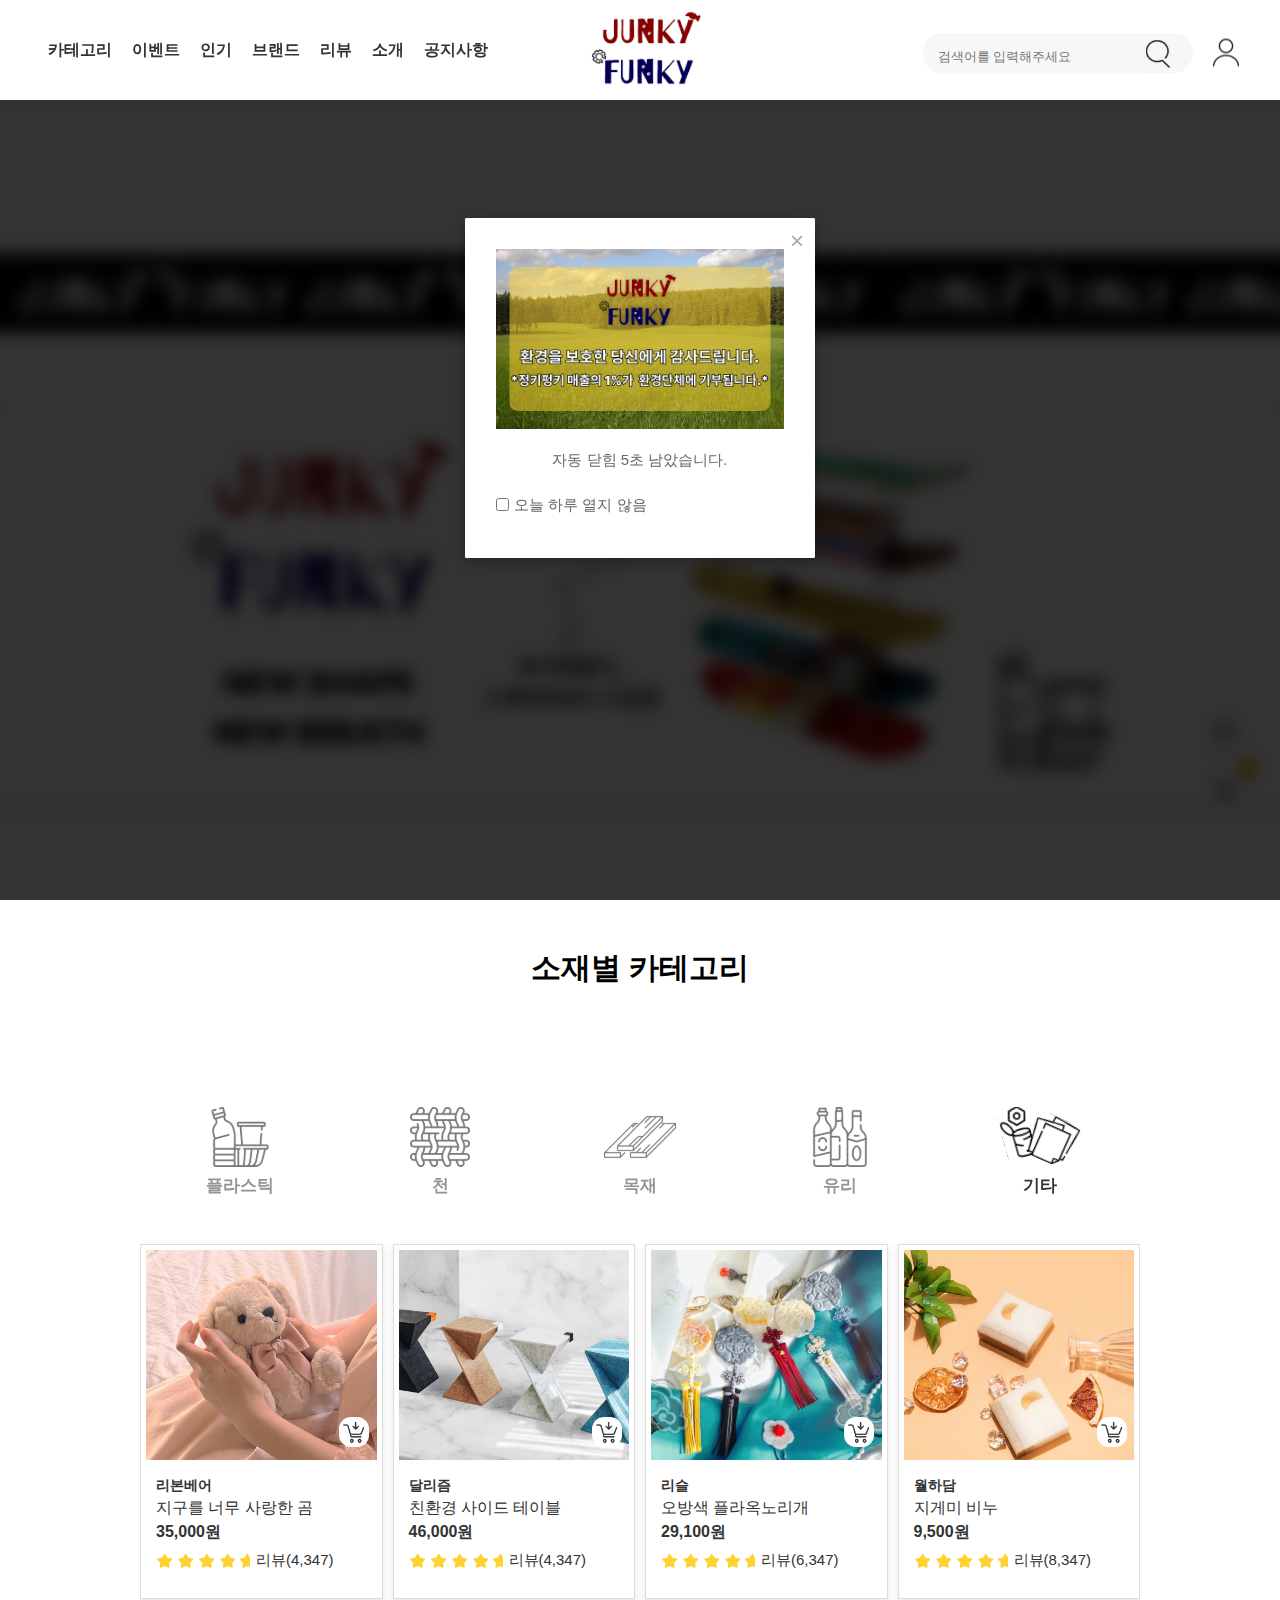
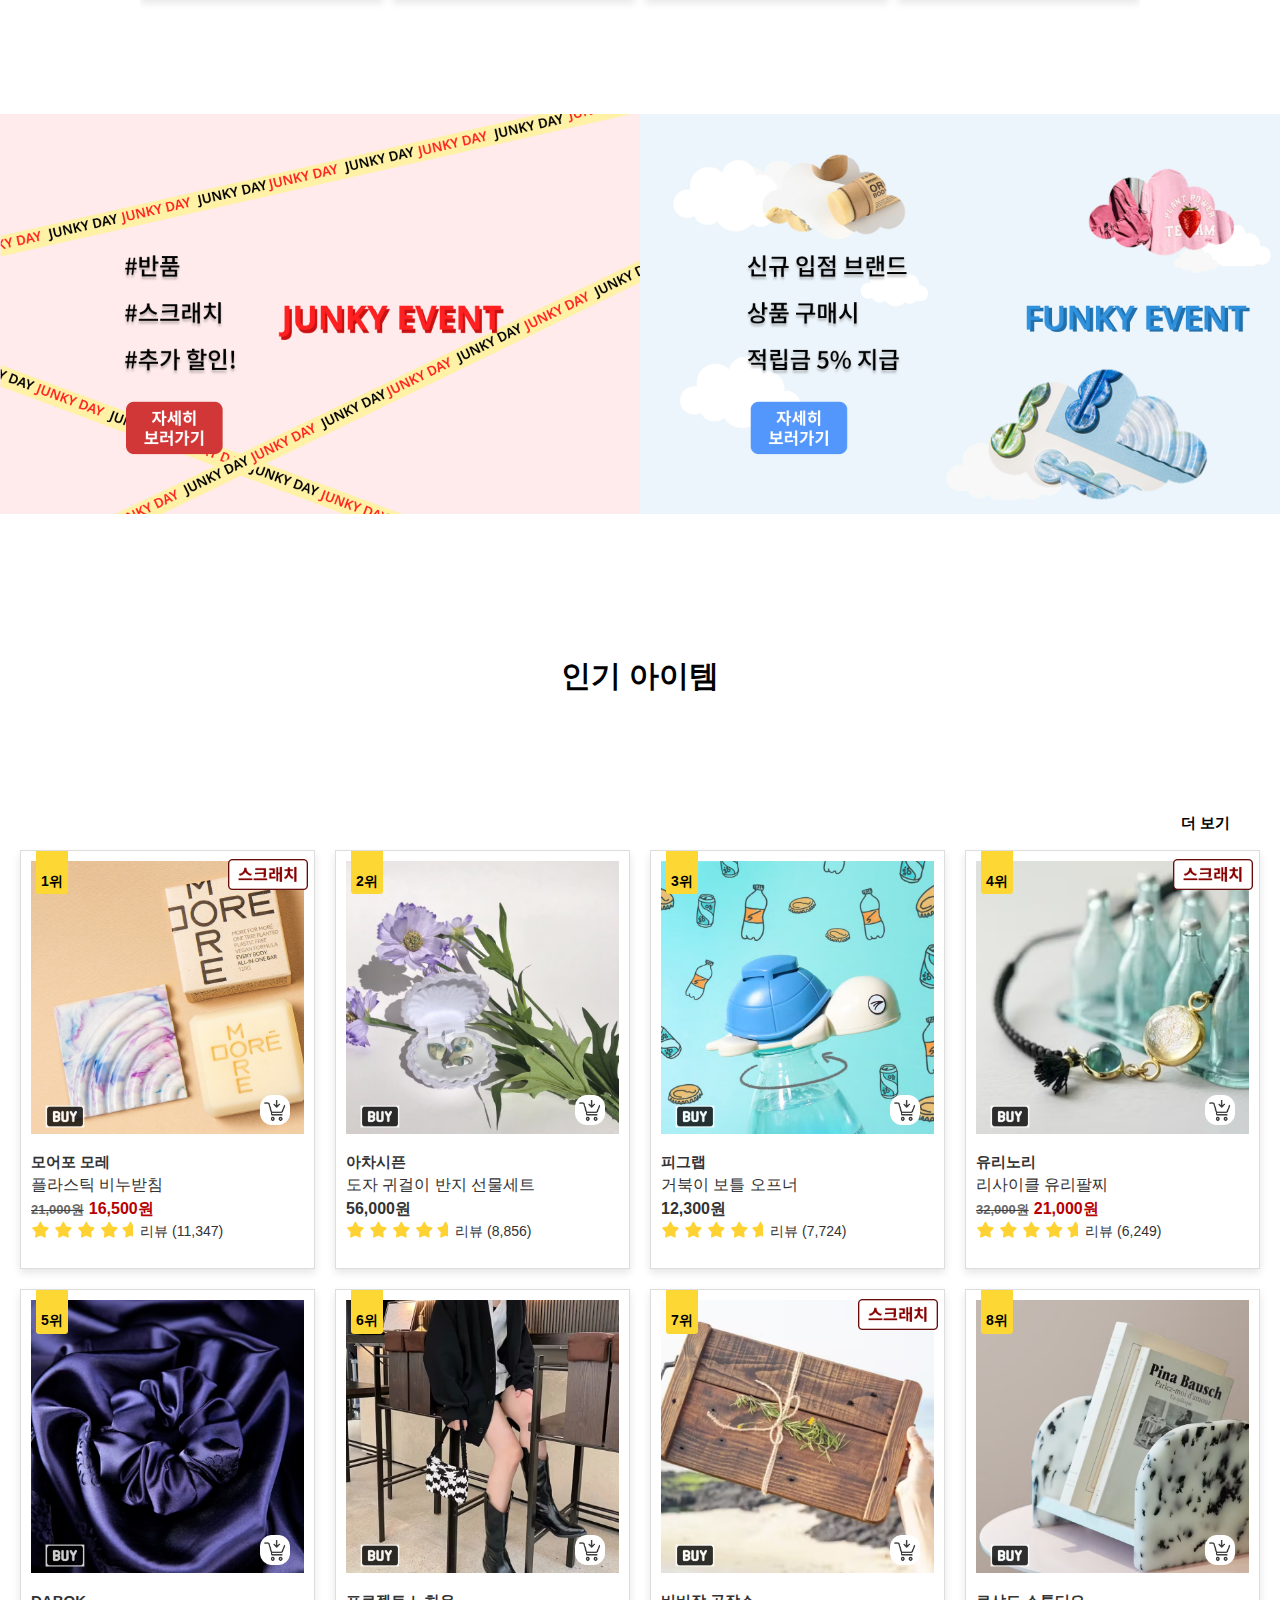
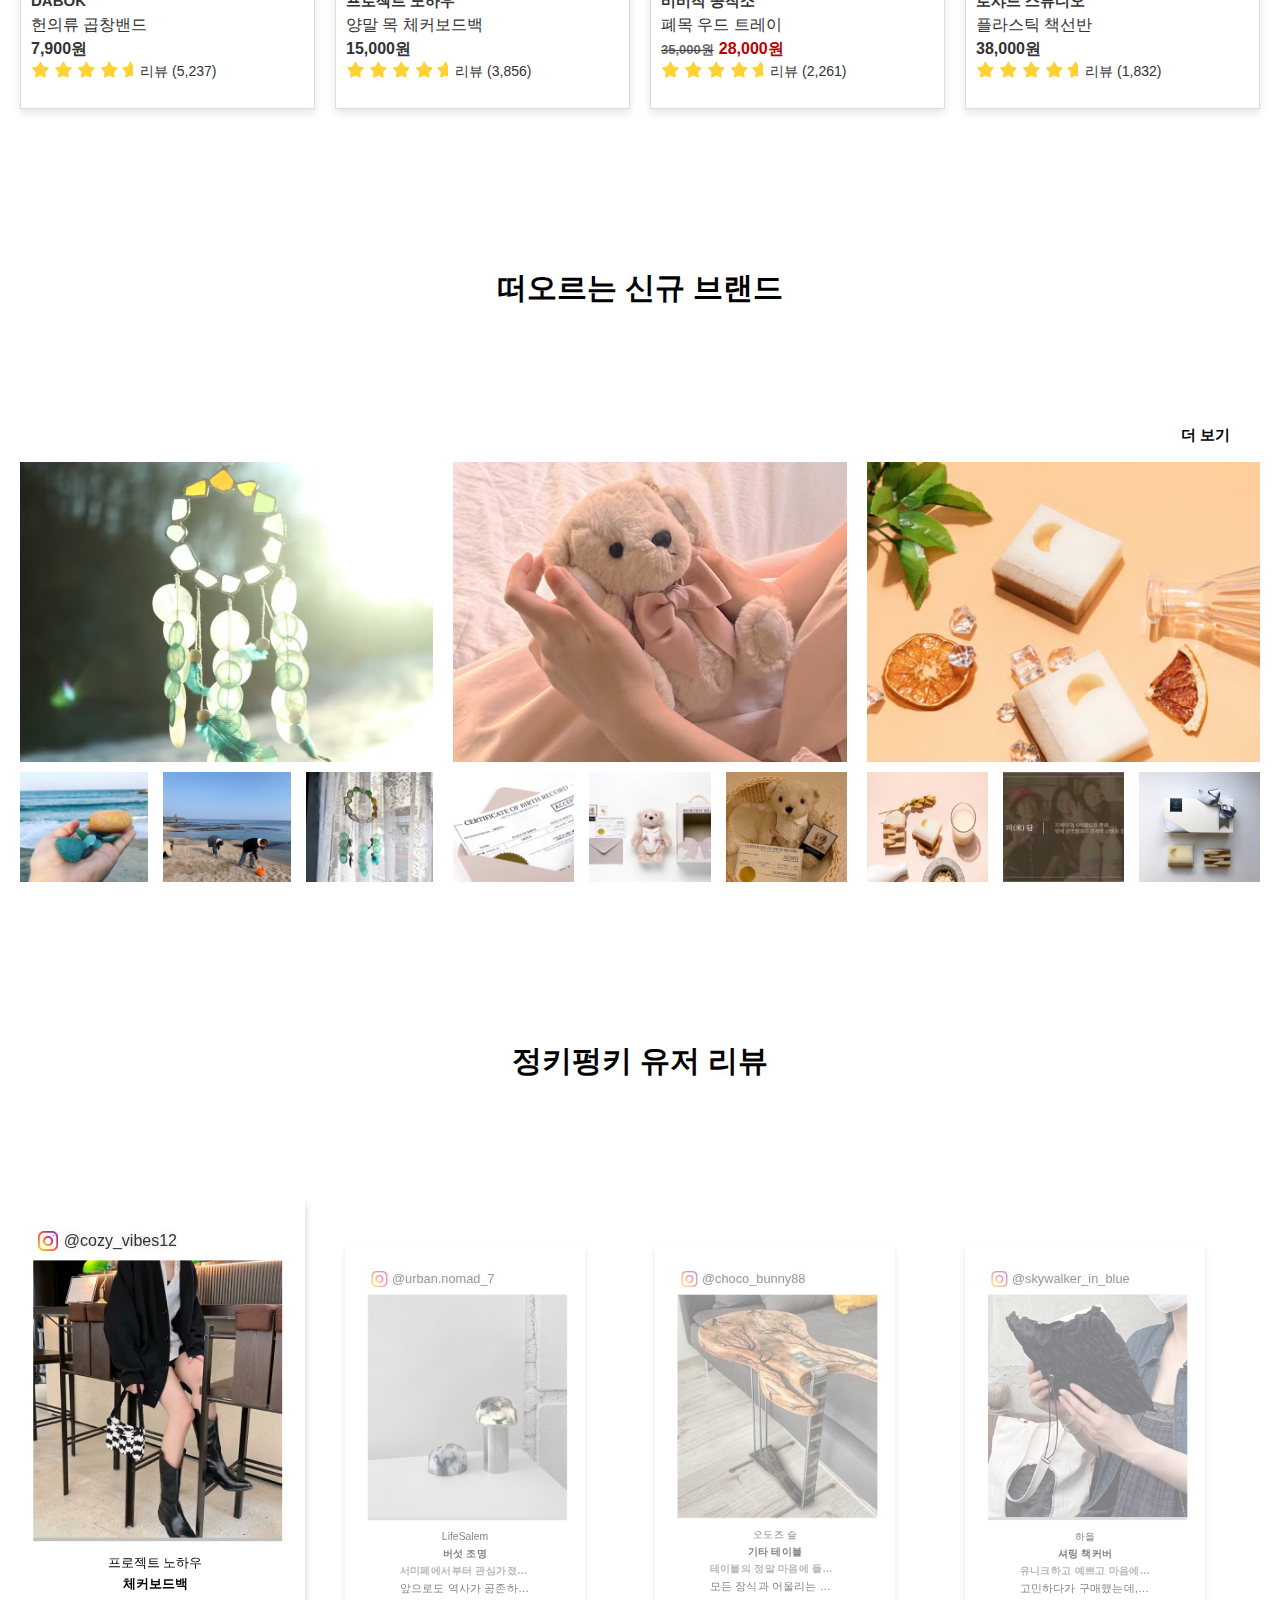
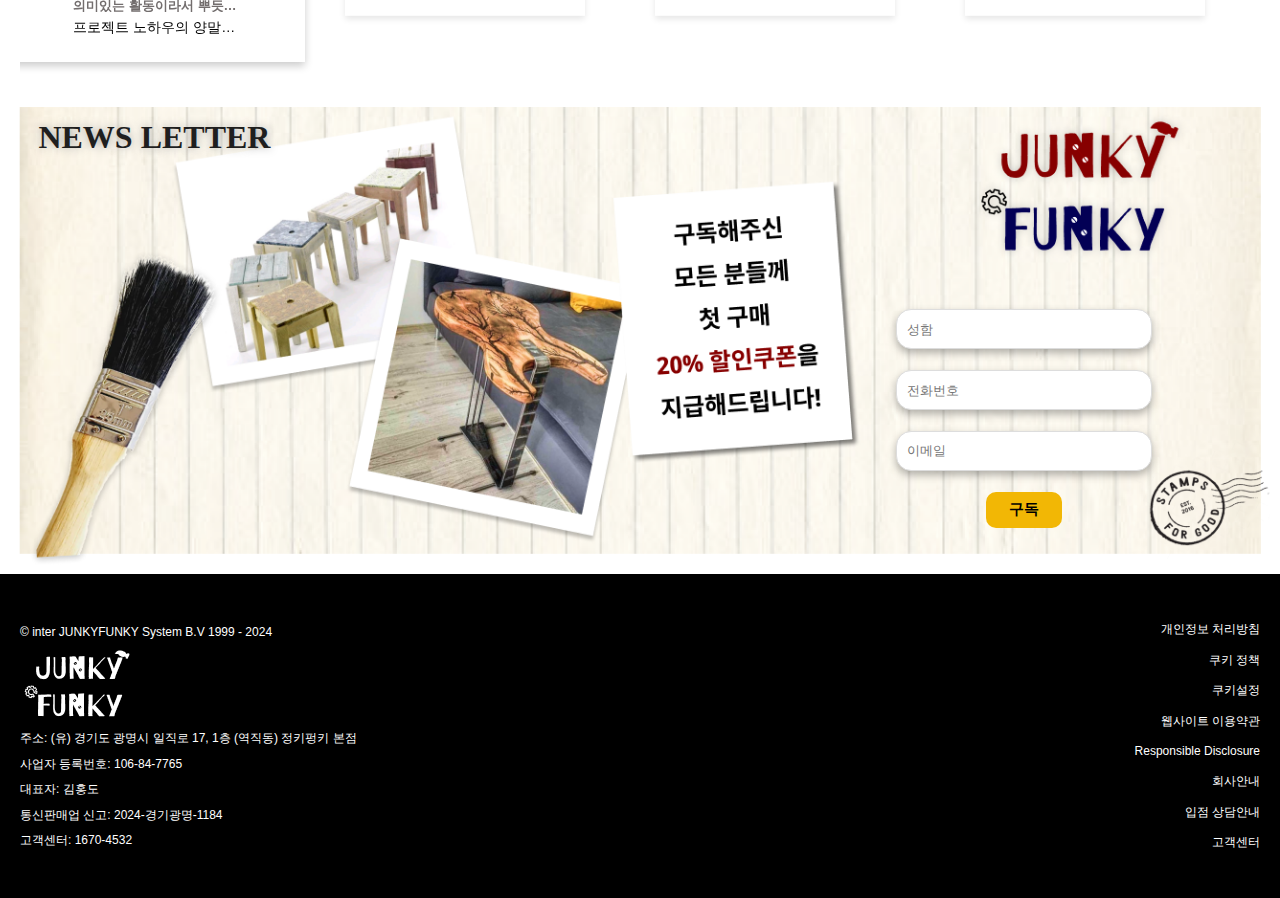
==== commit 0b56b2c6: "Merge pull request #69 from 2h51n/kimsonghee" ====
--- a/index.html
+++ b/index.html
@@ -1438,7 +1438,7 @@
               <div class="form-group">
                 <input type="email" name="email" id="email" placeholder="이메일" required />
               </div>
-              <button type="submit" class="submit-btn">전송</button>
+              <button type="submit" class="submit-btn">구독</button>
             </form>
           </div>
         </div>
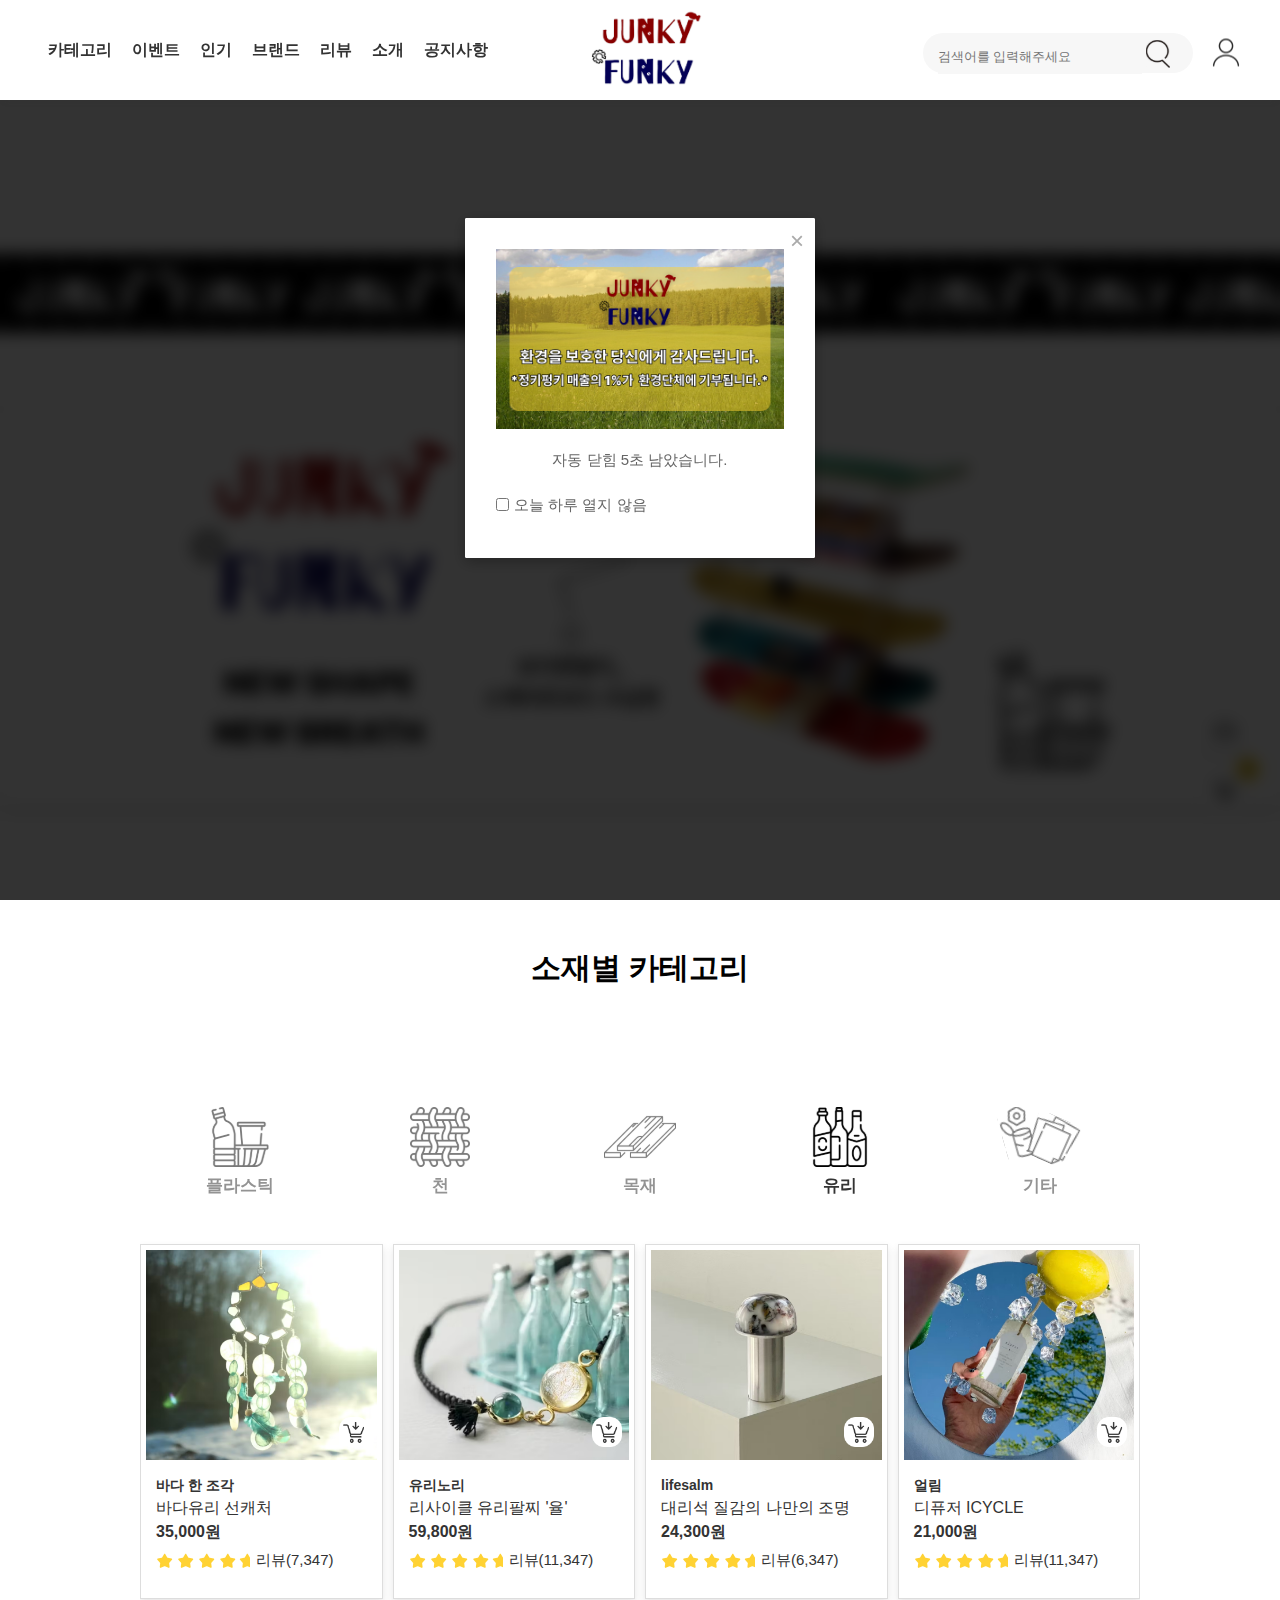
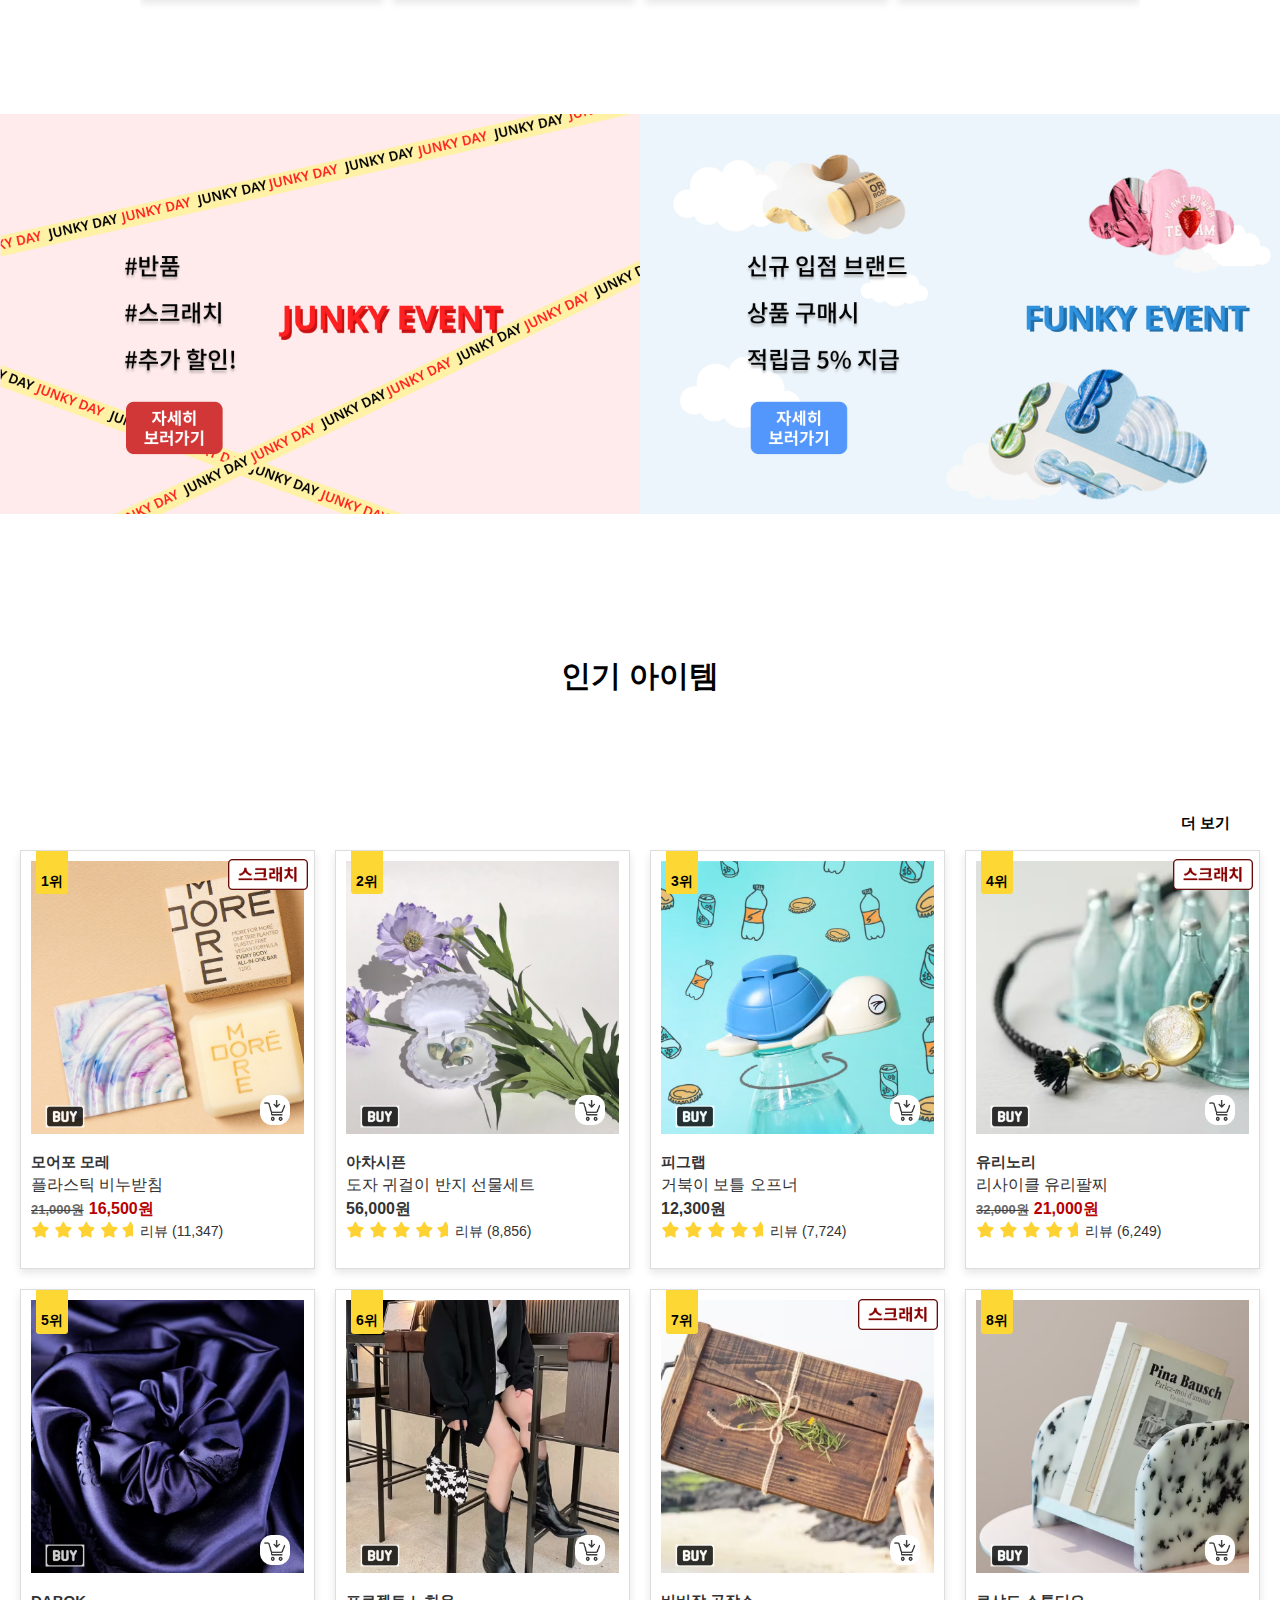
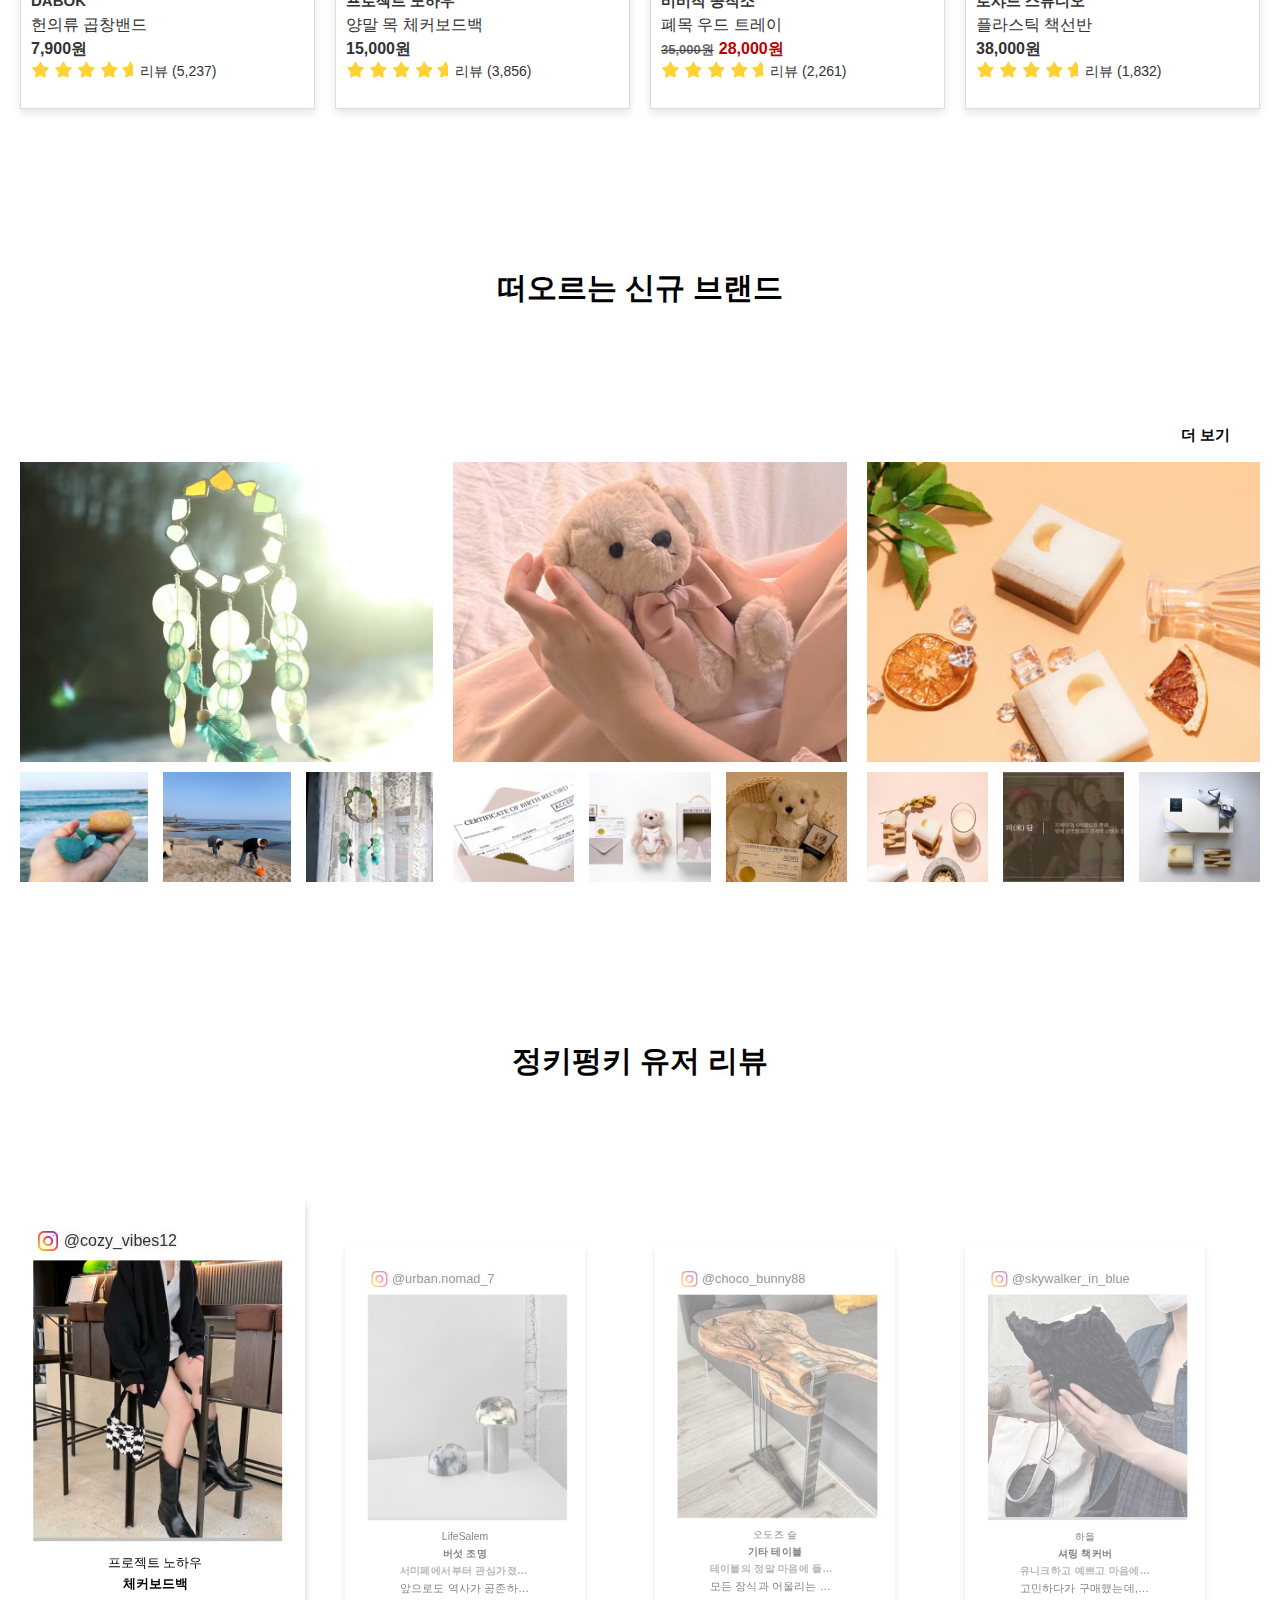
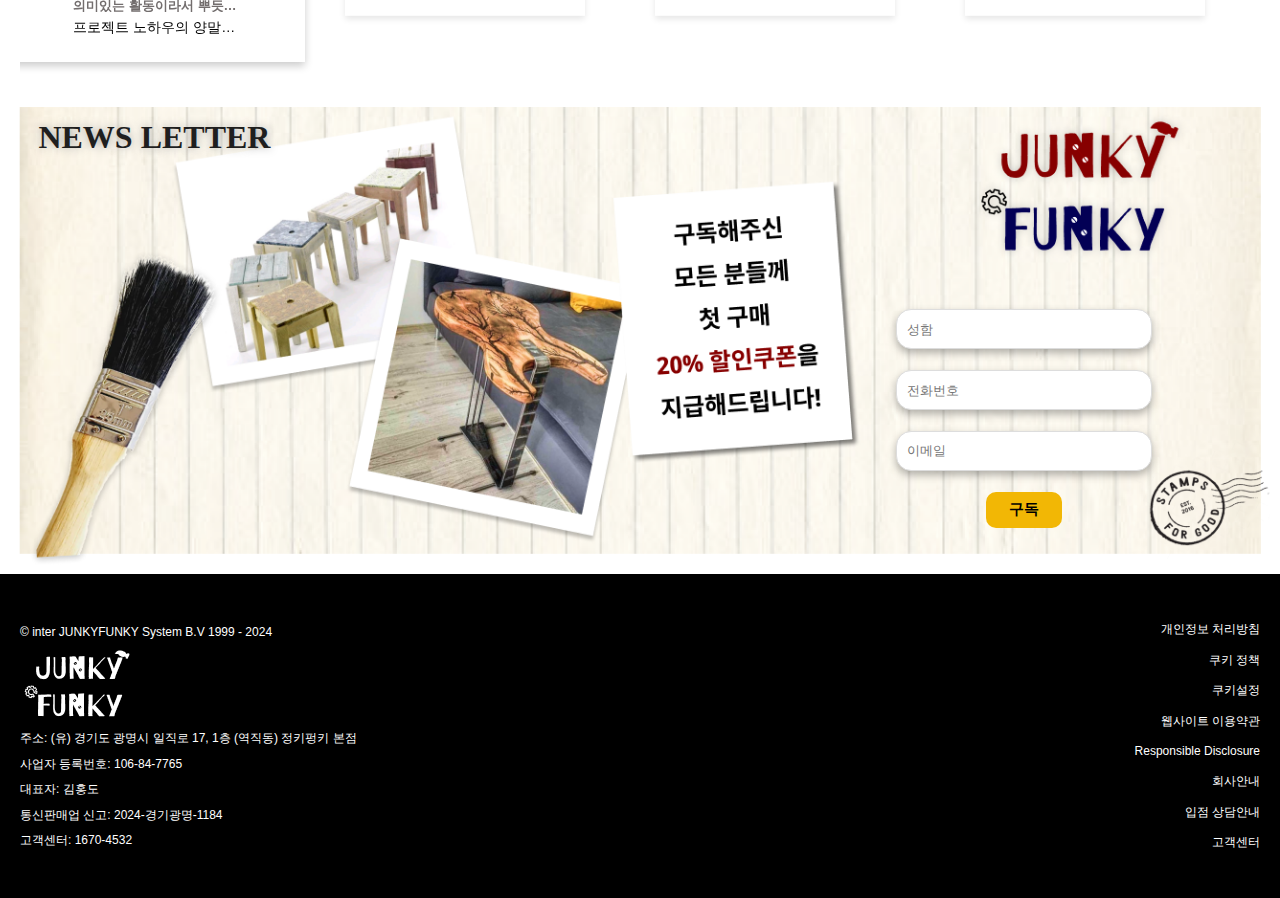
==== commit 5e2d9b67: "헤더 아이콘 크기 수정" ====
--- a/index.html
+++ b/index.html
@@ -290,7 +290,7 @@
                               <img src="images/A/icon/popup-icon/serach_bar.svg" alt="서치 아이콘" class="search_icon" />
                             </a>
                           </div>
-                          <div class="loginBt">
+                          <!-- <div class="loginBt">
                             <a href="#">
                               <img src="images/A/icon/popup-icon/user-icon.svg" alt="유저 아이콘" />
                             </a>
@@ -299,7 +299,7 @@
                             <a href="#">
                               <img src="images/A/icon/popup-icon/user_icon_my.svg" alt="유저 아이콘" />
                             </a>
-                          </div>
+                          </div> -->
                           <!-- <div class="cartBt">
                             <a href="#">
                               <img src="images/A/icon/popup-icon/cart-icon.svg" alt="카트 아이콘" />
@@ -334,7 +334,7 @@
                         </li>
                         <li>
                           <a href="#" data-category="wood">
-                            <img src="images/A/icon/submenu-icon/wood.png" alt="소재_목재 아이콘" />
+                            <img src="images/A/icon/submenu-icon/wood.png" alt="소재_목재 아이콘" class="woods"/>
                             <span>목재</span>
                           </a>
                         </li>
@@ -346,7 +346,7 @@
                         </li>
                         <li>
                           <a href="#" data-category="etc">
-                            <img src="images/A/icon/submenu-icon/etc.png" alt="소재_기타 아이콘" />
+                            <img src="images/A/icon/submenu-icon/etc.png" alt="소재_기타 아이콘" class="etc" />
                             <span>기타</span>
                           </a>
                         </li>
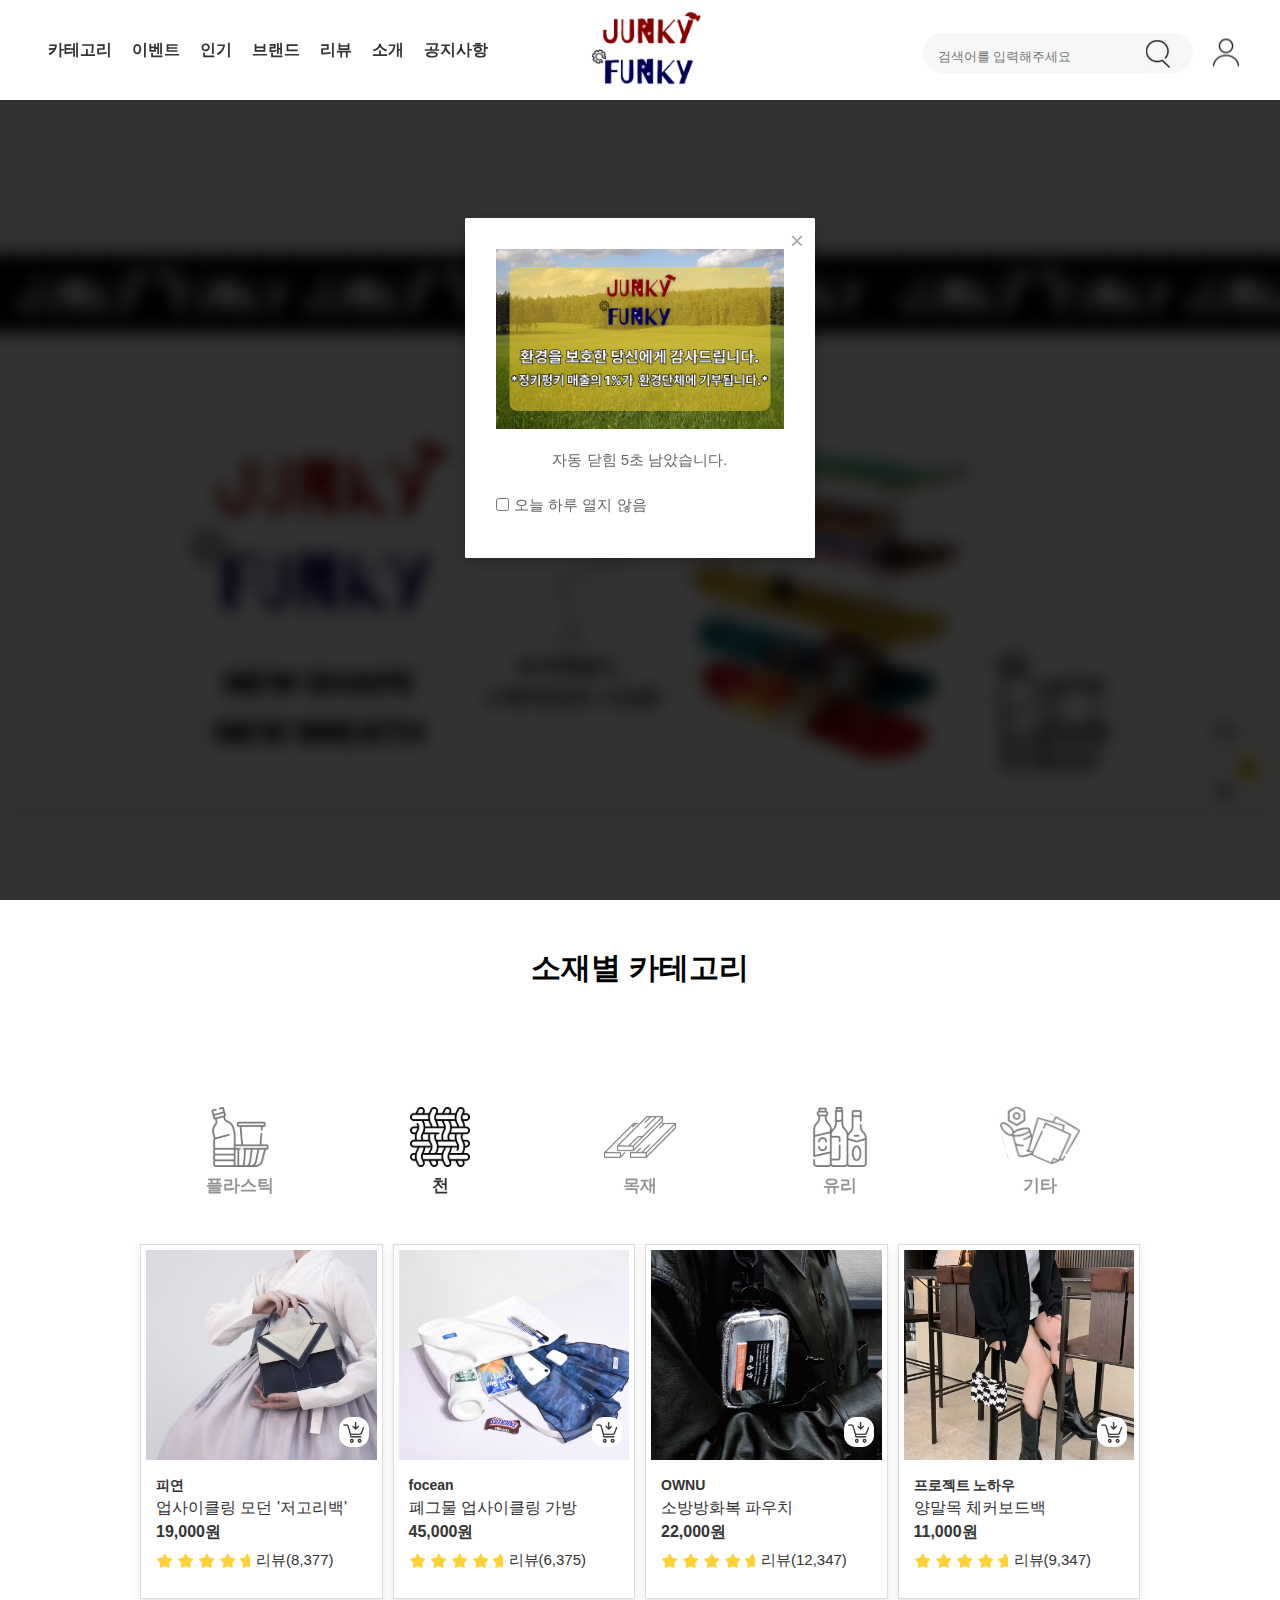
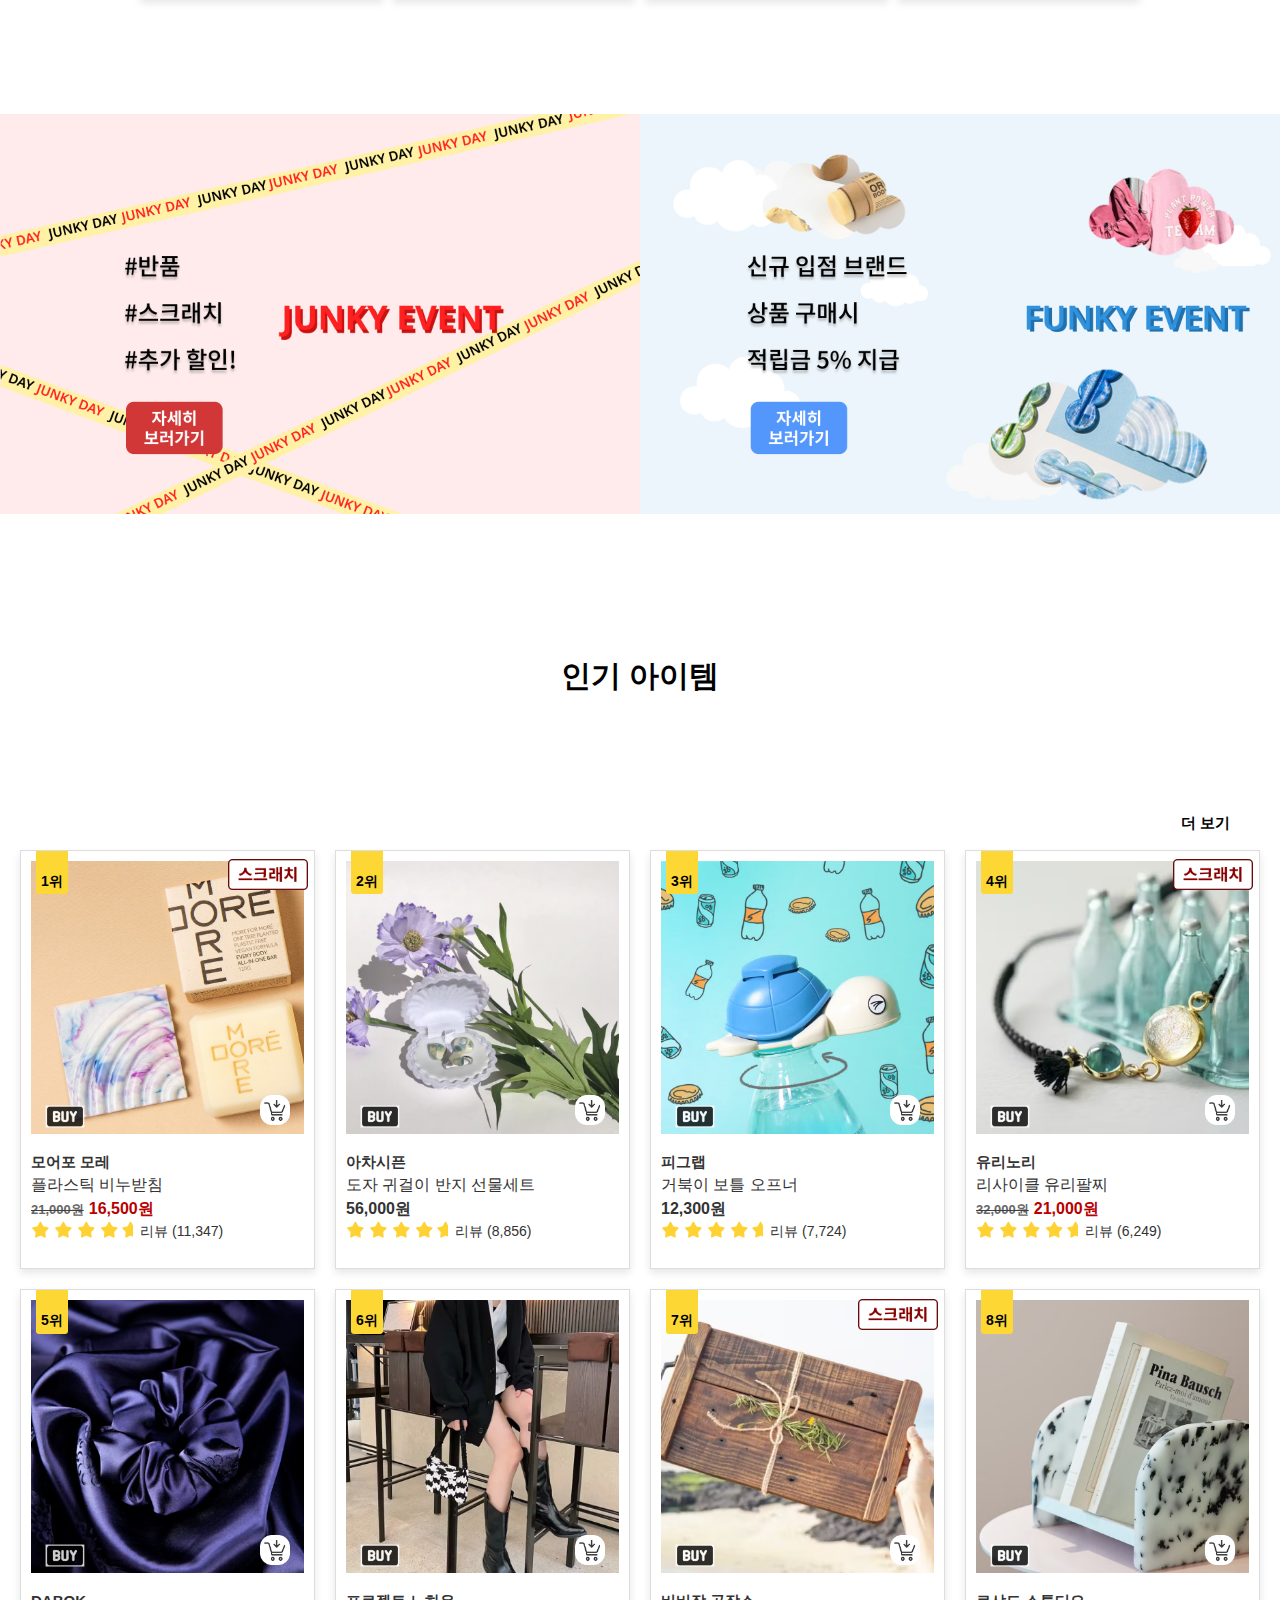
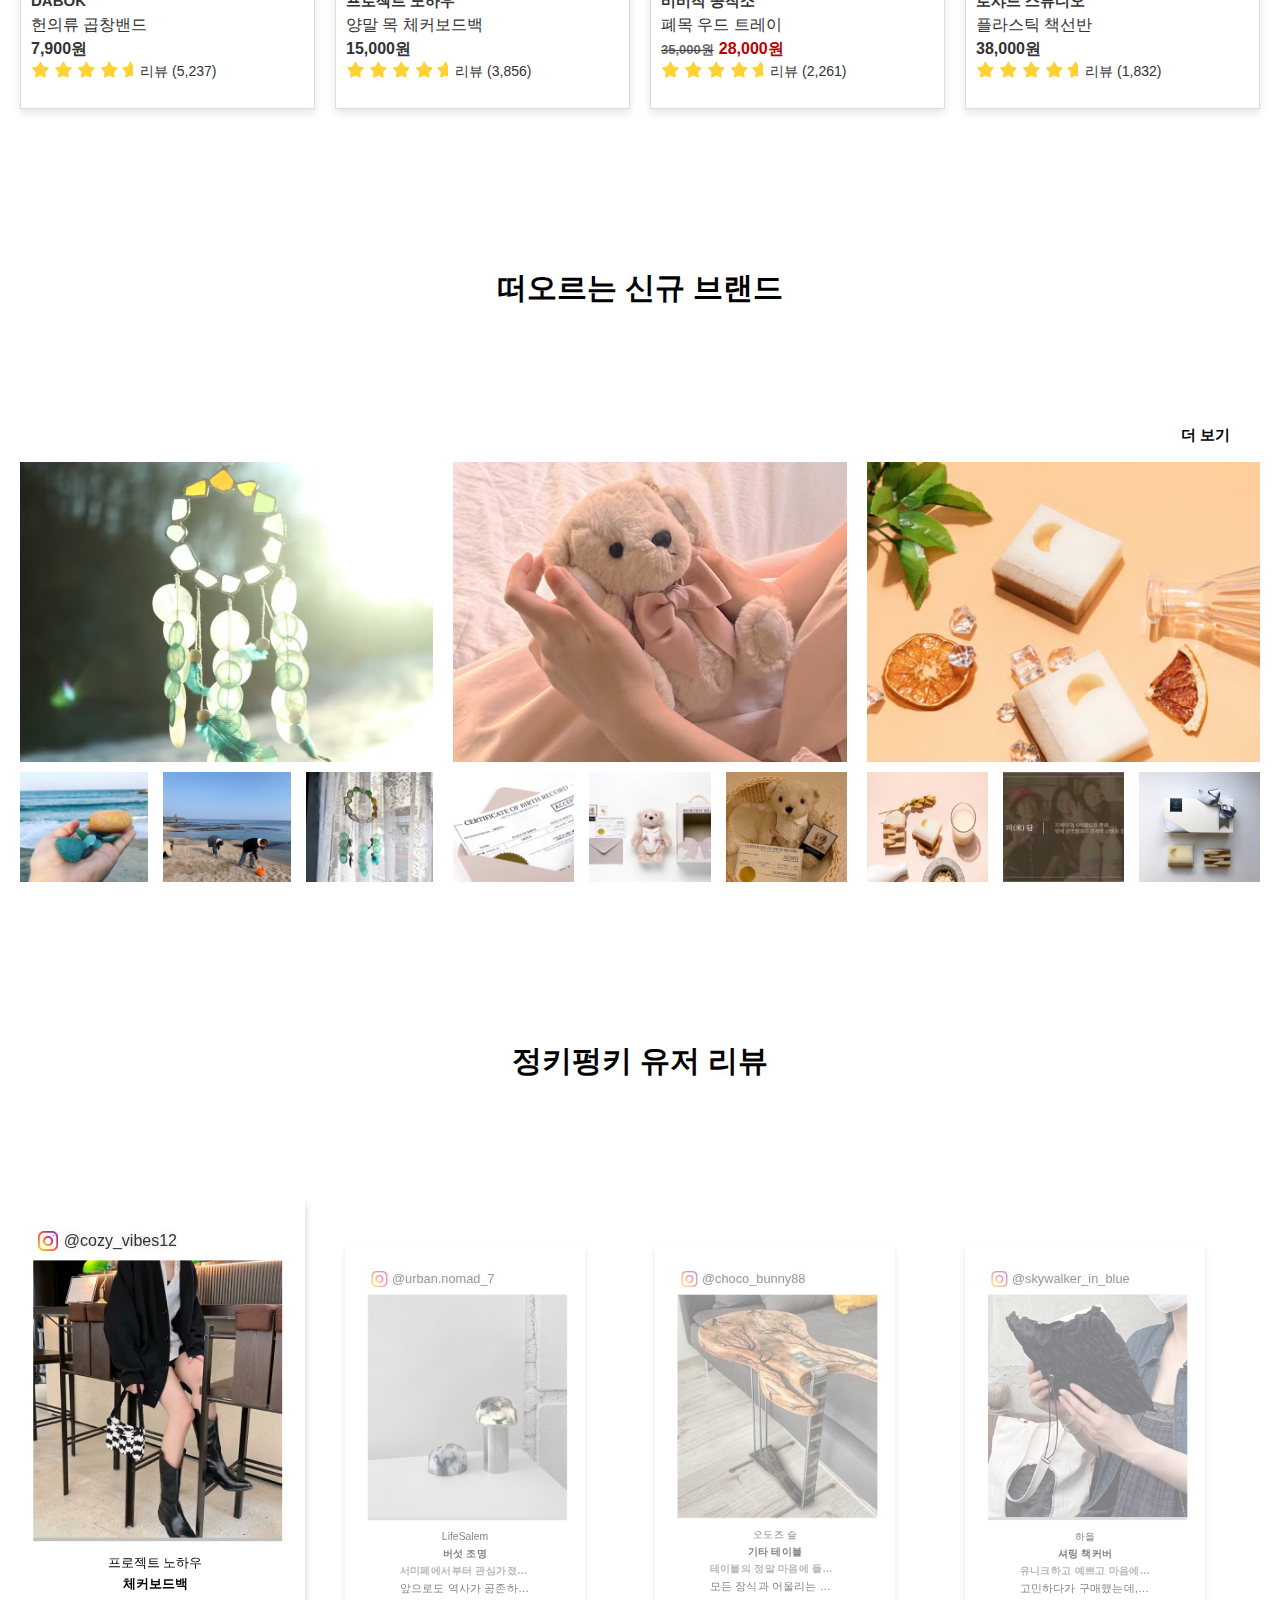
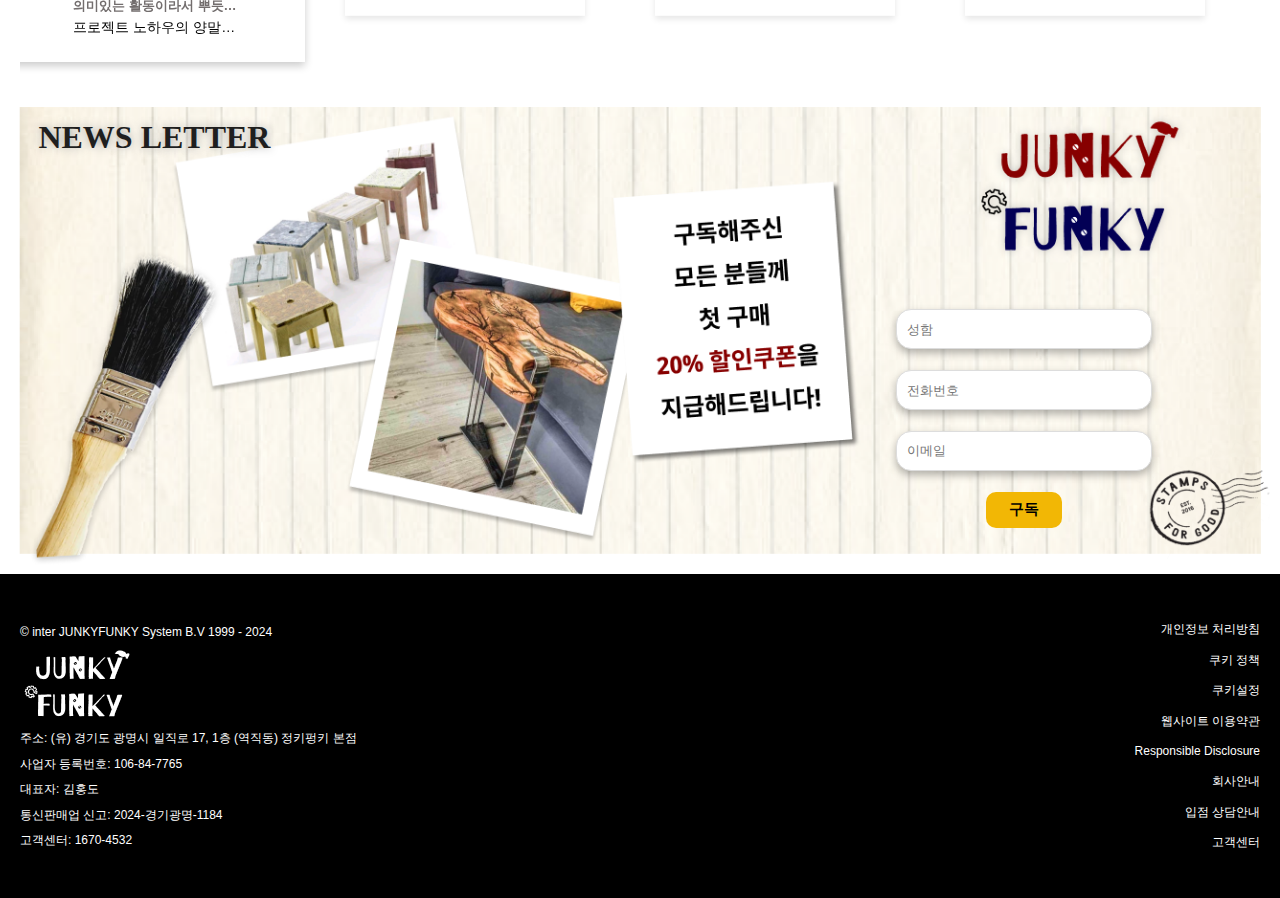
==== commit 03f236f6: "헤더 etc 클래스명 수정" ====
--- a/index.html
+++ b/index.html
@@ -346,7 +346,7 @@
                         </li>
                         <li>
                           <a href="#" data-category="etc">
-                            <img src="images/A/icon/submenu-icon/etc.png" alt="소재_기타 아이콘" class="etc" />
+                            <img src="images/A/icon/submenu-icon/etc.png" alt="소재_기타 아이콘" class="etcs" />
                             <span>기타</span>
                           </a>
                         </li>
@@ -566,376 +566,376 @@
                 </a>
               </div>
             </div>
-            <div class="material-main" id="material">
-              <!-- 플라스틱 소재 카테고리 -->
-              <div class="material-goods plastic">
-                <div class="material-goods-card">
-                  <a href="detail-page.html">
-                    <img src="images/material images/plastic01.png" alt="소재별 굿즈 01" />
-                    <div class="materal-textbox">
-                      <p class="m_title">모어포 모레</p>
-                      <p>플라스틱 비누받침</p>
-                      <p><span class="price_bold">21,000원</span></p>
-                      <div class="materal-rating">
-                        <img src="images/A/icon/section-icon/rating-icon.svg" alt="별점" />
-                        <span>리뷰(17,347)</span>
-                      </div>
-                    </div>
-                    <div class="add-to-cart1">
-                      <img src="images/like/cart_plus.png" alt="장바구니에 담기" class="add-icon cart-icon" data-product-name="모어포 모레 플라스틱 비누받침" data-price="21,000" />
-                    </div>
-                  </a>
-                </div>
-                <div class="material-goods-card">
-                  <a href="detail-page.html">
-                    <img src="images/material images/plastic02.png" alt="소재별 굿즈 02" />
-                    <div class="materal-textbox">
-                      <p class="m_title">아차시픈</p>
-                      <p>도자 귀걸이 반지 선물세트</p>
-                      <p><span class="price_bold">56,000원</span></p>
-                      <div class="materal-rating">
-                        <img src="images/A/icon/section-icon/rating-icon.svg" alt="별점" />
-                        <span>리뷰(13,417)</span>
-                      </div>
-                    </div>
-                    <div class="add-to-cart1">
-                      <img
-                        src="images/like/cart_plus.png"
-                        alt="장바구니에 담기"
-                        class="add-icon cart-icon"
-                        data-product-name="아차시픈 
-                        도자 귀걸이 반지 선물세트"
-                        data-price="56,000"
-                      />
-                    </div>
-                  </a>
-                </div>
-                <div class="material-goods-card hidden">
-                  <a href="detail-page.html">
-                    <img src="images/material images/plastic03.png" alt="소재별 굿즈 03" />
-                    <div class="materal-textbox">
-                      <p class="m_title">lifesalm</p>
-                      <p>플라스틱 업사이클링 책상</p>
-                      <p><span class="price_bold">32,000원</span></p>
-                      <div class="materal-rating">
-                        <img src="images/A/icon/section-icon/rating-icon.svg" alt="별점" />
-                        <span>리뷰(11,347)</span>
-                      </div>
-                    </div>
-                    <div class="add-to-cart1">
-                      <img
-                        src="images/like/cart_plus.png"
-                        alt="장바구니에 담기"
-                        class="add-icon cart-icon"
-                        data-product-name="lifesalm
-                        플라스틱 업사이클링 책상"
-                        data-price="32,000"
-                      />
-                    </div>
-                  </a>
-                </div>
-                <div class="material-goods-card hidden">
-                  <a href="detail-page.html">
-                    <img src="images/material images/plastic04.png" alt="소재별 굿즈 04" />
-                    <div class="materal-textbox">
-                      <p class="m_title">피그랩(PIGLAB)</p>
-                      <p>거북이 보틀 오프너</p>
-                      <p><span class="price_bold">16,000원</span></p>
-                      <div class="materal-rating">
-                        <img src="images/A/icon/section-icon/rating-icon.svg" alt="별점" />
-                        <span>리뷰(28,347)</span>
-                      </div>
-                    </div>
-                    <div class="add-to-cart1">
-                      <img src="images/like/cart_plus.png" alt="장바구니에 담기" class="add-icon cart-icon" data-product-name="피그랩 거북이 보틀 오프너" data-price="16000" />
-                    </div>
-                  </a>
-                </div>
-              </div>
-              <!-- 천 소재 카테고리 -->
-              <div class="material-goods clothes">
-                <div class="material-goods-card">
-                  <a href="detail-page.html">
-                    <img src="images/material images/clothe01.png" alt="소재별 굿즈 01" />
-                    <div class="materal-textbox">
-                      <p class="m_title">피연</p>
-                      <p>업사이클링 모던 '저고리백'</p>
-                      <p><span class="price_bold">19,000원</span></p>
-                      <div class="materal-rating">
-                        <img src="images/A/icon/section-icon/rating-icon.svg" alt="별점" />
-                        <span>리뷰(8,377)</span>
-                      </div>
-                    </div>
-                    <div class="add-to-cart1">
-                      <img src="images/like/cart_plus.png" alt="장바구니에 담기" class="add-icon cart-icon" data-product-name="피연 업사이클링 모던 '저고리백'" data-price="19000" />
-                    </div>
-                  </a>
-                </div>
-                <div class="material-goods-card">
-                  <a href="detail-page.html">
-                    <img src="images/material images/clothe02.png" alt="소재별 굿즈 02" />
-                    <div class="materal-textbox">
-                      <p class="m_title">focean</p>
-                      <p>폐그물 업사이클링 가방</p>
-                      <p><span class="price_bold">45,000원</span></p>
-                      <div class="materal-rating">
-                        <img src="images/A/icon/section-icon/rating-icon.svg" alt="별점" />
-                        <span>리뷰(6,375)</span>
-                      </div>
-                    </div>
-                    <div class="add-to-cart1">
-                      <img src="images/like/cart_plus.png" alt="장바구니에 담기" class="add-icon cart-icon" data-product-name="focean 폐그물 업사이클링 가방" data-price="45000" />
-                    </div>
-                  </a>
-                </div>
-                <div class="material-goods-card hidden">
-                  <a href="detail-page.html">
-                    <img src="images/material images/clothe03.png" alt="소재별 굿즈 03" />
-                    <div class="materal-textbox">
-                      <p class="m_title">OWNU</p>
-                      <p>소방방화복 파우치</p>
-                      <p><span class="price_bold">22,000원</span></p>
-                      <div class="materal-rating">
-                        <img src="images/A/icon/section-icon/rating-icon.svg" alt="별점" />
-                        <span>리뷰(12,347)</span>
-                      </div>
-                    </div>
-                    <div class="add-to-cart1">
-                      <img src="images/like/cart_plus.png" alt="장바구니에 담기" class="add-icon cart-icon" data-product-name="OWNU 소방방화복 파우치" data-price="22000" />
-                    </div>
-                  </a>
-                </div>
-                <div class="material-goods-card hidden">
-                  <a href="detail-page.html">
-                    <img src="images/material images/clothe04.png" alt="소재별 굿즈 04" />
-                    <div class="materal-textbox">
-                      <p class="m_title">프로젝트 노하우</p>
-                      <p>양말목 체커보드백</p>
-                      <p><span class="price_bold">11,000원</span></p>
-                      <div class="materal-rating">
-                        <img src="images/A/icon/section-icon/rating-icon.svg" alt="별점" />
-                        <span>리뷰(9,347)</span>
-                      </div>
-                    </div>
-                    <div class="add-to-cart1">
-                      <img src="images/like/cart_plus.png" alt="장바구니에 담기" class="add-icon cart-icon" data-product-name="프로젝트 노하우 양말목 체커보드백" data-price="11000" />
-                    </div>
-                  </a>
-                </div>
-              </div>
-              <!-- 목재 소재 카테고리 -->
-              <div class="material-goods wood">
-                <div class="material-goods-card">
-                  <a href="detail-page.html">
-                    <img src="images/material images/wood01.png" alt="소재별 굿즈 01" />
-                    <div class="materal-textbox">
-                      <p class="m_title">ONNANA</p>
-                      <p>업사이클링 우쿨렐레</p>
-                      <p><span class="price_bold">43,000원</span></p>
-                      <div class="materal-rating">
-                        <img src="images/A/icon/section-icon/rating-icon.svg" alt="별점" />
-                        <span>리뷰(5,347)</span>
-                      </div>
-                    </div>
-                    <div class="add-to-cart1">
-                      <img src="images/like/cart_plus.png" alt="장바구니에 담기" class="add-icon cart-icon" data-product-name="ONNANA 업사이클링 우쿨렐레" data-price="43000" />
-                    </div>
-                  </a>
-                </div>
-                <div class="material-goods-card">
-                  <a href="detail-page.html">
-                    <img src="images/material images/pd_img (28).png" alt="소재별 굿즈 02" />
-                    <div class="materal-textbox">
-                      <p class="m_title">QUOTT</p>
-                      <p>레인보우 캘린더</p>
-                      <p><span class="price_bold">61,750원</span></p>
-                      <div class="materal-rating">
-                        <img src="images/A/icon/section-icon/rating-icon.svg" alt="별점" />
-                        <span>리뷰(16,347)</span>
-                      </div>
-                    </div>
-                    <div class="add-to-cart1">
-                      <img src="images/like/cart_plus.png" alt="장바구니에 담기" class="add-icon cart-icon" data-product-name="QUOTT 레인보우 캘린더" data-price="61750" />
-                    </div>
-                  </a>
-                </div>
-                <div class="material-goods-card hidden">
-                  <a href="detail-page.html">
-                    <img src="images/material images/wood03.png" alt="소재별 굿즈 03" />
-                    <div class="materal-textbox">
-                      <p class="m_title">비비작 공작소</p>
-                      <p>폐목 우드 트레이</p>
-                      <p><span class="price_bold">35,000원</span></p>
-                      <div class="materal-rating">
-                        <img src="images/A/icon/section-icon/rating-icon.svg" alt="별점" />
-                        <span>리뷰(10,347)</span>
-                      </div>
-                    </div>
-                    <div class="add-to-cart1">
-                      <img src="images/like/cart_plus.png" alt="장바구니에 담기" class="add-icon cart-icon" data-product-name="비비작 공작소 폐목 우드 트레이" data-price="35000" />
-                    </div>
-                  </a>
-                </div>
-                <div class="material-goods-card hidden">
-                  <a href="detail-page.html">
-                    <img src="images/material images/wood04.png" alt="소재별 굿즈 04" />
-                    <div class="materal-textbox">
-                      <p class="m_title">ODD.TRAIN</p>
-                      <p>ODD. CALENDAR 2024</p>
-                      <p><span class="price_bold">56,000원</span></p>
-                      <div class="materal-rating">
-                        <img src="images/A/icon/section-icon/rating-icon.svg" alt="별점" />
-                        <span>리뷰(11,347)</span>
-                      </div>
-                    </div>
-                    <div class="add-to-cart1">
-                      <img src="images/like/cart_plus.png" alt="장바구니에 담기" class="add-icon cart-icon" data-product-name="ODD.TRAIN ODD. CALENDAR 2024" data-price="56000" />
-                    </div>
-                  </a>
-                </div>
-              </div>
-              <!-- 유리 소재 카테고리 -->
-              <div class="material-goods glass">
-                <div class="material-goods-card">
-                  <a href="detail-page.html">
-                    <img src="images/material images/glass01.png" alt="소재별 굿즈 01" />
-                    <div class="materal-textbox">
-                      <p class="m_title">바다 한 조각</p>
-                      <p>바다유리 선캐처</p>
-                      <p><span class="price_bold">35,000원</span></p>
-                      <div class="materal-rating">
-                        <img src="images/A/icon/section-icon/rating-icon.svg" alt="별점" />
-                        <span>리뷰(7,347)</span>
-                      </div>
-                    </div>
-                    <div class="add-to-cart1">
-                      <img src="images/like/cart_plus.png" alt="장바구니에 담기" class="add-icon cart-icon" data-product-name="바다 한 조각 바다유리 선캐처" data-price="19500" />
-                    </div>
-                  </a>
-                </div>
-                <div class="material-goods-card">
-                  <a href="detail-page.html">
-                    <img src="images/material images/glass02.png" alt="소재별 굿즈 02" />
-                    <div class="materal-textbox">
-                      <p class="m_title">유리노리</p>
-                      <p>리사이클 유리팔찌 '율'</p>
-                      <p><span class="price_bold">59,800원</span></p>
-                      <div class="materal-rating">
-                        <img src="images/A/icon/section-icon/rating-icon.svg" alt="별점" />
-                        <span>리뷰(11,347)</span>
-                      </div>
-                    </div>
-                    <div class="add-to-cart1">
-                      <img src="images/like/cart_plus.png" alt="장바구니에 담기" class="add-icon cart-icon" data-product-name="유리노리 리사이클 유리팔찌 '율'" data-price="59800" />
-                    </div>
-                  </a>
-                </div>
-                <div class="material-goods-card hidden">
-                  <a href="detail-page.html">
-                    <img src="images/material images/glass03.png" alt="소재별 굿즈 03" />
-                    <div class="materal-textbox">
-                      <p class="m_title">lifesalm</p>
-                      <p>대리석 질감의 나만의 조명</p>
-                      <p><span class="price_bold">24,300원</span></p>
-                      <div class="materal-rating">
-                        <img src="images/A/icon/section-icon/rating-icon.svg" alt="별점" />
-                        <span>리뷰(6,347)</span>
-                      </div>
-                    </div>
-                    <div class="add-to-cart1">
-                      <img src="images/like/cart_plus.png" alt="장바구니에 담기" class="add-icon cart-icon" data-product-name="lifesalm 대리석 질감의 나만의 조명" data-price="24300" />
-                    </div>
-                  </a>
-                </div>
-                <div class="material-goods-card hidden">
-                  <a href="detail-page.html">
-                    <img src="images/material images/glass04.png" alt="소재별 굿즈 04" />
-                    <div class="materal-textbox">
-                      <p class="m_title">얼림</p>
-                      <p>디퓨저 ICYCLE</p>
-                      <p><span class="price_bold">21,000원</span></p>
-                      <div class="materal-rating">
-                        <img src="images/A/icon/section-icon/rating-icon.svg" alt="별점" />
-                        <span>리뷰(11,347)</span>
-                      </div>
-                    </div>
-                    <div class="add-to-cart1">
-                      <img src="images/like/cart_plus.png" alt="장바구니에 담기" class="add-icon cart-icon" data-product-name="얼림 디퓨저 ICYCLE" data-price="21000" />
-                    </div>
-                  </a>
-                </div>
-              </div>
-              <!-- 기타 소재 카테고리 -->
-              <div class="material-goods etc">
-                <div class="material-goods-card">
-                  <a href="detail-page.html">
-                    <img src="images/material images/pd_img (18).png" alt="소재별 굿즈 01" />
-                    <div class="materal-textbox">
-                      <p class="m_title">리본베어</p>
-                      <p>지구를 너무 사랑한 곰</p>
-                      <p><span class="price_bold">35,000원</span></p>
-                      <div class="materal-rating">
-                        <img src="images/A/icon/section-icon/rating-icon.svg" alt="별점" />
-                        <span>리뷰(4,347)</span>
-                      </div>
-                    </div>
-                    <div class="add-to-cart1">
-                      <img src="images/like/cart_plus.png" alt="장바구니에 담기" class="add-icon cart-icon" data-product-name="리본베어 지구를 너무 사랑한 곰" data-price="35000" />
-                    </div>
-                  </a>
-                </div>
-                <div class="material-goods-card">
-                  <a href="detail-page.html">
-                    <img src="images/material images/pd_img (19).png" alt="소재별 굿즈 02" />
-                    <div class="materal-textbox">
-                      <p class="m_title">달리즘</p>
-                      <p>친환경 사이드 테이블</p>
-                      <p><span class="price_bold">46,000원</span></p>
+          </div>
+          <div class="material-main" id="material">
+            <!-- 플라스틱 소재 카테고리 -->
+            <div class="material-goods plastic">
+              <div class="material-goods-card">
+                <a href="detail-page.html">
+                  <img src="images/material images/plastic01.png" alt="소재별 굿즈 01" />
+                  <div class="materal-textbox">
+                    <p class="m_title">모어포 모레</p>
+                    <p>플라스틱 비누받침</p>
+                    <p><span class="price_bold">21,000원</span></p>
+                    <div class="materal-rating">
+                      <img src="images/A/icon/section-icon/rating-icon.svg" alt="별점" />
+                      <span>리뷰(17,347)</span>
+                    </div>
+                  </div>
+                  <div class="add-to-cart1">
+                    <img src="images/like/cart_plus.png" alt="장바구니에 담기" class="add-icon cart-icon" data-product-name="모어포 모레 플라스틱 비누받침" data-price="21,000" />
+                  </div>
+                </a>
+              </div>
+              <div class="material-goods-card">
+                <a href="detail-page.html">
+                  <img src="images/material images/plastic02.png" alt="소재별 굿즈 02" />
+                  <div class="materal-textbox">
+                    <p class="m_title">아차시픈</p>
+                    <p>도자 귀걸이 반지 선물세트</p>
+                    <p><span class="price_bold">56,000원</span></p>
+                    <div class="materal-rating">
+                      <img src="images/A/icon/section-icon/rating-icon.svg" alt="별점" />
+                      <span>리뷰(13,417)</span>
+                    </div>
+                  </div>
+                  <div class="add-to-cart1">
+                    <img
+                      src="images/like/cart_plus.png"
+                      alt="장바구니에 담기"
+                      class="add-icon cart-icon"
+                      data-product-name="아차시픈 
+                      도자 귀걸이 반지 선물세트"
+                      data-price="56,000"
+                    />
+                  </div>
+                </a>
+              </div>
+              <div class="material-goods-card hidden">
+                <a href="detail-page.html">
+                  <img src="images/material images/plastic03.png" alt="소재별 굿즈 03" />
+                  <div class="materal-textbox">
+                    <p class="m_title">lifesalm</p>
+                    <p>플라스틱 업사이클링 책상</p>
+                    <p><span class="price_bold">32,000원</span></p>
+                    <div class="materal-rating">
+                      <img src="images/A/icon/section-icon/rating-icon.svg" alt="별점" />
+                      <span>리뷰(11,347)</span>
+                    </div>
+                  </div>
+                  <div class="add-to-cart1">
+                    <img
+                      src="images/like/cart_plus.png"
+                      alt="장바구니에 담기"
+                      class="add-icon cart-icon"
+                      data-product-name="lifesalm
+                      플라스틱 업사이클링 책상"
+                      data-price="32,000"
+                    />
+                  </div>
+                </a>
+              </div>
+              <div class="material-goods-card hidden">
+                <a href="detail-page.html">
+                  <img src="images/material images/plastic04.png" alt="소재별 굿즈 04" />
+                  <div class="materal-textbox">
+                    <p class="m_title">피그랩(PIGLAB)</p>
+                    <p>거북이 보틀 오프너</p>
+                    <p><span class="price_bold">16,000원</span></p>
+                    <div class="materal-rating">
+                      <img src="images/A/icon/section-icon/rating-icon.svg" alt="별점" />
+                      <span>리뷰(28,347)</span>
+                    </div>
+                  </div>
+                  <div class="add-to-cart1">
+                    <img src="images/like/cart_plus.png" alt="장바구니에 담기" class="add-icon cart-icon" data-product-name="피그랩 거북이 보틀 오프너" data-price="16000" />
+                  </div>
+                </a>
+              </div>
+            </div>
+            <!-- 천 소재 카테고리 -->
+            <div class="material-goods clothes">
+              <div class="material-goods-card">
+                <a href="detail-page.html">
+                  <img src="images/material images/clothe01.png" alt="소재별 굿즈 01" />
+                  <div class="materal-textbox">
+                    <p class="m_title">피연</p>
+                    <p>업사이클링 모던 '저고리백'</p>
+                    <p><span class="price_bold">19,000원</span></p>
+                    <div class="materal-rating">
+                      <img src="images/A/icon/section-icon/rating-icon.svg" alt="별점" />
+                      <span>리뷰(8,377)</span>
+                    </div>
+                  </div>
+                  <div class="add-to-cart1">
+                    <img src="images/like/cart_plus.png" alt="장바구니에 담기" class="add-icon cart-icon" data-product-name="피연 업사이클링 모던 '저고리백'" data-price="19000" />
+                  </div>
+                </a>
+              </div>
+              <div class="material-goods-card">
+                <a href="detail-page.html">
+                  <img src="images/material images/clothe02.png" alt="소재별 굿즈 02" />
+                  <div class="materal-textbox">
+                    <p class="m_title">focean</p>
+                    <p>폐그물 업사이클링 가방</p>
+                    <p><span class="price_bold">45,000원</span></p>
+                    <div class="materal-rating">
+                      <img src="images/A/icon/section-icon/rating-icon.svg" alt="별점" />
+                      <span>리뷰(6,375)</span>
+                    </div>
+                  </div>
+                  <div class="add-to-cart1">
+                    <img src="images/like/cart_plus.png" alt="장바구니에 담기" class="add-icon cart-icon" data-product-name="focean 폐그물 업사이클링 가방" data-price="45000" />
+                  </div>
+                </a>
+              </div>
+              <div class="material-goods-card hidden">
+                <a href="detail-page.html">
+                  <img src="images/material images/clothe03.png" alt="소재별 굿즈 03" />
+                  <div class="materal-textbox">
+                    <p class="m_title">OWNU</p>
+                    <p>소방방화복 파우치</p>
+                    <p><span class="price_bold">22,000원</span></p>
+                    <div class="materal-rating">
+                      <img src="images/A/icon/section-icon/rating-icon.svg" alt="별점" />
+                      <span>리뷰(12,347)</span>
+                    </div>
+                  </div>
+                  <div class="add-to-cart1">
+                    <img src="images/like/cart_plus.png" alt="장바구니에 담기" class="add-icon cart-icon" data-product-name="OWNU 소방방화복 파우치" data-price="22000" />
+                  </div>
+                </a>
+              </div>
+              <div class="material-goods-card hidden">
+                <a href="detail-page.html">
+                  <img src="images/material images/clothe04.png" alt="소재별 굿즈 04" />
+                  <div class="materal-textbox">
+                    <p class="m_title">프로젝트 노하우</p>
+                    <p>양말목 체커보드백</p>
+                    <p><span class="price_bold">11,000원</span></p>
+                    <div class="materal-rating">
+                      <img src="images/A/icon/section-icon/rating-icon.svg" alt="별점" />
+                      <span>리뷰(9,347)</span>
+                    </div>
+                  </div>
+                  <div class="add-to-cart1">
+                    <img src="images/like/cart_plus.png" alt="장바구니에 담기" class="add-icon cart-icon" data-product-name="프로젝트 노하우 양말목 체커보드백" data-price="11000" />
+                  </div>
+                </a>
+              </div>
+            </div>
+            <!-- 목재 소재 카테고리 -->
+            <div class="material-goods wood">
+              <div class="material-goods-card">
+                <a href="detail-page.html">
+                  <img src="images/material images/wood01.png" alt="소재별 굿즈 01" />
+                  <div class="materal-textbox">
+                    <p class="m_title">ONNANA</p>
+                    <p>업사이클링 우쿨렐레</p>
+                    <p><span class="price_bold">43,000원</span></p>
+                    <div class="materal-rating">
+                      <img src="images/A/icon/section-icon/rating-icon.svg" alt="별점" />
+                      <span>리뷰(5,347)</span>
+                    </div>
+                  </div>
+                  <div class="add-to-cart1">
+                    <img src="images/like/cart_plus.png" alt="장바구니에 담기" class="add-icon cart-icon" data-product-name="ONNANA 업사이클링 우쿨렐레" data-price="43000" />
+                  </div>
+                </a>
+              </div>
+              <div class="material-goods-card">
+                <a href="detail-page.html">
+                  <img src="images/material images/pd_img (28).png" alt="소재별 굿즈 02" />
+                  <div class="materal-textbox">
+                    <p class="m_title">QUOTT</p>
+                    <p>레인보우 캘린더</p>
+                    <p><span class="price_bold">61,750원</span></p>
+                    <div class="materal-rating">
+                      <img src="images/A/icon/section-icon/rating-icon.svg" alt="별점" />
+                      <span>리뷰(16,347)</span>
+                    </div>
+                  </div>
+                  <div class="add-to-cart1">
+                    <img src="images/like/cart_plus.png" alt="장바구니에 담기" class="add-icon cart-icon" data-product-name="QUOTT 레인보우 캘린더" data-price="61750" />
+                  </div>
+                </a>
+              </div>
+              <div class="material-goods-card hidden">
+                <a href="detail-page.html">
+                  <img src="images/material images/wood03.png" alt="소재별 굿즈 03" />
+                  <div class="materal-textbox">
+                    <p class="m_title">비비작 공작소</p>
+                    <p>폐목 우드 트레이</p>
+                    <p><span class="price_bold">35,000원</span></p>
+                    <div class="materal-rating">
+                      <img src="images/A/icon/section-icon/rating-icon.svg" alt="별점" />
+                      <span>리뷰(10,347)</span>
+                    </div>
+                  </div>
+                  <div class="add-to-cart1">
+                    <img src="images/like/cart_plus.png" alt="장바구니에 담기" class="add-icon cart-icon" data-product-name="비비작 공작소 폐목 우드 트레이" data-price="35000" />
+                  </div>
+                </a>
+              </div>
+              <div class="material-goods-card hidden">
+                <a href="detail-page.html">
+                  <img src="images/material images/wood04.png" alt="소재별 굿즈 04" />
+                  <div class="materal-textbox">
+                    <p class="m_title">ODD.TRAIN</p>
+                    <p>ODD. CALENDAR 2024</p>
+                    <p><span class="price_bold">56,000원</span></p>
+                    <div class="materal-rating">
+                      <img src="images/A/icon/section-icon/rating-icon.svg" alt="별점" />
+                      <span>리뷰(11,347)</span>
+                    </div>
+                  </div>
+                  <div class="add-to-cart1">
+                    <img src="images/like/cart_plus.png" alt="장바구니에 담기" class="add-icon cart-icon" data-product-name="ODD.TRAIN ODD. CALENDAR 2024" data-price="56000" />
+                  </div>
+                </a>
+              </div>
+            </div>
+            <!-- 유리 소재 카테고리 -->
+            <div class="material-goods glass">
+              <div class="material-goods-card">
+                <a href="detail-page.html">
+                  <img src="images/material images/glass01.png" alt="소재별 굿즈 01" />
+                  <div class="materal-textbox">
+                    <p class="m_title">바다 한 조각</p>
+                    <p>바다유리 선캐처</p>
+                    <p><span class="price_bold">35,000원</span></p>
+                    <div class="materal-rating">
+                      <img src="images/A/icon/section-icon/rating-icon.svg" alt="별점" />
+                      <span>리뷰(7,347)</span>
+                    </div>
+                  </div>
+                  <div class="add-to-cart1">
+                    <img src="images/like/cart_plus.png" alt="장바구니에 담기" class="add-icon cart-icon" data-product-name="바다 한 조각 바다유리 선캐처" data-price="19500" />
+                  </div>
+                </a>
+              </div>
+              <div class="material-goods-card">
+                <a href="detail-page.html">
+                  <img src="images/material images/glass02.png" alt="소재별 굿즈 02" />
+                  <div class="materal-textbox">
+                    <p class="m_title">유리노리</p>
+                    <p>리사이클 유리팔찌 '율'</p>
+                    <p><span class="price_bold">59,800원</span></p>
+                    <div class="materal-rating">
+                      <img src="images/A/icon/section-icon/rating-icon.svg" alt="별점" />
+                      <span>리뷰(11,347)</span>
+                    </div>
+                  </div>
+                  <div class="add-to-cart1">
+                    <img src="images/like/cart_plus.png" alt="장바구니에 담기" class="add-icon cart-icon" data-product-name="유리노리 리사이클 유리팔찌 '율'" data-price="59800" />
+                  </div>
+                </a>
+              </div>
+              <div class="material-goods-card hidden">
+                <a href="detail-page.html">
+                  <img src="images/material images/glass03.png" alt="소재별 굿즈 03" />
+                  <div class="materal-textbox">
+                    <p class="m_title">lifesalm</p>
+                    <p>대리석 질감의 나만의 조명</p>
+                    <p><span class="price_bold">24,300원</span></p>
+                    <div class="materal-rating">
+                      <img src="images/A/icon/section-icon/rating-icon.svg" alt="별점" />
+                      <span>리뷰(6,347)</span>
+                    </div>
+                  </div>
+                  <div class="add-to-cart1">
+                    <img src="images/like/cart_plus.png" alt="장바구니에 담기" class="add-icon cart-icon" data-product-name="lifesalm 대리석 질감의 나만의 조명" data-price="24300" />
+                  </div>
+                </a>
+              </div>
+              <div class="material-goods-card hidden">
+                <a href="detail-page.html">
+                  <img src="images/material images/glass04.png" alt="소재별 굿즈 04" />
+                  <div class="materal-textbox">
+                    <p class="m_title">얼림</p>
+                    <p>디퓨저 ICYCLE</p>
+                    <p><span class="price_bold">21,000원</span></p>
+                    <div class="materal-rating">
+                      <img src="images/A/icon/section-icon/rating-icon.svg" alt="별점" />
+                      <span>리뷰(11,347)</span>
+                    </div>
+                  </div>
+                  <div class="add-to-cart1">
+                    <img src="images/like/cart_plus.png" alt="장바구니에 담기" class="add-icon cart-icon" data-product-name="얼림 디퓨저 ICYCLE" data-price="21000" />
+                  </div>
+                </a>
+              </div>
+            </div>
+            <!-- 기타 소재 카테고리 -->
+            <div class="material-goods etc">
+              <div class="material-goods-card">
+                <a href="detail-page.html">
+                  <img src="images/material images/pd_img (18).png" alt="소재별 굿즈 01" />
+                  <div class="materal-textbox">
+                    <p class="m_title">리본베어</p>
+                    <p>지구를 너무 사랑한 곰</p>
+                    <p><span class="price_bold">35,000원</span></p>
+                    <div class="materal-rating">
+                      <img src="images/A/icon/section-icon/rating-icon.svg" alt="별점" />
+                      <span>리뷰(4,347)</span>
+                    </div>
+                  </div>
+                  <div class="add-to-cart1">
+                    <img src="images/like/cart_plus.png" alt="장바구니에 담기" class="add-icon cart-icon" data-product-name="리본베어 지구를 너무 사랑한 곰" data-price="35000" />
+                  </div>
+                </a>
+              </div>
+              <div class="material-goods-card">
+                <a href="detail-page.html">
+                  <img src="images/material images/pd_img (19).png" alt="소재별 굿즈 02" />
+                  <div class="materal-textbox">
+                    <p class="m_title">달리즘</p>
+                    <p>친환경 사이드 테이블</p>
+                    <p><span class="price_bold">46,000원</span></p>
 
-                      <div class="materal-rating">
-                        <img src="images/A/icon/section-icon/rating-icon.svg" alt="별점" />
-                        <span>리뷰(4,347)</span>
-                      </div>
-                    </div>
-                    <div class="add-to-cart1">
-                      <img src="images/like/cart_plus.png" alt="장바구니에 담기" class="add-icon cart-icon" data-product-name="달리즘 친환경 사이드 테이블" data-price="46000" />
-                    </div>
-                  </a>
-                </div>
-                <div class="material-goods-card hidden">
-                  <a href="detail-page.html">
-                    <img src="images/material images/pd_img (24).png" alt="소재별 굿즈 03" />
-                    <div class="materal-textbox">
-                      <p class="m_title">리슬</p>
-                      <p>오방색 플라옥노리개</p>
-                      <p><span class="price_bold">29,100원</span></p>
-                      <div class="materal-rating">
-                        <img src="images/A/icon/section-icon/rating-icon.svg" alt="별점" />
-                        <span>리뷰(6,347)</span>
-                      </div>
-                    </div>
-                    <div class="add-to-cart1">
-                      <img src="images/like/cart_plus.png" alt="장바구니에 담기" class="add-icon cart-icon" data-product-name="리슬 오방색 플라옥노리개" data-price="29100" />
-                    </div>
-                  </a>
-                </div>
-                <div class="material-goods-card hidden">
-                  <a href="detail-page.html">
-                    <img src="images/material images/pd_img (21).png" alt="소재별 굿즈 04" />
-                    <div class="materal-textbox">
-                      <p class="m_title">월하담</p>
-                      <p>지게미 비누</p>
-                      <p><span class="price_bold">9,500원</span></p>
-                      <div class="materal-rating">
-                        <img src="images/A/icon/section-icon/rating-icon.svg" alt="별점" />
-                        <span>리뷰(8,347)</span>
-                      </div>
-                    </div>
-                    <div class="add-to-cart1">
-                      <img src="images/like/cart_plus.png" alt="장바구니에 담기" class="add-icon cart-icon" data-product-name="월하담 지게미 비누" data-price="9500" />
-                    </div>
-                  </a>
-                </div>
+                    <div class="materal-rating">
+                      <img src="images/A/icon/section-icon/rating-icon.svg" alt="별점" />
+                      <span>리뷰(4,347)</span>
+                    </div>
+                  </div>
+                  <div class="add-to-cart1">
+                    <img src="images/like/cart_plus.png" alt="장바구니에 담기" class="add-icon cart-icon" data-product-name="달리즘 친환경 사이드 테이블" data-price="46000" />
+                  </div>
+                </a>
+              </div>
+              <div class="material-goods-card hidden">
+                <a href="detail-page.html">
+                  <img src="images/material images/pd_img (24).png" alt="소재별 굿즈 03" />
+                  <div class="materal-textbox">
+                    <p class="m_title">리슬</p>
+                    <p>오방색 플라옥노리개</p>
+                    <p><span class="price_bold">29,100원</span></p>
+                    <div class="materal-rating">
+                      <img src="images/A/icon/section-icon/rating-icon.svg" alt="별점" />
+                      <span>리뷰(6,347)</span>
+                    </div>
+                  </div>
+                  <div class="add-to-cart1">
+                    <img src="images/like/cart_plus.png" alt="장바구니에 담기" class="add-icon cart-icon" data-product-name="리슬 오방색 플라옥노리개" data-price="29100" />
+                  </div>
+                </a>
+              </div>
+              <div class="material-goods-card hidden">
+                <a href="detail-page.html">
+                  <img src="images/material images/pd_img (21).png" alt="소재별 굿즈 04" />
+                  <div class="materal-textbox">
+                    <p class="m_title">월하담</p>
+                    <p>지게미 비누</p>
+                    <p><span class="price_bold">9,500원</span></p>
+                    <div class="materal-rating">
+                      <img src="images/A/icon/section-icon/rating-icon.svg" alt="별점" />
+                      <span>리뷰(8,347)</span>
+                    </div>
+                  </div>
+                  <div class="add-to-cart1">
+                    <img src="images/like/cart_plus.png" alt="장바구니에 담기" class="add-icon cart-icon" data-product-name="월하담 지게미 비누" data-price="9500" />
+                  </div>
+                </a>
               </div>
             </div>
           </div>
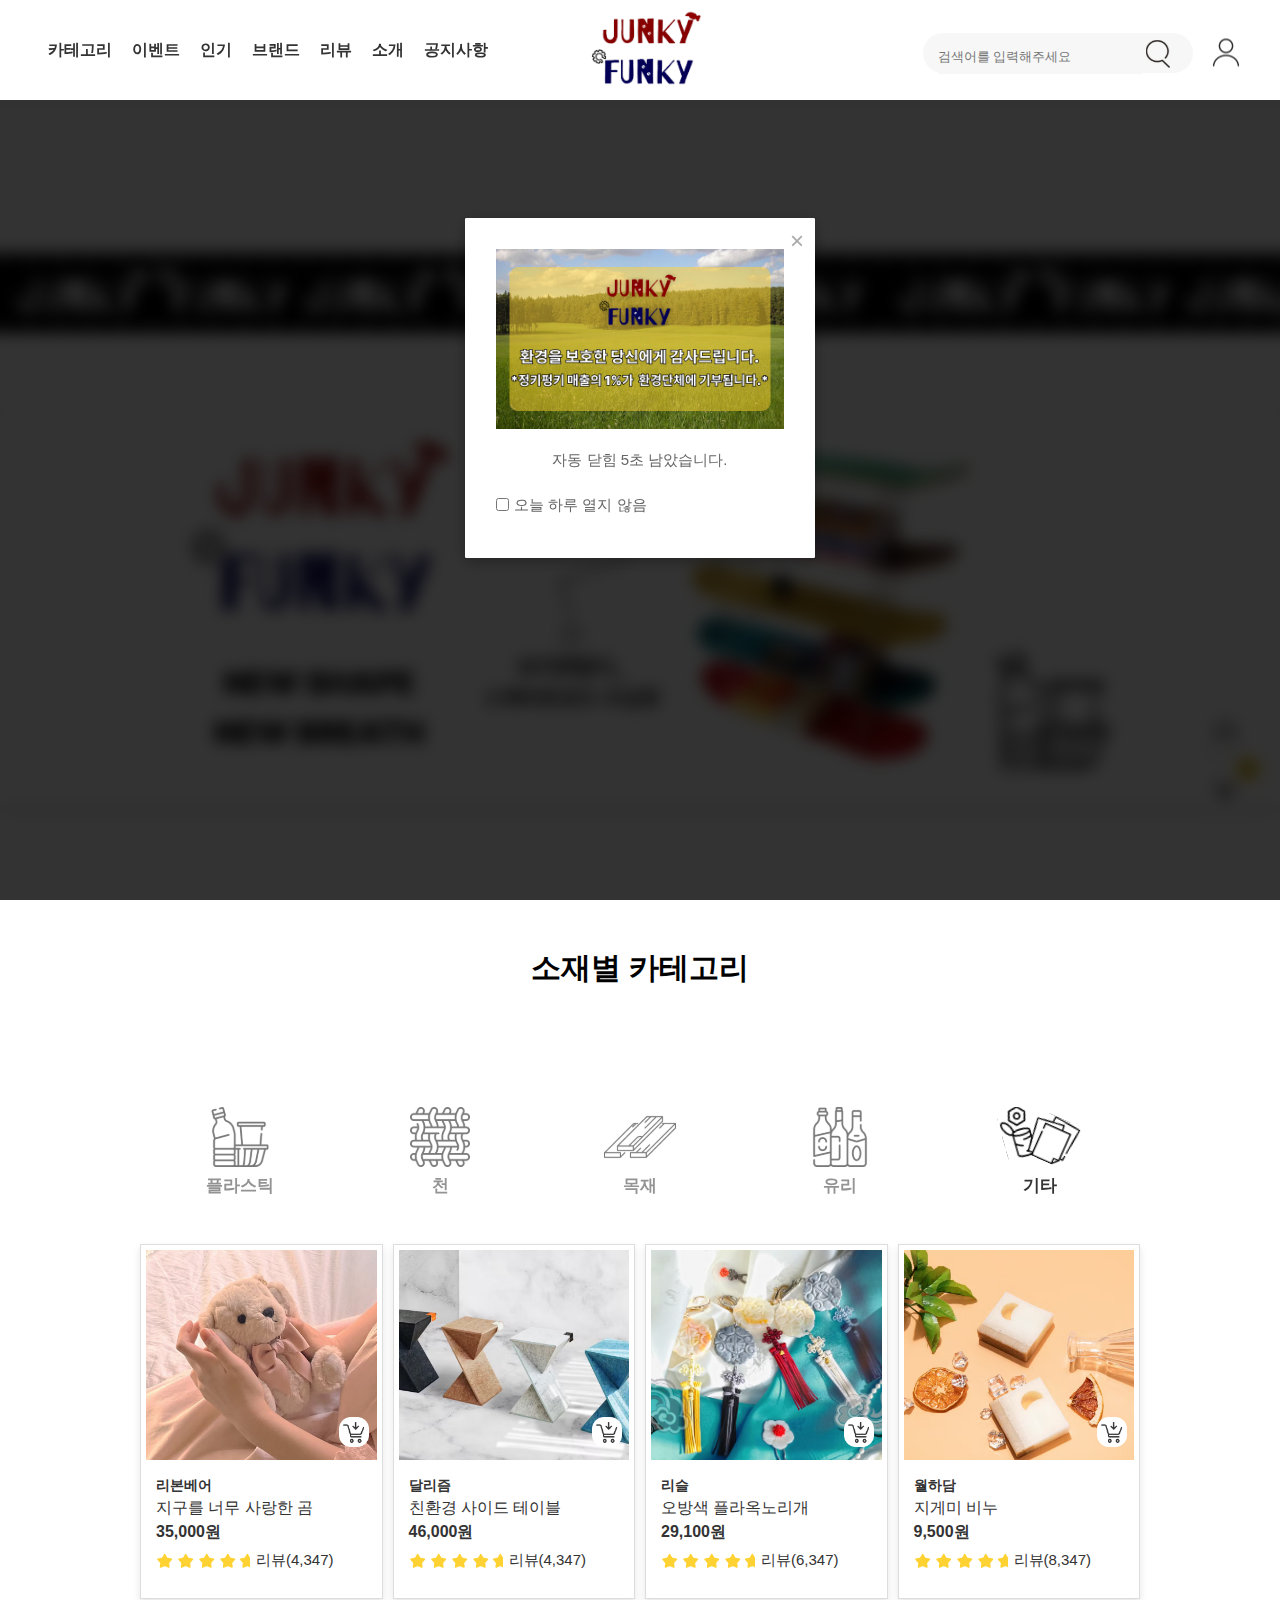
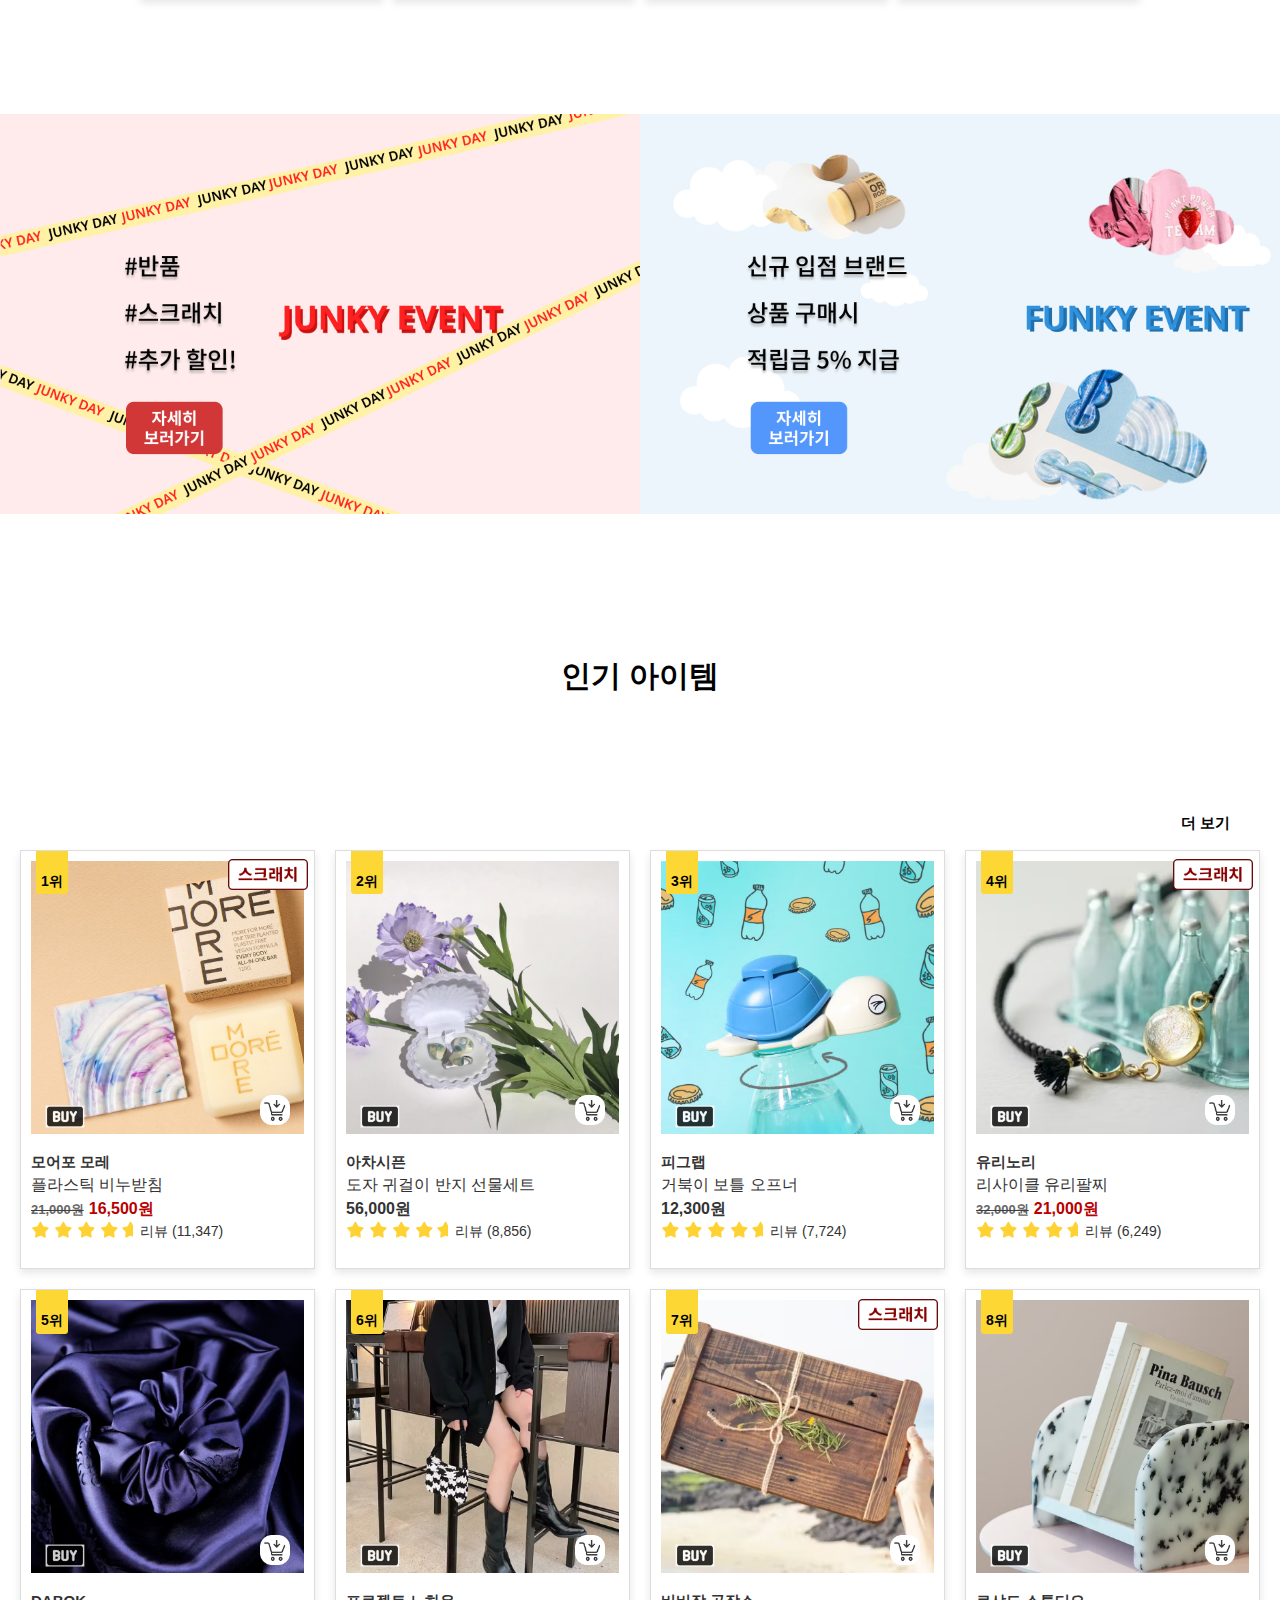
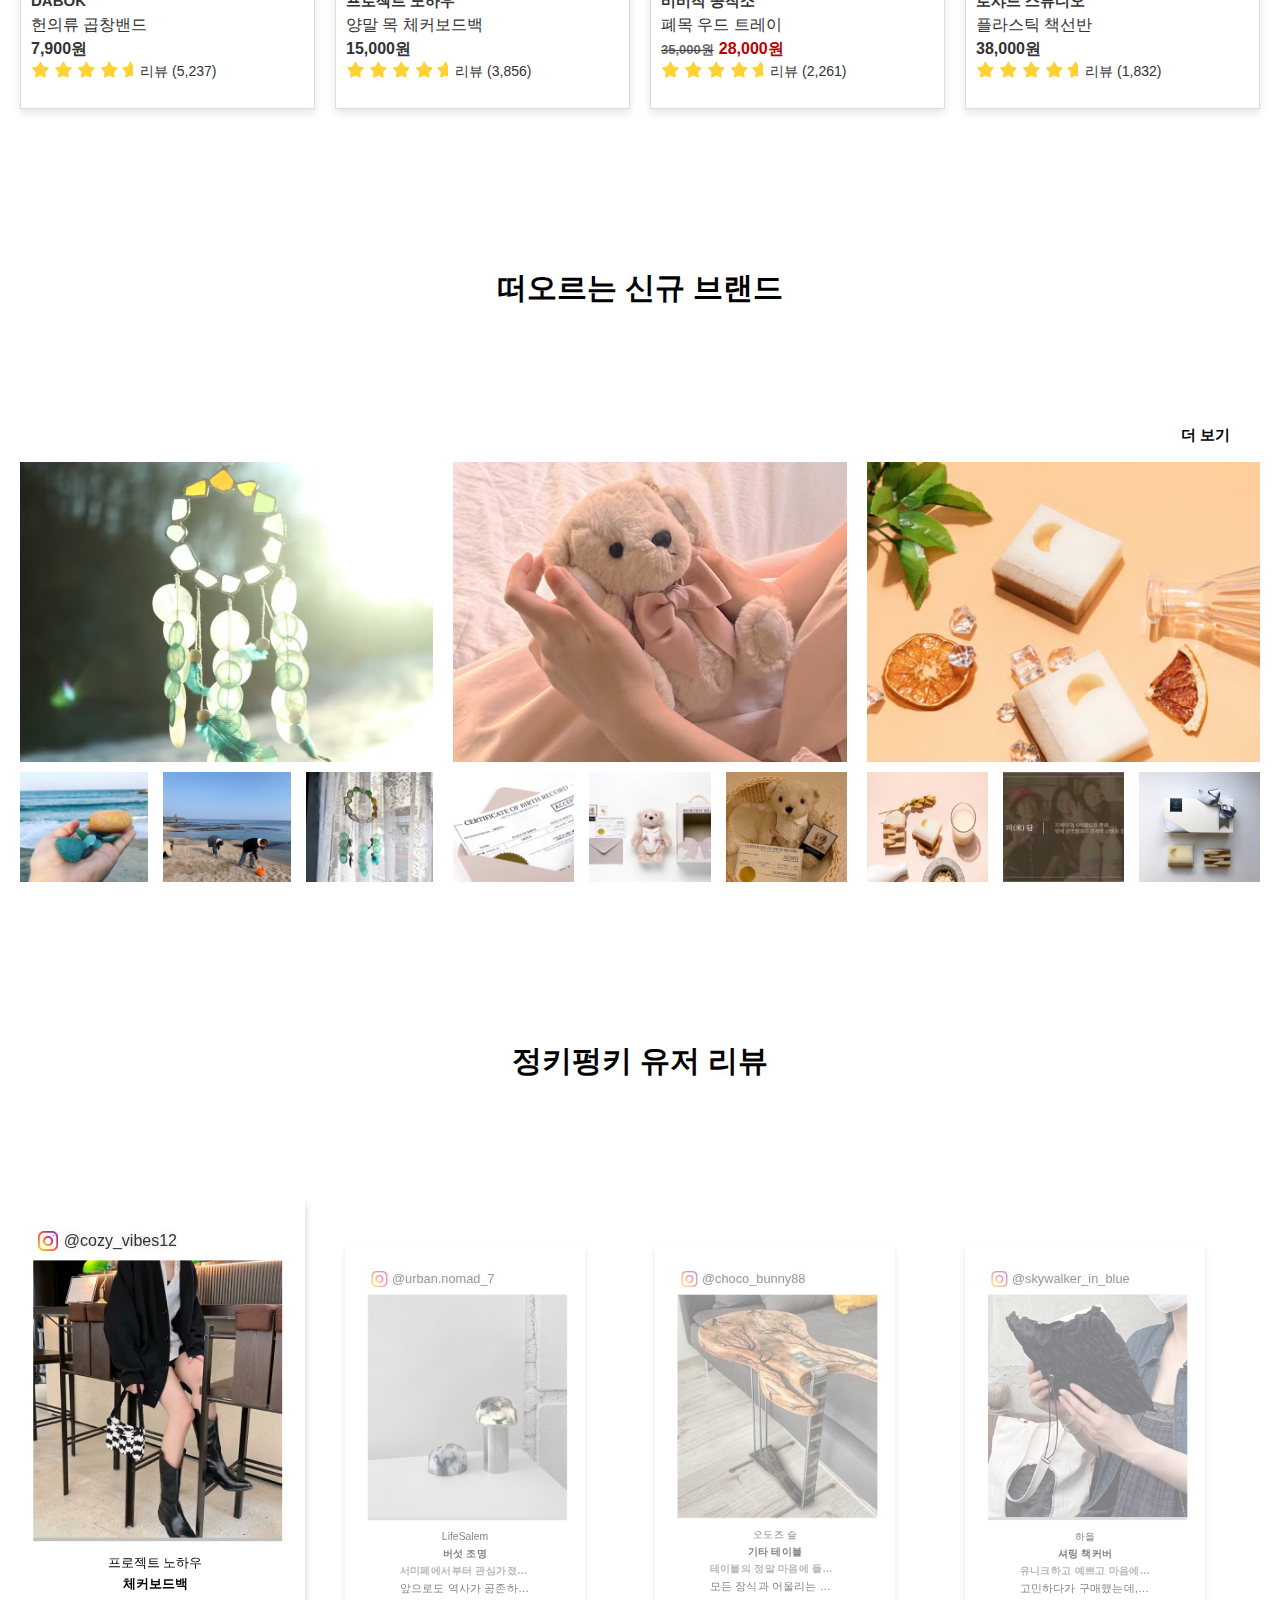
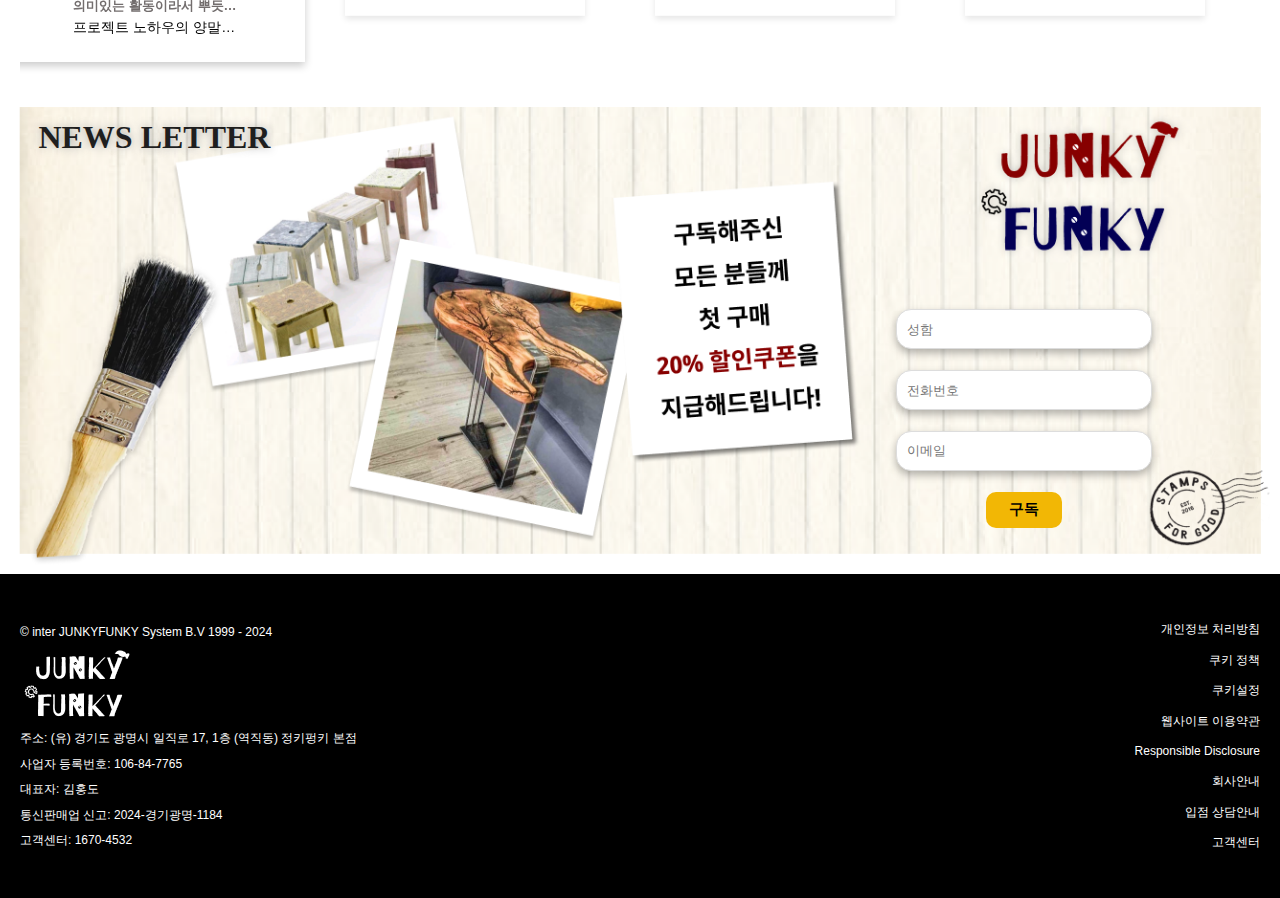
==== commit 5009571b: "인덱스 데이터 프라이스, 알람 관련 수정, 타페이지 로그인 상태 연동, 모달 타이머 낫투데이 쿠키적용, 장바구니 구매하기 연동" ====
--- a/index.html
+++ b/index.html
@@ -63,7 +63,7 @@
     <script src="js/fix-btn.js"></script>
     <script src="js/login.js"></script>
     <script src="js/search.js"></script>
-    <title>환경을 살리는 소비 'JUNKY FUNKY!'</title>
+    <title>A안 JUNKY FUNKY</title>
     <!-- Google Tag Manager -->
     <script>
       (function (w, d, s, l, i) {
@@ -208,8 +208,8 @@
     </div>
     <!-- 알림 메시지 -->
     <div id="notification" style="display: none" color="black">상품이 장바구니에 추가되었습니다!</div>
-    <!-- 구독알림메시지 -->
-    <div id="subscriptionNotification"></div>
+    <!-- 로그인알림메시지 -->
+    <div id="loginNotification"></div>
     <!-- 장바구니 고정 버튼 -->
     <div class="cart-btn fixBtn">
       <a href="#">
@@ -583,7 +583,7 @@
                     </div>
                   </div>
                   <div class="add-to-cart1">
-                    <img src="images/like/cart_plus.png" alt="장바구니에 담기" class="add-icon cart-icon" data-product-name="모어포 모레 플라스틱 비누받침" data-price="21,000" />
+                    <img src="images/like/cart_plus.png" alt="장바구니에 담기" class="add-icon cart-icon" data-product-name="모어포 모레 플라스틱 비누받침" data-price="21500" />
                   </div>
                 </a>
               </div>
@@ -606,7 +606,7 @@
                       class="add-icon cart-icon"
                       data-product-name="아차시픈 
                       도자 귀걸이 반지 선물세트"
-                      data-price="56,000"
+                      data-price="56000"
                     />
                   </div>
                 </a>
@@ -630,7 +630,7 @@
                       class="add-icon cart-icon"
                       data-product-name="lifesalm
                       플라스틱 업사이클링 책상"
-                      data-price="32,000"
+                      data-price="32000"
                     />
                   </div>
                 </a>
@@ -1169,7 +1169,7 @@
         <!-- X 아이콘 -->
         <h2>장바구니 내용</h2>
         <ul id="cartItemsList"></ul>
-        <button onclick="purchaseItems()" class="popclose">구매하기</button>
+        <a href="payment.html" class="popclose" ><button onclick="purchaseItems()" >구매하기</button></a>
         <!-- 구매 버튼 -->
         <!-- </div> -->
       </div>
